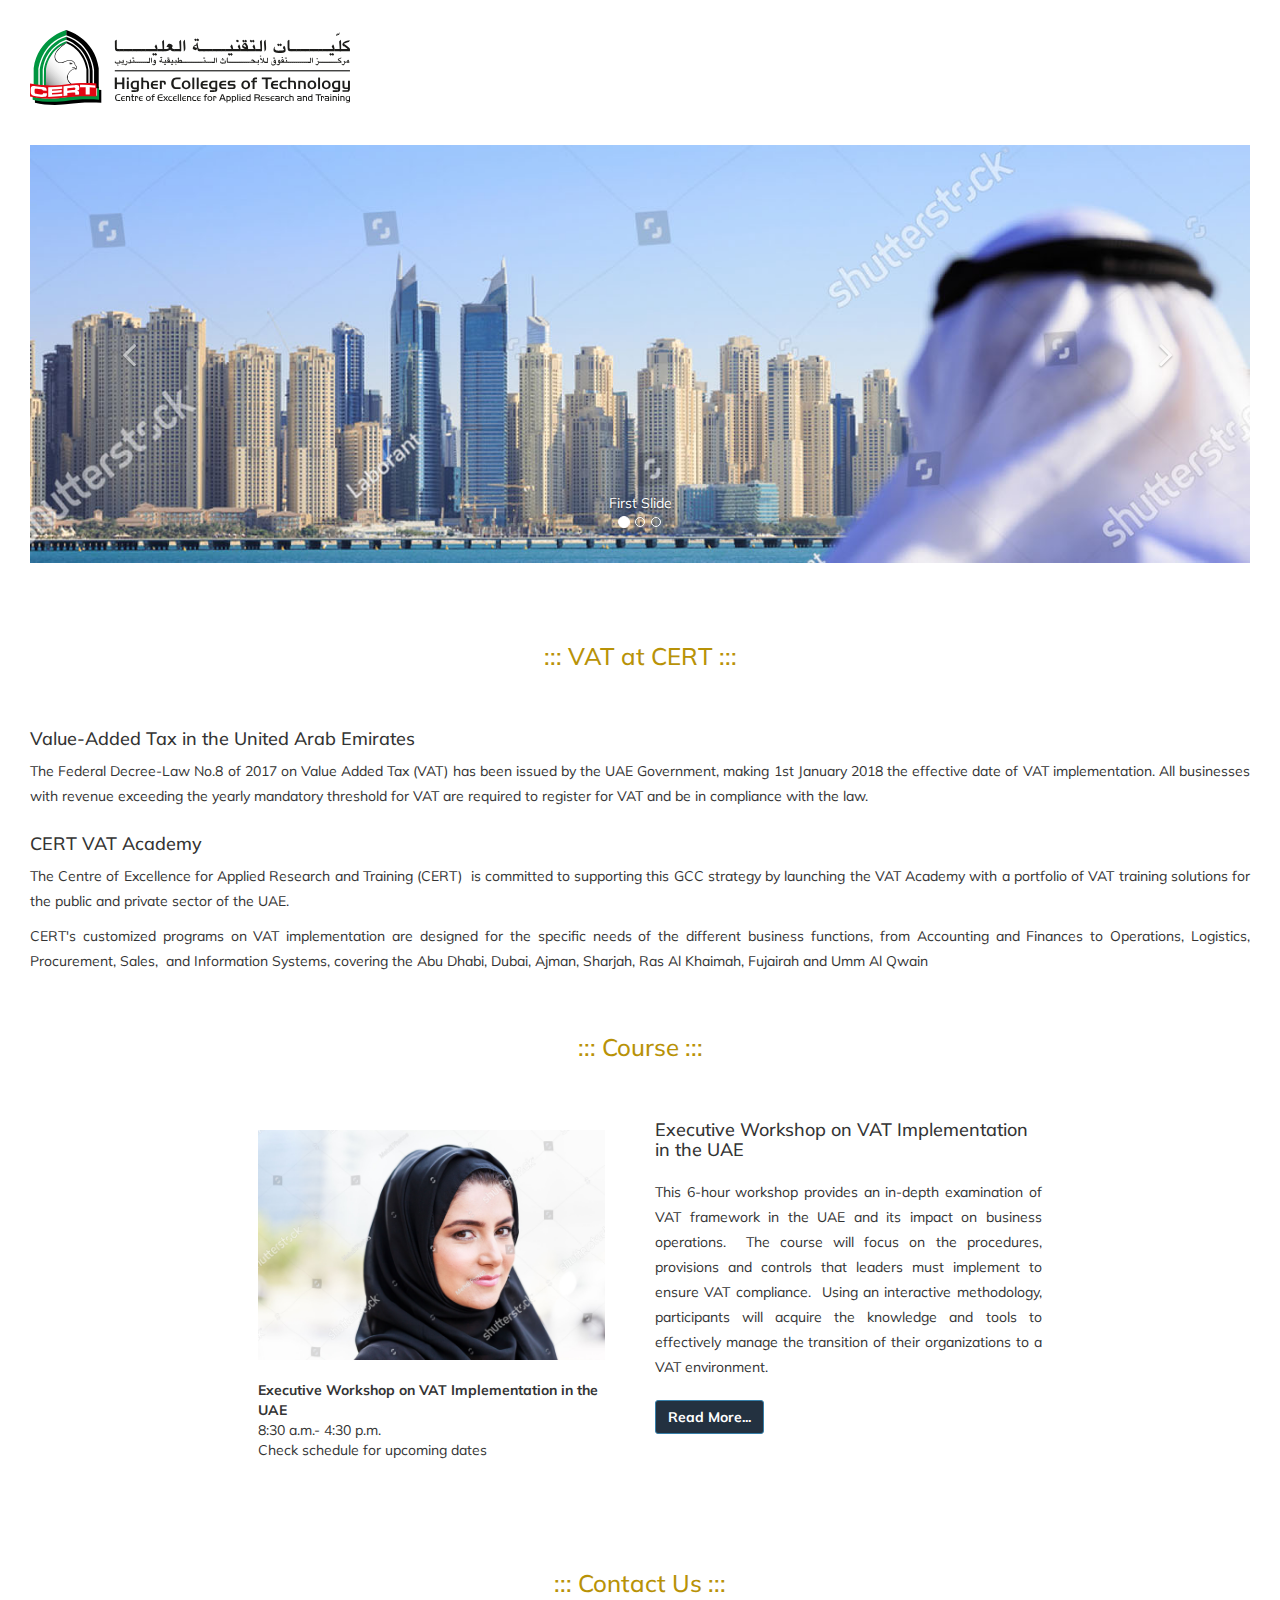
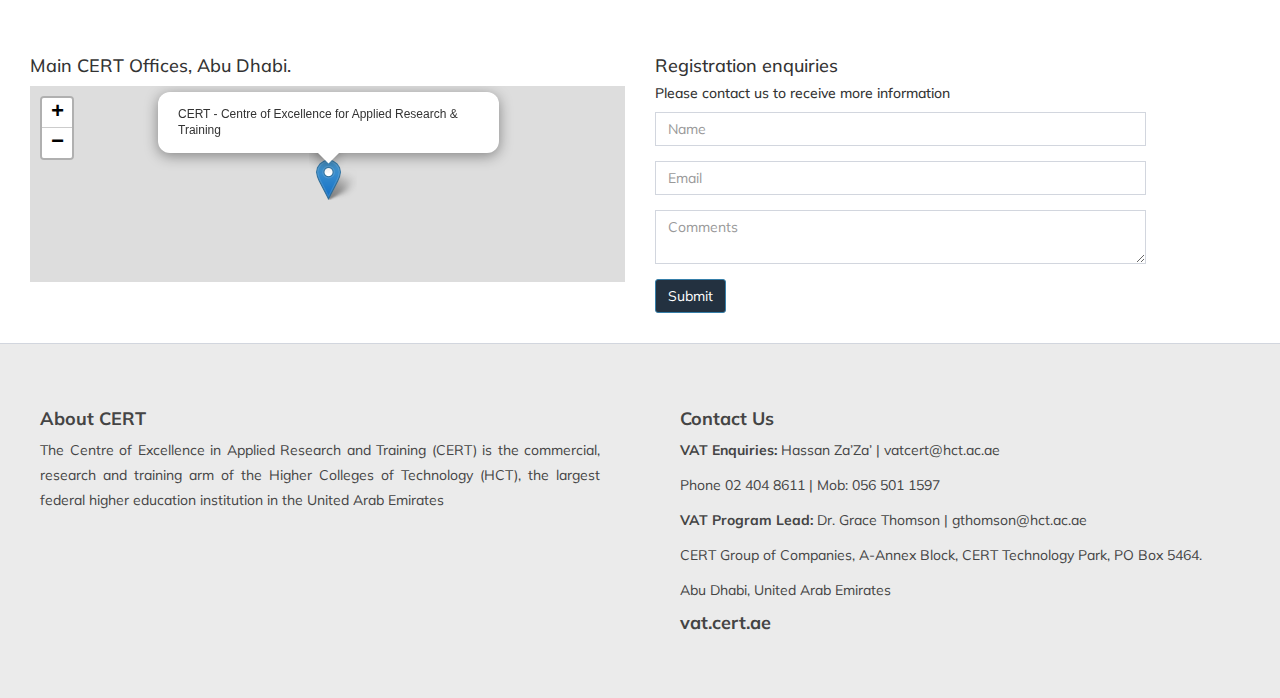
==== index.html @ 3ed2d617 "Updates" ====
﻿<!DOCTYPE html>
<html lang="en">

<head>
    <meta charset="utf-8">
    <meta http-equiv="X-UA-Compatible" content="IE=edge">
    <title>VAT | Program</title>
    <!-- Tell the browser to be responsive to screen width -->
    <meta content="width=device-width, initial-scale=1, maximum-scale=1, user-scalable=no" name="viewport">
    <link rel="stylesheet" href="Content/css/bootstrap.min.css">
    <!-- Font Awesome -->
    <link rel="stylesheet" href="Content/css/font-awesome.min.css">
    <!-- Ionicons -->
    <link rel="stylesheet" href="Content/css/ionicons.min.css">
    <!-- Theme style -->
    <link rel="stylesheet" href="Content/css/AdminLTE.min.css">
    <!-- AdminLTE Skins -->
    <link rel="stylesheet" href="Content/css/skins/skin-blue-light.min.css">
    <!-- Google Font -->
    <link rel="stylesheet" href="Content/css/fonts_googleapis.css">
    <!-- Animated CSS Styles -->
    <link rel="stylesheet" href="Content/css/vivify.min.css">
    <!-- Muli Google Fonts -->
    <link href="https://fonts.googleapis.com/css?family=Muli:300,400,700" rel="stylesheet">
    <!-- Rodrigo Styles -->
    <link rel="stylesheet" href="Content/css/styles.css">
    <!-- HTML5 Shim and Respond.js IE8 support of HTML5 elements and media queries -->
    <!-- WARNING: Respond.js doesn't work if you view the page via file:// -->
    <!--[if lt IE 9]>
                    <script src="Content/js/ie9/html5shiv.min.js"></script>
                    <script src="Content/js/ie9/respond.min.js"></script>
                <![endif]-->

    <!-- REQUIRED JS SCRIPTS -->
    <!-- jQuery 3 -->
    <script src="Content/js/jquery.min.js"></script>
    <!-- Bootstrap 3.3.7 -->
    <script src="Content/js/bootstrap.min.js"></script>
    <!-- Chart.js -->
    <script src="Content/js/Chart.js"></script>
    <!-- AdminLTE App -->
    <script src="Content/js/adminlte.min.js"></script>

    <!-- Leaflet Map -->
    <link href="Content/plugins/leaflet/leaflet.css" rel="stylesheet">
</head>

<body id="home_page" class="hold-transition skin-blue sidebar-collapse layout-boxed">
    <div class="wrapper">
        <!-- Content Wrapper. Contains page content -->
        <div class="content-wrapper">
            <!-- Main Header -->
            <header class="main-header row-flex m-b-sm m-t-sm">
                <!-- Logo -->
                <a href="index.html" class="logo">
                    <!-- mini logo for sidebar mini 50x50 pixels -->
                    <span class="logo-mini">
                        <img src="Content/img/logos/certLogoSVG.svg" alt="CERT logo">
                    </span>
                    <!-- logo for regular state and mobile devices -->
                    <span class="logo-lg">
                        <img src="Content/img/logos/certLogoSVG.svg" alt="CERT logo">
                    </span>
                </a>
                <!-- Header Navbar -->
                <nav class="navbar navbar-static-top col-flex" role="navigation">
                    <!-- Navbar Right Menu -->
                    <div class="navbar-custom-menu">
                        <ul class="nav navbar-nav">
                            <!-- User Account Menu -->
                            <li class="dropdown user user-menu">
                                <!-- Menu Toggle Button -->
                                <a href="#" class="dropdown-toggle" data-toggle="dropdown">
                                    <span>Register</span>
                                </a>
                                <ul class="dropdown-menu vivify popIn">
                                    <!-- The user image in the menu -->
                                    <li class="user-header">
                                        <img src="Content/img/user-arabic-160x160.jpg" class="img-circle" alt="User Image">
                                        <p>
                                            Register to VAT
                                            <small>Please select your Registration option</small>
                                        </p>
                                    </li>
                                    <!-- Menu Footer-->
                                    <li class="user-footer">
                                        <div class="btn-group btn-group-justified" role="group" aria-label="...">
                                            <div class="btn-group" role="group">
                                                <a class="btn bg-primary-dark btn-flat" href="registration.html" role="button">Individual</a>
                                            </div>
                                            <div class="btn-group" role="group">
                                                <a class="btn bg-secondary btn-flate" href="registration.html" role="button">Corporate</a>
                                            </div>
                                        </div>
                                    </li>
                                </ul>
                            </li>
                            <li class="dropdown user user-menu">
                                <!-- Menu Toggle Button -->
                                <a href="#" class="dropdown-toggle" data-toggle="dropdown">
                                    <!-- The user image in the navbar-->
                                    <span>Login</span>
                                </a>
                                <ul class="dropdown-menu vivify popIn">
                                    <!-- The user image in the menu -->
                                    <li class="user-header">
                                        <img src="Content/img/user-arabic-160x160.jpg" class="img-circle" alt="User Image">
                                        <p>
                                            Welcome to VAT
                                            <small>Please select your option</small>
                                        </p>
                                    </li>
                                    <!-- Menu Footer-->
                                    <li class="user-footer">
                                        <div class="btn-group btn-group-justified" role="group" aria-label="...">
                                            <div class="btn-group" role="group">
                                                <a class="btn btn-flat bg-primary-dark" href="login.html" role="button">Login</a>
                                            </div>
                                            <div class="btn-group" role="group">
                                                <a class="btn bg-secondary btn-flate" href="index.html" role="button">Sign out</a>
                                            </div>
                                        </div>
                                    </li>
                                </ul>
                            </li>
                        </ul>
                    </div>
                </nav>
            </header>
            <!-- Main content -->
            <section class="content container-fluid">
                <div id="carousel-home" class="carousel slide" data-ride="carousel">
                    <ol class="carousel-indicators">
                        <li data-target="#carousel-home" data-slide-to="0" class="active"></li>
                        <li data-target="#carousel-home" data-slide-to="1" class=""></li>
                        <li data-target="#carousel-home" data-slide-to="2" class=""></li>
                    </ol>
                    <div class="carousel-inner">
                        <div class="item active">
                            <img src="Content/img/01.jpg" alt="First slide">
                            <div class="carousel-caption">
                                First Slide
                            </div>
                        </div>
                        <div class="item">
                            <img src="Content/img/02.jpg" alt="Second slide">
                            <div class="carousel-caption">
                                Second Slide
                            </div>
                        </div>
                        <div class="item">
                            <img src="Content/img/06.jpg" alt="Third slide">
                            <div class="carousel-caption">
                                Third Slide
                            </div>
                        </div>
                    </div>
                    <a class="left carousel-control" href="#carousel-home" data-slide="prev">
                        <span class="fa fa-angle-left"></span>
                    </a>
                    <a class="right carousel-control" href="#carousel-home" data-slide="next">
                        <span class="fa fa-angle-right"></span>
                    </a>
                </div>
            </section>
            <section class="content container-fluid">
                <h3>::: VAT at CERT :::</h3>
                <div class="row">
                    <div class="col-md-12">
                        <h4>Value-Added Tax in the United Arab Emirates </h4>
                        <p>The Federal Decree-Law No.8 of 2017 on Value Added Tax (VAT) has been issued by the UAE Government,
                            making 1st January 2018 the effective date of VAT implementation. All businesses with revenue
                            exceeding the yearly mandatory threshold for VAT are required to register for VAT and be in compliance
                            with the law.</p>
                    </div>
                    <div class="col-md-12">
                        <h4 class="m-t">CERT VAT Academy</h4>
                        <p>The Centre of Excellence for Applied Research and Training (CERT)  is committed to supporting this
                            GCC strategy by launching the VAT Academy with a portfolio of VAT training solutions for the
                            public and private sector of the UAE.
                        </p>
                        <p class="m-t-sm">
                            CERT's customized programs on VAT implementation are designed for the specific needs of the different business functions,
                            from Accounting and Finances to Operations, Logistics, Procurement, Sales,  and Information Systems,
                            covering the Abu Dhabi, Dubai, Ajman, Sharjah, Ras Al Khaimah, Fujairah and Umm Al Qwain
                        </p>

                    </div>
                </div>
                <h3>::: Course :::</h3>
                <div class="row">
                    <div class="col-md-2"></div>
                    <div class="col-md-4">
                        <div class="box-body">
                            <a href="executive_workshop.html">
                                <img class="img-responsive pad" src="Content/img/05.jpg" alt="Photo">
                            </a>
                            <div class="box-body m-b-md">
                                <dl>
                                    <dt>Executive Workshop on VAT Implementation in the UAE</dt>
                                    <dd>8:30 a.m.- 4:30 p.m.</dd>
                                    <dd>Check schedule for upcoming dates</dd>
                                </dl>
                            </div>
                        </div>
                    </div>
                    <div class="col-md-4">
                        <h4 class="m-b-md">Executive Workshop on VAT Implementation in the UAE</h4>
                        <p class="m-b-md">This 6-hour workshop provides an in-depth examination of VAT framework in the UAE and its impact
                            on business operations.  The course will focus on the procedures, provisions and controls that
                            leaders must implement to ensure VAT compliance.  Using an interactive methodology, participants
                            will acquire the knowledge and tools to effectively manage the transition of their organizations
                            to a VAT environment.</p>
                        <a href="executive_workshop.html" class="btn btn-primary">
                            <b>Read More...</b>
                        </a>
                    </div>
                    <div class="col-md-2"></div>
                </div>
                <h3>::: Contact Us :::</h3>
                <div class="row">
                    <div class="col-md-6">
                        <h4>Main CERT Offices, Abu Dhabi.</h4>
                        <div id="mapid">
                        </div>
                    </div>
                    <div class="col-md-6">
                        <h4>Registration enquiries</h4>
                        <h5>Please contact us to receive more information</h5>
                        <form class="form-horizontal">
                            <div class="form-group">
                                <div class="col-sm-10">
                                    <input type="email" class="form-control" id="inputName" placeholder="Name">
                                </div>
                            </div>
                            <div class="form-group">

                                <div class="col-sm-10">
                                    <input type="email" class="form-control" id="inputEmail" placeholder="Email">
                                </div>
                            </div>
                            <div class="form-group">
                                <div class="col-sm-10">
                                    <textarea class="form-control" id="inputExperience" placeholder="Comments"></textarea>
                                </div>
                            </div>
                            <div class="form-group">
                                <div class="col-sm-10">
                                    <button type="submit" class="btn btn-primary">Submit</button>
                                </div>
                            </div>
                        </form>
                    </div>
                </div>
            </section>
        </div>
        <!-- /.content-wrapper -->
    </div>
    <!-- ./wrapper -->

    <!-- Main Footer -->
    <footer class="main-footer">
        <div class="wrapper">
            <div class="row">
                <div class="col-md-6 p-xl">
                    <h4>
                        <strong>About CERT</strong>
                    </h4>
                    <p>The Centre of Excellence in Applied Research and Training (CERT) is the commercial, research and training
                        arm of the Higher Colleges of Technology (HCT), the largest federal higher education institution
                        in the United Arab Emirates</p>
                </div>
                <div class="col-md-6 p-xl">
                    <h4>
                        <strong>Contact Us</strong>
                    </h4>
                    <p><strong>VAT Enquiries:</strong> Hassan Za’Za’ | vatcert@hct.ac.ae</p>
                    <p>Phone 02 404 8611 | Mob: 056 501 1597</p>
                    <p><strong>VAT Program Lead: </strong>Dr. Grace Thomson | gthomson@hct.ac.ae</p>
                    <p>CERT Group of Companies, A-Annex Block, CERT Technology Park, PO Box 5464.</p>
                    <p>Abu Dhabi, United Arab Emirates</p>
                    <h4><strong>vat.cert.ae</strong></h4>
                </div>
            </div>
        </div>
    </footer>



    <!-- REQUIRED JS SCRIPTS -->
    <!-- Leaflet Maps JavaScript -->
    <script src="Content/plugins/leaflet/leaflet-src.js"></script>
    <!-- Leaflet MAP Location: Abu Dhabi - CERT -->
    <script>
        // Default Map Loading
        $(document).ready(function () {
            ReloadMap(24.45491, 54.3962, "CERT - Centre of Excellence for Applied Research &amp; Training", 13);
        });
        // Inititation Variables
        var mymap;
        var marker;
        // Location
        mymap = L.map('mapid');

        function ReloadMap(lat, lng, title, zoomlevel) {
            mymap.setView([lat, lng], zoomlevel);
            // Marker Icon 
            marker = L.marker([lat, lng]).addTo(mymap);
            // PopUp Text
            marker.bindPopup(title).openPopup();
            // load map tiles and add to map
            L.tileLayer(
                'https://api.tiles.mapbox.com/v4/{id}/{z}/{x}/{y}.png?access_token=pk.eyJ1IjoibWFwYm94IiwiYSI6ImNpejY4NXVycTA2emYycXBndHRqcmZ3N3gifQ.rJcFIG214AriISLbB6B5aw', {
                    maxZoom: 18,
                    attribution: 'Map data &copy; <a href="http://openstreetmap.org">OpenStreetMap</a> contributors, ' +
                        '<a href="http://creativecommons.org/licenses/by-sa/2.0/">CC-BY-SA</a>, ' +
                        'Imagery © <a href="http://mapbox.com">Mapbox</a>',
                    id: 'mapbox.streets'
                }).addTo(mymap);
        }
    </script>
</body>

</html>
---- Content/css/skins/skin-blue-light.min.css ----
.skin-blue-light .main-header .navbar{background-color:#3c8dbc}.skin-blue-light .main-header .navbar .nav>li>a{color:#fff}.skin-blue-light .main-header .navbar .nav>li>a:hover,.skin-blue-light .main-header .navbar .nav>li>a:active,.skin-blue-light .main-header .navbar .nav>li>a:focus,.skin-blue-light .main-header .navbar .nav .open>a,.skin-blue-light .main-header .navbar .nav .open>a:hover,.skin-blue-light .main-header .navbar .nav .open>a:focus,.skin-blue-light .main-header .navbar .nav>.active>a{background:rgba(0,0,0,0.1);color:#f6f6f6}.skin-blue-light .main-header .navbar .sidebar-toggle{color:#fff}.skin-blue-light .main-header .navbar .sidebar-toggle:hover{color:#f6f6f6;background:rgba(0,0,0,0.1)}.skin-blue-light .main-header .navbar .sidebar-toggle{color:#fff}.skin-blue-light .main-header .navbar .sidebar-toggle:hover{background-color:#367fa9}@media (max-width:767px){.skin-blue-light .main-header .navbar .dropdown-menu li.divider{background-color:rgba(255,255,255,0.1)}.skin-blue-light .main-header .navbar .dropdown-menu li a{color:#fff}.skin-blue-light .main-header .navbar .dropdown-menu li a:hover{background:#367fa9}}.skin-blue-light .main-header .logo{background-color:#3c8dbc;color:#fff;border-bottom:0 solid transparent}.skin-blue-light .main-header .logo:hover{background-color:#3b8ab8}.skin-blue-light .main-header li.user-header{background-color:#3c8dbc}.skin-blue-light .content-header{background:transparent}.skin-blue-light .wrapper,.skin-blue-light .main-sidebar,.skin-blue-light .left-side{background-color:#f9fafc}.skin-blue-light .main-sidebar{border-right:1px solid #d2d6de}.skin-blue-light .user-panel>.info,.skin-blue-light .user-panel>.info>a{color:#444}.skin-blue-light .sidebar-menu>li{-webkit-transition:border-left-color .3s ease;-o-transition:border-left-color .3s ease;transition:border-left-color .3s ease}.skin-blue-light .sidebar-menu>li.header{color:#848484;background:#f9fafc}.skin-blue-light .sidebar-menu>li>a{border-left:3px solid transparent;font-weight:600}.skin-blue-light .sidebar-menu>li:hover>a,.skin-blue-light .sidebar-menu>li.active>a{color:#000;background:#f4f4f5}.skin-blue-light .sidebar-menu>li.active{border-left-color:#3c8dbc}.skin-blue-light .sidebar-menu>li.active>a{font-weight:600}.skin-blue-light .sidebar-menu>li>.treeview-menu{background:#f4f4f5}.skin-blue-light .sidebar a{color:#444}.skin-blue-light .sidebar a:hover{text-decoration:none}.skin-blue-light .sidebar-menu .treeview-menu>li>a{color:#777}.skin-blue-light .sidebar-menu .treeview-menu>li.active>a,.skin-blue-light .sidebar-menu .treeview-menu>li>a:hover{color:#000}.skin-blue-light .sidebar-menu .treeview-menu>li.active>a{font-weight:600}.skin-blue-light .sidebar-form{border-radius:3px;border:1px solid #d2d6de;margin:10px 10px}.skin-blue-light .sidebar-form input[type="text"],.skin-blue-light .sidebar-form .btn{box-shadow:none;background-color:#fff;border:1px solid transparent;height:35px}.skin-blue-light .sidebar-form input[type="text"]{color:#666;border-top-left-radius:2px;border-top-right-radius:0;border-bottom-right-radius:0;border-bottom-left-radius:2px}.skin-blue-light .sidebar-form input[type="text"]:focus,.skin-blue-light .sidebar-form input[type="text"]:focus+.input-group-btn .btn{background-color:#fff;color:#666}.skin-blue-light .sidebar-form input[type="text"]:focus+.input-group-btn .btn{border-left-color:#fff}.skin-blue-light .sidebar-form .btn{color:#999;border-top-left-radius:0;border-top-right-radius:2px;border-bottom-right-radius:2px;border-bottom-left-radius:0}@media (min-width:768px){.skin-blue-light.sidebar-mini.sidebar-collapse .sidebar-menu>li>.treeview-menu{border-left:1px solid #d2d6de}}.skin-blue-light .main-footer{border-top-color:#d2d6de}.skin-blue.layout-top-nav .main-header>.logo{background-color:#3c8dbc;color:#fff;border-bottom:0 solid transparent}.skin-blue.layout-top-nav .main-header>.logo:hover{background-color:#3b8ab8}
---- Content/css/fonts_googleapis.css ----
/* cyrillic-ext */
@font-face {
  font-family: 'Source Sans Pro';
  font-style: normal;
  font-weight: 300;
  src: local('Source Sans Pro Light'), local('SourceSansPro-Light'), url(https://fonts.gstatic.com/s/sourcesanspro/v10/toadOcfmlt9b38dHJxOBGKhisFFF-0ifc-Simo8uwJs.woff2) format('woff2');
  unicode-range: U+0460-052F, U+20B4, U+2DE0-2DFF, U+A640-A69F;
}
/* cyrillic */
@font-face {
  font-family: 'Source Sans Pro';
  font-style: normal;
  font-weight: 300;
  src: local('Source Sans Pro Light'), local('SourceSansPro-Light'), url(https://fonts.gstatic.com/s/sourcesanspro/v10/toadOcfmlt9b38dHJxOBGNJvocFWY_5VFjYFbAOOIik.woff2) format('woff2');
  unicode-range: U+0400-045F, U+0490-0491, U+04B0-04B1, U+2116;
}
/* greek-ext */
@font-face {
  font-family: 'Source Sans Pro';
  font-style: normal;
  font-weight: 300;
  src: local('Source Sans Pro Light'), local('SourceSansPro-Light'), url(https://fonts.gstatic.com/s/sourcesanspro/v10/toadOcfmlt9b38dHJxOBGLGN1mc631ObjHzqJB_dFFA.woff2) format('woff2');
  unicode-range: U+1F00-1FFF;
}
/* greek */
@font-face {
  font-family: 'Source Sans Pro';
  font-style: normal;
  font-weight: 300;
  src: local('Source Sans Pro Light'), local('SourceSansPro-Light'), url(https://fonts.gstatic.com/s/sourcesanspro/v10/toadOcfmlt9b38dHJxOBGI3P6ux3HwbL10a8ofNXGLA.woff2) format('woff2');
  unicode-range: U+0370-03FF;
}
/* vietnamese */
@font-face {
  font-family: 'Source Sans Pro';
  font-style: normal;
  font-weight: 300;
  src: local('Source Sans Pro Light'), local('SourceSansPro-Light'), url(https://fonts.gstatic.com/s/sourcesanspro/v10/toadOcfmlt9b38dHJxOBGD_j0nMiB9fPhg_k1wdK2h0.woff2) format('woff2');
  unicode-range: U+0102-0103, U+1EA0-1EF9, U+20AB;
}
/* latin-ext */
@font-face {
  font-family: 'Source Sans Pro';
  font-style: normal;
  font-weight: 300;
  src: local('Source Sans Pro Light'), local('SourceSansPro-Light'), url(https://fonts.gstatic.com/s/sourcesanspro/v10/toadOcfmlt9b38dHJxOBGDRVvBvQIc1z78c__uoBcyI.woff2) format('woff2');
  unicode-range: U+0100-024F, U+1E00-1EFF, U+20A0-20AB, U+20AD-20CF, U+2C60-2C7F, U+A720-A7FF;
}
/* latin */
@font-face {
  font-family: 'Source Sans Pro';
  font-style: normal;
  font-weight: 300;
  src: local('Source Sans Pro Light'), local('SourceSansPro-Light'), url(https://fonts.gstatic.com/s/sourcesanspro/v10/toadOcfmlt9b38dHJxOBGOode0-EuMkY--TSyExeINg.woff2) format('woff2');
  unicode-range: U+0000-00FF, U+0131, U+0152-0153, U+02C6, U+02DA, U+02DC, U+2000-206F, U+2074, U+20AC, U+2212, U+2215;
}
/* cyrillic-ext */
@font-face {
  font-family: 'Source Sans Pro';
  font-style: normal;
  font-weight: 400;
  src: local('Source Sans Pro Regular'), local('SourceSansPro-Regular'), url(https://fonts.gstatic.com/s/sourcesanspro/v10/ODelI1aHBYDBqgeIAH2zlAC5S7WFEeHRqL6ObGQGT8o.woff2) format('woff2');
  unicode-range: U+0460-052F, U+20B4, U+2DE0-2DFF, U+A640-A69F;
}
/* cyrillic */
@font-face {
  font-family: 'Source Sans Pro';
  font-style: normal;
  font-weight: 400;
  src: local('Source Sans Pro Regular'), local('SourceSansPro-Regular'), url(https://fonts.gstatic.com/s/sourcesanspro/v10/ODelI1aHBYDBqgeIAH2zlMgmx_L9kV4w6g8dYQOLFUI.woff2) format('woff2');
  unicode-range: U+0400-045F, U+0490-0491, U+04B0-04B1, U+2116;
}
/* greek-ext */
@font-face {
  font-family: 'Source Sans Pro';
  font-style: normal;
  font-weight: 400;
  src: local('Source Sans Pro Regular'), local('SourceSansPro-Regular'), url(https://fonts.gstatic.com/s/sourcesanspro/v10/ODelI1aHBYDBqgeIAH2zlMODs9238LZG2v64UiBIjng.woff2) format('woff2');
  unicode-range: U+1F00-1FFF;
}
/* greek */
@font-face {
  font-family: 'Source Sans Pro';
  font-style: normal;
  font-weight: 400;
  src: local('Source Sans Pro Regular'), local('SourceSansPro-Regular'), url(https://fonts.gstatic.com/s/sourcesanspro/v10/ODelI1aHBYDBqgeIAH2zlFjqPhnWKseBf12Mt9_m7kc.woff2) format('woff2');
  unicode-range: U+0370-03FF;
}
/* vietnamese */
@font-face {
  font-family: 'Source Sans Pro';
  font-style: normal;
  font-weight: 400;
  src: local('Source Sans Pro Regular'), local('SourceSansPro-Regular'), url(https://fonts.gstatic.com/s/sourcesanspro/v10/ODelI1aHBYDBqgeIAH2zlNOAHFN6BivSraYkjhveRHY.woff2) format('woff2');
  unicode-range: U+0102-0103, U+1EA0-1EF9, U+20AB;
}
/* latin-ext */
@font-face {
  font-family: 'Source Sans Pro';
  font-style: normal;
  font-weight: 400;
  src: local('Source Sans Pro Regular'), local('SourceSansPro-Regular'), url(https://fonts.gstatic.com/s/sourcesanspro/v10/ODelI1aHBYDBqgeIAH2zlC2Q8seG17bfDXYR_jUsrzg.woff2) format('woff2');
  unicode-range: U+0100-024F, U+1E00-1EFF, U+20A0-20AB, U+20AD-20CF, U+2C60-2C7F, U+A720-A7FF;
}
/* latin */
@font-face {
  font-family: 'Source Sans Pro';
  font-style: normal;
  font-weight: 400;
  src: local('Source Sans Pro Regular'), local('SourceSansPro-Regular'), url(https://fonts.gstatic.com/s/sourcesanspro/v10/ODelI1aHBYDBqgeIAH2zlNV_2ngZ8dMf8fLgjYEouxg.woff2) format('woff2');
  unicode-range: U+0000-00FF, U+0131, U+0152-0153, U+02C6, U+02DA, U+02DC, U+2000-206F, U+2074, U+20AC, U+2212, U+2215;
}
/* cyrillic-ext */
@font-face {
  font-family: 'Source Sans Pro';
  font-style: normal;
  font-weight: 600;
  src: local('Source Sans Pro SemiBold'), local('SourceSansPro-SemiBold'), url(https://fonts.gstatic.com/s/sourcesanspro/v10/toadOcfmlt9b38dHJxOBGAtXaCylRF0D-MaoYoCuiMM.woff2) format('woff2');
  unicode-range: U+0460-052F, U+20B4, U+2DE0-2DFF, U+A640-A69F;
}
/* cyrillic */
@font-face {
  font-family: 'Source Sans Pro';
  font-style: normal;
  font-weight: 600;
  src: local('Source Sans Pro SemiBold'), local('SourceSansPro-SemiBold'), url(https://fonts.gstatic.com/s/sourcesanspro/v10/toadOcfmlt9b38dHJxOBGAAAU1WVAUWBSTvimZV06U4.woff2) format('woff2');
  unicode-range: U+0400-045F, U+0490-0491, U+04B0-04B1, U+2116;
}
/* greek-ext */
@font-face {
  font-family: 'Source Sans Pro';
  font-style: normal;
  font-weight: 600;
  src: local('Source Sans Pro SemiBold'), local('SourceSansPro-SemiBold'), url(https://fonts.gstatic.com/s/sourcesanspro/v10/toadOcfmlt9b38dHJxOBGCJjduVyTEemf0kCvaihHEU.woff2) format('woff2');
  unicode-range: U+1F00-1FFF;
}
/* greek */
@font-face {
  font-family: 'Source Sans Pro';
  font-style: normal;
  font-weight: 600;
  src: local('Source Sans Pro SemiBold'), local('SourceSansPro-SemiBold'), url(https://fonts.gstatic.com/s/sourcesanspro/v10/toadOcfmlt9b38dHJxOBGFnEzh12mEKZN5amaOp7-V4.woff2) format('woff2');
  unicode-range: U+0370-03FF;
}
/* vietnamese */
@font-face {
  font-family: 'Source Sans Pro';
  font-style: normal;
  font-weight: 600;
  src: local('Source Sans Pro SemiBold'), local('SourceSansPro-SemiBold'), url(https://fonts.gstatic.com/s/sourcesanspro/v10/toadOcfmlt9b38dHJxOBGClYwVOhDRq2vbpGRTZ7bbs.woff2) format('woff2');
  unicode-range: U+0102-0103, U+1EA0-1EF9, U+20AB;
}
/* latin-ext */
@font-face {
  font-family: 'Source Sans Pro';
  font-style: normal;
  font-weight: 600;
  src: local('Source Sans Pro SemiBold'), local('SourceSansPro-SemiBold'), url(https://fonts.gstatic.com/s/sourcesanspro/v10/toadOcfmlt9b38dHJxOBGFKFh1TDTPrUZWzVp6FtpG8.woff2) format('woff2');
  unicode-range: U+0100-024F, U+1E00-1EFF, U+20A0-20AB, U+20AD-20CF, U+2C60-2C7F, U+A720-A7FF;
}
/* latin */
@font-face {
  font-family: 'Source Sans Pro';
  font-style: normal;
  font-weight: 600;
  src: local('Source Sans Pro SemiBold'), local('SourceSansPro-SemiBold'), url(https://fonts.gstatic.com/s/sourcesanspro/v10/toadOcfmlt9b38dHJxOBGCOFnW3Jk0f09zW_Yln67Ac.woff2) format('woff2');
  unicode-range: U+0000-00FF, U+0131, U+0152-0153, U+02C6, U+02DA, U+02DC, U+2000-206F, U+2074, U+20AC, U+2212, U+2215;
}
/* cyrillic-ext */
@font-face {
  font-family: 'Source Sans Pro';
  font-style: normal;
  font-weight: 700;
  src: local('Source Sans Pro Bold'), local('SourceSansPro-Bold'), url(https://fonts.gstatic.com/s/sourcesanspro/v10/toadOcfmlt9b38dHJxOBGH2tx1iQUBYLA4fTJZSoO3U.woff2) format('woff2');
  unicode-range: U+0460-052F, U+20B4, U+2DE0-2DFF, U+A640-A69F;
}
/* cyrillic */
@font-face {
  font-family: 'Source Sans Pro';
  font-style: normal;
  font-weight: 700;
  src: local('Source Sans Pro Bold'), local('SourceSansPro-Bold'), url(https://fonts.gstatic.com/s/sourcesanspro/v10/toadOcfmlt9b38dHJxOBGJaoTU19aO7Bfv-FLfOt5YM.woff2) format('woff2');
  unicode-range: U+0400-045F, U+0490-0491, U+04B0-04B1, U+2116;
}
/* greek-ext */
@font-face {
  font-family: 'Source Sans Pro';
  font-style: normal;
  font-weight: 700;
  src: local('Source Sans Pro Bold'), local('SourceSansPro-Bold'), url(https://fonts.gstatic.com/s/sourcesanspro/v10/toadOcfmlt9b38dHJxOBGHvBSgOUtlSCpvi6_8Wv308.woff2) format('woff2');
  unicode-range: U+1F00-1FFF;
}
/* greek */
@font-face {
  font-family: 'Source Sans Pro';
  font-style: normal;
  font-weight: 700;
  src: local('Source Sans Pro Bold'), local('SourceSansPro-Bold'), url(https://fonts.gstatic.com/s/sourcesanspro/v10/toadOcfmlt9b38dHJxOBGO4f2SQTi4oYi3kh3bYmG2Y.woff2) format('woff2');
  unicode-range: U+0370-03FF;
}
/* vietnamese */
@font-face {
  font-family: 'Source Sans Pro';
  font-style: normal;
  font-weight: 700;
  src: local('Source Sans Pro Bold'), local('SourceSansPro-Bold'), url(https://fonts.gstatic.com/s/sourcesanspro/v10/toadOcfmlt9b38dHJxOBGDovqjS_dXPZszO_XltPdNg.woff2) format('woff2');
  unicode-range: U+0102-0103, U+1EA0-1EF9, U+20AB;
}
/* latin-ext */
@font-face {
  font-family: 'Source Sans Pro';
  font-style: normal;
  font-weight: 700;
  src: local('Source Sans Pro Bold'), local('SourceSansPro-Bold'), url(https://fonts.gstatic.com/s/sourcesanspro/v10/toadOcfmlt9b38dHJxOBGFxe-GPfKKFmiXaJ_Q0GFr8.woff2) format('woff2');
  unicode-range: U+0100-024F, U+1E00-1EFF, U+20A0-20AB, U+20AD-20CF, U+2C60-2C7F, U+A720-A7FF;
}
/* latin */
@font-face {
  font-family: 'Source Sans Pro';
  font-style: normal;
  font-weight: 700;
  src: local('Source Sans Pro Bold'), local('SourceSansPro-Bold'), url(https://fonts.gstatic.com/s/sourcesanspro/v10/toadOcfmlt9b38dHJxOBGEo0As1BFRXtCDhS66znb_k.woff2) format('woff2');
  unicode-range: U+0000-00FF, U+0131, U+0152-0153, U+02C6, U+02DA, U+02DC, U+2000-206F, U+2074, U+20AC, U+2212, U+2215;
}
/* cyrillic-ext */
@font-face {
  font-family: 'Source Sans Pro';
  font-style: italic;
  font-weight: 300;
  src: local('Source Sans Pro Light Italic'), local('SourceSansPro-LightItalic'), url(https://fonts.gstatic.com/s/sourcesanspro/v10/fpTVHK8qsXbIeTHTrnQH6AWFB719wL-IHEnSF8-2rFs.woff2) format('woff2');
  unicode-range: U+0460-052F, U+20B4, U+2DE0-2DFF, U+A640-A69F;
}
/* cyrillic */
@font-face {
  font-family: 'Source Sans Pro';
  font-style: italic;
  font-weight: 300;
  src: local('Source Sans Pro Light Italic'), local('SourceSansPro-LightItalic'), url(https://fonts.gstatic.com/s/sourcesanspro/v10/fpTVHK8qsXbIeTHTrnQH6OVZ3CCwM_Xw90386HKrPvM.woff2) format('woff2');
  unicode-range: U+0400-045F, U+0490-0491, U+04B0-04B1, U+2116;
}
/* greek-ext */
@font-face {
  font-family: 'Source Sans Pro';
  font-style: italic;
  font-weight: 300;
  src: local('Source Sans Pro Light Italic'), local('SourceSansPro-LightItalic'), url(https://fonts.gstatic.com/s/sourcesanspro/v10/fpTVHK8qsXbIeTHTrnQH6Lx9L3-3Kr6jyUBO7E3vK30.woff2) format('woff2');
  unicode-range: U+1F00-1FFF;
}
/* greek */
@font-face {
  font-family: 'Source Sans Pro';
  font-style: italic;
  font-weight: 300;
  src: local('Source Sans Pro Light Italic'), local('SourceSansPro-LightItalic'), url(https://fonts.gstatic.com/s/sourcesanspro/v10/fpTVHK8qsXbIeTHTrnQH6C_jRg-drP9kJc3iu_jpocg.woff2) format('woff2');
  unicode-range: U+0370-03FF;
}
/* vietnamese */
@font-face {
  font-family: 'Source Sans Pro';
  font-style: italic;
  font-weight: 300;
  src: local('Source Sans Pro Light Italic'), local('SourceSansPro-LightItalic'), url(https://fonts.gstatic.com/s/sourcesanspro/v10/fpTVHK8qsXbIeTHTrnQH6E78GtRp3lhchupCJNw8t58.woff2) format('woff2');
  unicode-range: U+0102-0103, U+1EA0-1EF9, U+20AB;
}
/* latin-ext */
@font-face {
  font-family: 'Source Sans Pro';
  font-style: italic;
  font-weight: 300;
  src: local('Source Sans Pro Light Italic'), local('SourceSansPro-LightItalic'), url(https://fonts.gstatic.com/s/sourcesanspro/v10/fpTVHK8qsXbIeTHTrnQH6Lpx497t94oDua8KfAL9f-E.woff2) format('woff2');
  unicode-range: U+0100-024F, U+1E00-1EFF, U+20A0-20AB, U+20AD-20CF, U+2C60-2C7F, U+A720-A7FF;
}
/* latin */
@font-face {
  font-family: 'Source Sans Pro';
  font-style: italic;
  font-weight: 300;
  src: local('Source Sans Pro Light Italic'), local('SourceSansPro-LightItalic'), url(https://fonts.gstatic.com/s/sourcesanspro/v10/fpTVHK8qsXbIeTHTrnQH6MAjkyiewWYrWZc50I8hK7I.woff2) format('woff2');
  unicode-range: U+0000-00FF, U+0131, U+0152-0153, U+02C6, U+02DA, U+02DC, U+2000-206F, U+2074, U+20AC, U+2212, U+2215;
}
/* cyrillic-ext */
@font-face {
  font-family: 'Source Sans Pro';
  font-style: italic;
  font-weight: 400;
  src: local('Source Sans Pro Italic'), local('SourceSansPro-Italic'), url(https://fonts.gstatic.com/s/sourcesanspro/v10/M2Jd71oPJhLKp0zdtTvoMzH9_sidkFTxRpx-nVOZt1g.woff2) format('woff2');
  unicode-range: U+0460-052F, U+20B4, U+2DE0-2DFF, U+A640-A69F;
}
/* cyrillic */
@font-face {
  font-family: 'Source Sans Pro';
  font-style: italic;
  font-weight: 400;
  src: local('Source Sans Pro Italic'), local('SourceSansPro-Italic'), url(https://fonts.gstatic.com/s/sourcesanspro/v10/M2Jd71oPJhLKp0zdtTvoMywVDUTj8DgJRSuHEKdySfs.woff2) format('woff2');
  unicode-range: U+0400-045F, U+0490-0491, U+04B0-04B1, U+2116;
}
/* greek-ext */
@font-face {
  font-family: 'Source Sans Pro';
  font-style: italic;
  font-weight: 400;
  src: local('Source Sans Pro Italic'), local('SourceSansPro-Italic'), url(https://fonts.gstatic.com/s/sourcesanspro/v10/M2Jd71oPJhLKp0zdtTvoM7Y_mfr7j0PatIrZBoJCV9E.woff2) format('woff2');
  unicode-range: U+1F00-1FFF;
}
/* greek */
@font-face {
  font-family: 'Source Sans Pro';
  font-style: italic;
  font-weight: 400;
  src: local('Source Sans Pro Italic'), local('SourceSansPro-Italic'), url(https://fonts.gstatic.com/s/sourcesanspro/v10/M2Jd71oPJhLKp0zdtTvoM2qPyaMejTZ925Ro5CnyJwc.woff2) format('woff2');
  unicode-range: U+0370-03FF;
}
/* vietnamese */
@font-face {
  font-family: 'Source Sans Pro';
  font-style: italic;
  font-weight: 400;
  src: local('Source Sans Pro Italic'), local('SourceSansPro-Italic'), url(https://fonts.gstatic.com/s/sourcesanspro/v10/M2Jd71oPJhLKp0zdtTvoM7YHq4FgHI02B8rPccK0FJQ.woff2) format('woff2');
  unicode-range: U+0102-0103, U+1EA0-1EF9, U+20AB;
}
/* latin-ext */
@font-face {
  font-family: 'Source Sans Pro';
  font-style: italic;
  font-weight: 400;
  src: local('Source Sans Pro Italic'), local('SourceSansPro-Italic'), url(https://fonts.gstatic.com/s/sourcesanspro/v10/M2Jd71oPJhLKp0zdtTvoM40tgx99jmYGv_xzYuwd1rU.woff2) format('woff2');
  unicode-range: U+0100-024F, U+1E00-1EFF, U+20A0-20AB, U+20AD-20CF, U+2C60-2C7F, U+A720-A7FF;
}
/* latin */
@font-face {
  font-family: 'Source Sans Pro';
  font-style: italic;
  font-weight: 400;
  src: local('Source Sans Pro Italic'), local('SourceSansPro-Italic'), url(https://fonts.gstatic.com/s/sourcesanspro/v10/M2Jd71oPJhLKp0zdtTvoMxgy2Fsj5sj3EzlXpqVXRKo.woff2) format('woff2');
  unicode-range: U+0000-00FF, U+0131, U+0152-0153, U+02C6, U+02DA, U+02DC, U+2000-206F, U+2074, U+20AC, U+2212, U+2215;
}
/* cyrillic-ext */
@font-face {
  font-family: 'Source Sans Pro';
  font-style: italic;
  font-weight: 600;
  src: local('Source Sans Pro SemiBold Italic'), local('SourceSansPro-SemiBoldItalic'), url(https://fonts.gstatic.com/s/sourcesanspro/v10/fpTVHK8qsXbIeTHTrnQH6D-hdNnTbl1V6VvpazmHKgw.woff2) format('woff2');
  unicode-range: U+0460-052F, U+20B4, U+2DE0-2DFF, U+A640-A69F;
}
/* cyrillic */
@font-face {
  font-family: 'Source Sans Pro';
  font-style: italic;
  font-weight: 600;
  src: local('Source Sans Pro SemiBold Italic'), local('SourceSansPro-SemiBoldItalic'), url(https://fonts.gstatic.com/s/sourcesanspro/v10/fpTVHK8qsXbIeTHTrnQH6F7VLtLNNCL-FCJB6DPpzG8.woff2) format('woff2');
  unicode-range: U+0400-045F, U+0490-0491, U+04B0-04B1, U+2116;
}
/* greek-ext */
@font-face {
  font-family: 'Source Sans Pro';
  font-style: italic;
  font-weight: 600;
  src: local('Source Sans Pro SemiBold Italic'), local('SourceSansPro-SemiBoldItalic'), url(https://fonts.gstatic.com/s/sourcesanspro/v10/fpTVHK8qsXbIeTHTrnQH6FYkMfKIaNomjSsPwlnYTo8.woff2) format('woff2');
  unicode-range: U+1F00-1FFF;
}
/* greek */
@font-face {
  font-family: 'Source Sans Pro';
  font-style: italic;
  font-weight: 600;
  src: local('Source Sans Pro SemiBold Italic'), local('SourceSansPro-SemiBoldItalic'), url(https://fonts.gstatic.com/s/sourcesanspro/v10/fpTVHK8qsXbIeTHTrnQH6GiDSVa_IOwAFmatEVa_dzU.woff2) format('woff2');
  unicode-range: U+0370-03FF;
}
/* vietnamese */
@font-face {
  font-family: 'Source Sans Pro';
  font-style: italic;
  font-weight: 600;
  src: local('Source Sans Pro SemiBold Italic'), local('SourceSansPro-SemiBoldItalic'), url(https://fonts.gstatic.com/s/sourcesanspro/v10/fpTVHK8qsXbIeTHTrnQH6CzM2XYAq8cDhaXsrN8WXcA.woff2) format('woff2');
  unicode-range: U+0102-0103, U+1EA0-1EF9, U+20AB;
}
/* latin-ext */
@font-face {
  font-family: 'Source Sans Pro';
  font-style: italic;
  font-weight: 600;
  src: local('Source Sans Pro SemiBold Italic'), local('SourceSansPro-SemiBoldItalic'), url(https://fonts.gstatic.com/s/sourcesanspro/v10/fpTVHK8qsXbIeTHTrnQH6OXKTZYPNtG1yMB_YJSqlic.woff2) format('woff2');
  unicode-range: U+0100-024F, U+1E00-1EFF, U+20A0-20AB, U+20AD-20CF, U+2C60-2C7F, U+A720-A7FF;
}
/* latin */
@font-face {
  font-family: 'Source Sans Pro';
  font-style: italic;
  font-weight: 600;
  src: local('Source Sans Pro SemiBold Italic'), local('SourceSansPro-SemiBoldItalic'), url(https://fonts.gstatic.com/s/sourcesanspro/v10/fpTVHK8qsXbIeTHTrnQH6GQKuzMuncr0JB710wa2dPI.woff2) format('woff2');
  unicode-range: U+0000-00FF, U+0131, U+0152-0153, U+02C6, U+02DA, U+02DC, U+2000-206F, U+2074, U+20AC, U+2212, U+2215;
}
---- Content/css/vivify.min.css ----
.vivify{-webkit-animation-duration:.8s;-webkit-animation-fill-mode:both;animation-duration:.8s;animation-fill-mode:both}.infinite{-webkit-animation-iteration-count:infinite;animation-iteration-count:infinite}.pulsate{-webkit-animation-name:pulsate;animation-name:pulsate;-webkit-transform-origin:center;transform-origin:center}@keyframes pulsate{0%{-webkit-animation-timing-function:cubic-bezier(0.25,0.46,0.45,0.94);animation-timing-function:cubic-bezier(0.25,0.46,0.45,0.94);-webkit-transform:scale3d(1,1,1);transform:scale3d(1,1,1)}50%{-webkit-transform:scale3d(0.8,0.8,0.8);transform:scale3d(0.8,0.8,0.8)}100%{-webkit-animation-timing-function:cubic-bezier(0.895,0.03,0.685,0.22);animation-timing-function:cubic-bezier(0.895,0.03,0.685,0.22);-webkit-transform:scale3d(1,1,1);transform:scale3d(1,1,1)}}.blink{-webkit-animation-name:blink;animation-name:blink;-webkit-animation-timing-function:cubic-bezier(0.42,0,0.58,1);animation-timing-function:cubic-bezier(0.42,0,0.58,1);-webkit-animation-duration:1s;animation-duration:1s}@keyframes blink{0%{opacity:1}25%{opacity:0}50%{opacity:1}75%{opacity:0}100%{opacity:1}}.hitLeft{-webkit-animation-name:hitLeft;animation-name:hitLeft;-webkit-backface-visibility:hidden;backface-visibility:hidden}@keyframes hitLeft{0%{-webkit-animation-timing-function:cubic-bezier(0.23,1,0.32,1);animation-timing-function:cubic-bezier(0.23,1,0.32,1);-webkit-transform:translateX(0);transform:translateX(0)}40%{-webkit-animation-timing-function:cubic-bezier(0.47,0,0.745,0.715);animation-timing-function:cubic-bezier(0.47,0,0.745,0.715);-webkit-transform:translateX(20px) rotate(4deg);transform:translateX(20px) rotate(4deg)}}.hitRight{-webkit-animation-name:hitRight;animation-name:hitRight;-webkit-backface-visibility:hidden;backface-visibility:hidden}@keyframes hitRight{0%{-webkit-animation-timing-function:cubic-bezier(0.23,1,0.32,1);animation-timing-function:cubic-bezier(0.23,1,0.32,1);-webkit-transform:translateX(0);transform:translateX(0)}40%{-webkit-animation-timing-function:cubic-bezier(0.47,0,0.745,0.715);animation-timing-function:cubic-bezier(0.47,0,0.745,0.715);-webkit-transform:translateX(-20px) rotate(-4deg);transform:translateX(-20px) rotate(-4deg)}}.shake{-webkit-animation-name:shake;animation-name:shake;-webkit-animation-duration:1s;animation-duration:1s;-webkit-animation-timing-function:cubic-bezier(0.42,0,0.58,1);animation-timing-function:cubic-bezier(0.42,0,0.58,1)}@keyframes shake{10%{-webkit-transform:translateX(-10px);transform:translateX(-10px)}20%{-webkit-transform:translateX(10px);transform:translateX(10px)}30%{-webkit-transform:translateX(-10px);transform:translateX(-10px)}40%{-webkit-transform:translateX(10px);transform:translateX(10px)}50%{-webkit-transform:translateX(-10px);transform:translateX(-10px)}60%{-webkit-transform:translateX(10px);transform:translateX(10px)}70%{-webkit-transform:translateX(-10px);transform:translateX(-10px)}80%{-webkit-transform:translateX(10px);transform:translateX(10px)}90%{-webkit-transform:translateX(-10px);transform:translateX(-10px)}}.ball{-webkit-animation-name:ball;animation-name:ball;-webkit-animation-duration:2s;animation-duration:2s}@keyframes ball{0%{-webkit-animation-timing-function:cubic-bezier(0.175,0.885,0.32,1.275);animation-timing-function:cubic-bezier(0.175,0.885,0.32,1.275);-webkit-transform:translate3d(0,0,0);transform:translate3d(0,0,0)}20%{-webkit-animation-timing-function:cubic-bezier(0.42,0,1,1);animation-timing-function:cubic-bezier(0.42,0,1,1);-webkit-transform:translate3d(0,-100px,0);transform:translate3d(0,-100px,0)}40%{-webkit-animation-timing-function:cubic-bezier(0,0,0.58,1);animation-timing-function:cubic-bezier(0,0,0.58,1);-webkit-transform:translate3d(0,0,0);transform:translate3d(0,0,0)}60%{-webkit-animation-timing-function:cubic-bezier(0.42,0,1,1);animation-timing-function:cubic-bezier(0.42,0,1,1);-webkit-transform:translate3d(0,-30px,0);transform:translate3d(0,-30px,0)}75%{-webkit-animation-timing-function:cubic-bezier(0,0,0.58,1);animation-timing-function:cubic-bezier(0,0,0.58,1);-webkit-transform:translate3d(0,0,0);transform:translate3d(0,0,0)}85%{-webkit-animation-timing-function:cubic-bezier(0.42,0,1,1);animation-timing-function:cubic-bezier(0.42,0,1,1);-webkit-transform:translate3d(0,-15px,0);transform:translate3d(0,-15px,0)}100%{-webkit-animation-timing-function:cubic-bezier(0.42,0,0.58,1);animation-timing-function:cubic-bezier(0.42,0,0.58,1);-webkit-transform:translate3d(0,0,0);transform:translate3d(0,0,0)}}.pullUp{-webkit-animation-name:pullUp;animation-name:pullUp;-webkit-backface-visibility:hidden;backface-visibility:hidden}@keyframes pullUp{0%{-webkit-transform:scale3d(0,0,0);transform:scale3d(0,0,0)}30%{-webkit-animation-timing-function:cubic-bezier(0.215,0.61,0.355,1);animation-timing-function:cubic-bezier(0.215,0.61,0.355,1);-webkit-transform:scale3d(1,0,1);transform:scale3d(1,0,1);-webkit-transform-origin:center bottom;transform-origin:center bottom}100%{-webkit-animation-timing-function:cubic-bezier(0.755,0.05,0.855,0.06);animation-timing-function:cubic-bezier(0.755,0.05,0.855,0.06);-webkit-transform:scale3d(1,1,1);transform:scale3d(1,1,1)}}.pullDown{-webkit-animation-name:pullDown;animation-name:pullDown;-webkit-backface-visibility:hidden;backface-visibility:hidden}@keyframes pullDown{0%{-webkit-transform:scale3d(0,0,0);transform:scale3d(0,0,0)}50%{-webkit-animation-timing-function:cubic-bezier(0.215,0.61,0.355,1);animation-timing-function:cubic-bezier(0.215,0.61,0.355,1);-webkit-transform:scale3d(1,0,1);transform:scale3d(1,0,1);-webkit-transform-origin:center top;transform-origin:center top}100%{-webkit-animation-timing-function:cubic-bezier(0.755,0.05,0.855,0.06);animation-timing-function:cubic-bezier(0.755,0.05,0.855,0.06);-webkit-transform:scale3d(1,1,1);transform:scale3d(1,1,1)}}.pullLeft{-webkit-animation-name:pullLeft;animation-name:pullLeft;-webkit-backface-visibility:hidden;backface-visibility:hidden}@keyframes pullLeft{0%{-webkit-transform:scale3d(0,1,1);transform:scale3d(0,1,1)}50%{-webkit-animation-timing-function:cubic-bezier(0.215,0.61,0.355,1);animation-timing-function:cubic-bezier(0.215,0.61,0.355,1);-webkit-transform:scale3d(0,1,1);transform:scale3d(0,1,1);-webkit-transform-origin:center left;transform-origin:center left}100%{-webkit-animation-timing-function:cubic-bezier(0.755,0.05,0.855,0.06);animation-timing-function:cubic-bezier(0.755,0.05,0.855,0.06);-webkit-transform:scale3d(1,1,1);transform:scale3d(1,1,1)}}.pullRight{-webkit-animation-name:pullRight;animation-name:pullRight;-webkit-backface-visibility:hidden;backface-visibility:hidden}@keyframes pullRight{0%{-webkit-transform:scale3d(0,1,1);transform:scale3d(0,1,1)}50%{-webkit-animation-timing-function:cubic-bezier(0.215,0.61,0.355,1);animation-timing-function:cubic-bezier(0.215,0.61,0.355,1);-webkit-transform:scale3d(0,1,1);transform:scale3d(0,1,1);-webkit-transform-origin:center right;transform-origin:center right}100%{-webkit-animation-timing-function:cubic-bezier(0.755,0.05,0.855,0.06);animation-timing-function:cubic-bezier(0.755,0.05,0.855,0.06);-webkit-transform:scale3d(1,1,1);transform:scale3d(1,1,1)}}.jumpInLeft{-webkit-animation-name:jumpInLeft;animation-name:jumpInLeft;-webkit-animation-timing-function:cubic-bezier(0.25,0.46,0.45,0.94);animation-timing-function:cubic-bezier(0.25,0.46,0.45,0.94);-webkit-backface-visibility:hidden;backface-visibility:hidden}@keyframes jumpInLeft{0%{opacity:0;-webkit-transform:scale3d(0.5,0.5,0.5) rotate(-90deg);transform:scale3d(0.5,0.5,0.5) rotate(-90deg)}50%{opacity:1;-webkit-transform:scale3d(1.2,1.2,1.2) rotate(10deg);transform:scale3d(1.2,1.2,1.2) rotate(10deg)}70%{-webkit-transform:scale3d(0.9,0.9,0.9) rotate(-5deg);transform:scale3d(0.9,0.9,0.9) rotate(-5deg)}90%{-webkit-transform:scale3d(1,1,1) rotate(0deg);transform:scale3d(1,1,1) rotate(0deg)}}.jumpInRight{-webkit-animation-name:jumpInRight;animation-name:jumpInRight;-webkit-animation-timing-function:cubic-bezier(0.25,0.46,0.45,0.94);animation-timing-function:cubic-bezier(0.25,0.46,0.45,0.94);-webkit-backface-visibility:hidden;backface-visibility:hidden}@keyframes jumpInRight{0%{opacity:0;-webkit-transform:scale3d(0.5,0.5,0.5) rotate(90deg);transform:scale3d(0.5,0.5,0.5) rotate(90deg)}50%{opacity:1;-webkit-transform:scale3d(1.2,1.2,1.2) rotate(-10deg);transform:scale3d(1.2,1.2,1.2) rotate(-10deg)}70%{-webkit-transform:scale3d(0.9,0.9,0.9) rotate(5deg);transform:scale3d(0.9,0.9,0.9) rotate(5deg)}90%{-webkit-transform:scale3d(1,1,1) rotate(0deg);transform:scale3d(1,1,1) rotate(0deg)}}.jumpOutRight{-webkit-animation-name:jumpOutRight;animation-name:jumpOutRight;-webkit-animation-timing-function:cubic-bezier(0.25,0.46,0.45,0.94);animation-timing-function:cubic-bezier(0.25,0.46,0.45,0.94);-webkit-backface-visibility:hidden;backface-visibility:hidden}@keyframes jumpOutRight{0%{-webkit-transform:scale3d(1,1,1) rotate(0deg);transform:scale3d(1,1,1) rotate(0deg)}30%{-webkit-transform:scale3d(0.9,0.9,0.9) rotate(5deg);transform:scale3d(0.9,0.9,0.9) rotate(5deg)}70%{opacity:1;-webkit-transform:scale3d(1.2,1.2,1.2) rotate(-10deg);transform:scale3d(1.2,1.2,1.2) rotate(-10deg)}100%{opacity:0;-webkit-transform:scale3d(0.5,0.5,0.5) rotate(90deg);transform:scale3d(0.5,0.5,0.5) rotate(90deg)}}.jumpOutLeft{-webkit-animation-name:jumpOutLeft;animation-name:jumpOutLeft;-webkit-animation-timing-function:cubic-bezier(0.25,0.46,0.45,0.94);animation-timing-function:cubic-bezier(0.25,0.46,0.45,0.94);-webkit-backface-visibility:hidden;backface-visibility:hidden}@keyframes jumpOutLeft{0%{-webkit-transform:scale3d(1,1,1) rotate(0deg);transform:scale3d(1,1,1) rotate(0deg)}30%{-webkit-transform:scale3d(0.9,0.9,0.9) rotate(-5deg);transform:scale3d(0.9,0.9,0.9) rotate(-5deg)}70%{opacity:1;-webkit-transform:scale3d(1.2,1.2,1.2) rotate(10deg);transform:scale3d(1.2,1.2,1.2) rotate(10deg)}100%{opacity:0;-webkit-transform:scale3d(0.5,0.5,0.5) rotate(-90deg);transform:scale3d(0.5,0.5,0.5) rotate(-90deg)}}.rollInLeft{-webkit-animation-name:rollInLeft;animation-name:rollInLeft;-webkit-animation-duration:.9s;animation-duration:.9s;-webkit-backface-visibility:hidden;backface-visibility:hidden}@keyframes rollInLeft{0%{-webkit-animation-timing-function:cubic-bezier(0.25,0.46,0.45,0.94);animation-timing-function:cubic-bezier(0.25,0.46,0.45,0.94);-webkit-transform:translateX(-400px) rotate(445deg);transform:translateX(-400px) rotate(445deg);opacity:0}30%{opacity:1}50%{-webkit-transform:translateX(20px) rotate(20deg);transform:translateX(20px) rotate(20deg)}100%{-webkit-animation-timing-function:cubic-bezier(0.455,0.03,0.515,0.955);animation-timing-function:cubic-bezier(0.455,0.03,0.515,0.955);-webkit-transform:translateX(0) rotate(0deg);transform:translateX(0) rotate(0deg)}}.rollInRight{-webkit-animation-name:rollInRight;animation-name:rollInRight;-webkit-animation-duration:.9s;animation-duration:.9s;-webkit-backface-visibility:hidden;backface-visibility:hidden}@keyframes rollInRight{0%{-webkit-animation-timing-function:cubic-bezier(0.25,0.46,0.45,0.94);animation-timing-function:cubic-bezier(0.25,0.46,0.45,0.94);-webkit-transform:translateX(400px) rotate(-445deg);transform:translateX(400px) rotate(-445deg);opacity:0}30%{opacity:1}50%{-webkit-transform:translateX(-20px) rotate(-20deg);transform:translateX(-20px) rotate(-20deg)}100%{-webkit-animation-timing-function:cubic-bezier(0.455,0.03,0.515,0.955);animation-timing-function:cubic-bezier(0.455,0.03,0.515,0.955);-webkit-transform:translateX(0) rotate(0deg);transform:translateX(0) rotate(0deg)}}.rollInTop{-webkit-animation-name:rollInTop;animation-name:rollInTop;-webkit-animation-duration:.9s;animation-duration:.9s;-webkit-backface-visibility:hidden;backface-visibility:hidden}@keyframes rollInTop{0%{-webkit-animation-timing-function:cubic-bezier(0.25,0.46,0.45,0.94);animation-timing-function:cubic-bezier(0.25,0.46,0.45,0.94);-webkit-transform:translateY(-400px) rotate(-445deg);transform:translateY(-400px) rotate(-445deg);opacity:0}30%{opacity:1}50%{-webkit-transform:translateY(20px) rotate(-20deg);transform:translateY(20px) rotate(-20deg)}100%{-webkit-animation-timing-function:cubic-bezier(0.455,0.03,0.515,0.955);animation-timing-function:cubic-bezier(0.455,0.03,0.515,0.955);-webkit-transform:translateY(0) rotate(0deg);transform:translateY(0) rotate(0deg)}}.rollInBottom{-webkit-animation-name:rollInBottom;animation-name:rollInBottom;-webkit-animation-duration:.9s;animation-duration:.9s;-webkit-backface-visibility:hidden;backface-visibility:hidden}@keyframes rollInBottom{0%{-webkit-animation-timing-function:cubic-bezier(0.25,0.46,0.45,0.94);animation-timing-function:cubic-bezier(0.25,0.46,0.45,0.94);-webkit-transform:translateY(400px) rotate(-445deg);transform:translateY(400px) rotate(-445deg);opacity:0}30%{opacity:1}50%{-webkit-transform:translateY(-20px) rotate(-20deg);transform:translateY(-20px) rotate(-20deg)}100%{-webkit-animation-timing-function:cubic-bezier(0.455,0.03,0.515,0.955);animation-timing-function:cubic-bezier(0.455,0.03,0.515,0.955);-webkit-transform:translateY(0) rotate(0deg);transform:translateY(0) rotate(0deg)}}.rollOutLeft{-webkit-animation-name:rollOutLeft;animation-name:rollOutLeft;-webkit-animation-duration:.9s;animation-duration:.9s;-webkit-backface-visibility:hidden;backface-visibility:hidden}@keyframes rollOutLeft{0%{opacity:1;-webkit-animation-timing-function:cubic-bezier(0.455,0.03,0.515,0.955);animation-timing-function:cubic-bezier(0.455,0.03,0.515,0.955);-webkit-transform:translateX(0) rotate(0deg);transform:translateX(0) rotate(0deg)}40%{opacity:1;-webkit-transform:translateX(20px) rotate(-20deg);transform:translateX(20px) rotate(-20deg)}100%{opacity:0;-webkit-animation-timing-function:cubic-bezier(0.25,0.46,0.45,0.94);animation-timing-function:cubic-bezier(0.25,0.46,0.45,0.94);-webkit-transform:translateX(-400px) rotate(-445deg);transform:translateX(-400px) rotate(-445deg)}}.rollOutRight{-webkit-animation-name:rollOutRight;animation-name:rollOutRight;-webkit-animation-duration:.9s;animation-duration:.9s;-webkit-backface-visibility:hidden;backface-visibility:hidden}@keyframes rollOutRight{0%{opacity:1;-webkit-animation-timing-function:cubic-bezier(0.455,0.03,0.515,0.955);animation-timing-function:cubic-bezier(0.455,0.03,0.515,0.955);-webkit-transform:translateX(0) rotate(0deg);transform:translateX(0) rotate(0deg)}40%{opacity:1;-webkit-transform:translateX(-20px) rotate(20deg);transform:translateX(-20px) rotate(20deg)}100%{opacity:0;-webkit-animation-timing-function:cubic-bezier(0.25,0.46,0.45,0.94);animation-timing-function:cubic-bezier(0.25,0.46,0.45,0.94);-webkit-transform:translateX(400px) rotate(445deg);transform:translateX(400px) rotate(445deg)}}.rollOutTop{-webkit-animation-name:rollOutTop;animation-name:rollOutTop;-webkit-animation-duration:.9s;animation-duration:.9s;-webkit-backface-visibility:hidden;backface-visibility:hidden}@keyframes rollOutTop{0%{opacity:1;-webkit-animation-timing-function:cubic-bezier(0.455,0.03,0.515,0.955);animation-timing-function:cubic-bezier(0.455,0.03,0.515,0.955);-webkit-transform:translateY(0) rotate(0deg);transform:translateY(0) rotate(0deg)}40%{opacity:1;-webkit-transform:translateY(20px) rotate(20deg);transform:translateY(20px) rotate(20deg)}100%{opacity:0;-webkit-animation-timing-function:cubic-bezier(0.25,0.46,0.45,0.94);animation-timing-function:cubic-bezier(0.25,0.46,0.45,0.94);-webkit-transform:translateY(-400px) rotate(445deg);transform:translateY(-400px) rotate(445deg)}}.rollOutBottom{-webkit-animation-name:rollOutBottom;animation-name:rollOutBottom;-webkit-animation-duration:.9s;animation-duration:.9s;-webkit-backface-visibility:hidden;backface-visibility:hidden}@keyframes rollOutBottom{0%{opacity:1;-webkit-animation-timing-function:cubic-bezier(0.455,0.03,0.515,0.955);animation-timing-function:cubic-bezier(0.455,0.03,0.515,0.955);-webkit-transform:translateY(0) rotate(0deg);transform:translateY(0) rotate(0deg)}40%{opacity:1;-webkit-transform:translateY(-20px) rotate(-20deg);transform:translateY(-20px) rotate(-20deg)}100%{opacity:0;-webkit-animation-timing-function:cubic-bezier(0.25,0.46,0.45,0.94);animation-timing-function:cubic-bezier(0.25,0.46,0.45,0.94);-webkit-transform:translateY(400px) rotate(-445deg);transform:translateY(400px) rotate(-445deg)}}.popIn{-webkit-animation-name:popIn;animation-name:popIn}@keyframes popIn{0%{-webkit-transform:scale3d(0,0,0);transform:scale3d(0,0,0);opacity:0}20%{opacity:1}40%{-webkit-animation-timing-function:cubic-bezier(0.47,0,0.745,0.715);animation-timing-function:cubic-bezier(0.47,0,0.745,0.715);-webkit-transform:scale3d(1.08,1.08,1.08);transform:scale3d(1.08,1.08,1.08)}60%{-webkit-animation-timing-function:cubic-bezier(0.42,0,0.58,1);animation-timing-function:cubic-bezier(0.42,0,0.58,1);-webkit-transform:scale3d(1,1,1);transform:scale3d(1,1,1)}80%{-webkit-animation-timing-function:cubic-bezier(0.42,0,0.58,1);animation-timing-function:cubic-bezier(0.42,0,0.58,1);-webkit-transform:scale3d(1.03,1.03,1.03);transform:scale3d(1.03,1.03,1.03)}100%{-webkit-animation-timing-function:cubic-bezier(0.25,0.46,0.45,0.94);animation-timing-function:cubic-bezier(0.25,0.46,0.45,0.94);-webkit-transform:scale3d(1,1,1);transform:scale3d(1,1,1)}}.popInLeft{-webkit-animation-name:popInLeft;animation-name:popInLeft}@keyframes popInLeft{0%{opacity:0;-webkit-transform:translate3d(-200px,0,0) scale3d(0.1,0.1,0.1);transform:translate3d(-200px,0,0) scale3d(0.1,0.1,0.1)}40%{opacity:1;-webkit-transform:translate3d(0,0,0) scale3d(1.08,1.08,1.08);transform:translate3d(0,0,0) scale3d(1.08,1.08,1.08);-webkit-animation-timing-function:cubic-bezier(0.47,0,0.745,0.715);animation-timing-function:cubic-bezier(0.47,0,0.745,0.715)}60%{-webkit-animation-timing-function:cubic-bezier(0.42,0,0.58,1);animation-timing-function:cubic-bezier(0.42,0,0.58,1);-webkit-transform:scale3d(1,1,1);transform:scale3d(1,1,1)}80%{-webkit-animation-timing-function:cubic-bezier(0.42,0,0.58,1);animation-timing-function:cubic-bezier(0.42,0,0.58,1);-webkit-transform:scale3d(1.03,1.03,1.03);transform:scale3d(1.03,1.03,1.03)}100%{-webkit-animation-timing-function:cubic-bezier(0.25,0.46,0.45,0.94);animation-timing-function:cubic-bezier(0.25,0.46,0.45,0.94);-webkit-transform:scale3d(1,1,1);transform:scale3d(1,1,1)}}.popInRight{-webkit-animation-name:popInRight;animation-name:popInRight}@keyframes popInRight{0%{-webkit-transform:translate3d(200px,0,0) scale3d(0.1,0.1,0.1);transform:translate3d(200px,0,0) scale3d(0.1,0.1,0.1);opacity:0}40%{opacity:1;-webkit-animation-timing-function:cubic-bezier(0.47,0,0.745,0.715);animation-timing-function:cubic-bezier(0.47,0,0.745,0.715);-webkit-transform:translate3d(0,0,0) scale3d(1.08,1.08,1.08);transform:translate3d(0,0,0) scale3d(1.08,1.08,1.08)}60%{-webkit-animation-timing-function:cubic-bezier(0.42,0,0.58,1);animation-timing-function:cubic-bezier(0.42,0,0.58,1);-webkit-transform:scale3d(1,1,1);transform:scale3d(1,1,1)}80%{-webkit-animation-timing-function:cubic-bezier(0.42,0,0.58,1);animation-timing-function:cubic-bezier(0.42,0,0.58,1);-webkit-transform:scale3d(1.03,1.03,1.03);transform:scale3d(1.03,1.03,1.03)}100%{-webkit-animation-timing-function:cubic-bezier(0.25,0.46,0.45,0.94);animation-timing-function:cubic-bezier(0.25,0.46,0.45,0.94);-webkit-transform:scale3d(1,1,1);transform:scale3d(1,1,1)}}.popInTop{-webkit-animation-name:popInTop;animation-name:popInTop}@keyframes popInTop{0%{-webkit-transform:translate3d(0,-200px,0) scale3d(0.1,0.1,0.1);transform:translate3d(0,-200px,0) scale3d(0.1,0.1,0.1);opacity:0}40%{opacity:1;-webkit-animation-timing-function:cubic-bezier(0.47,0,0.745,0.715);animation-timing-function:cubic-bezier(0.47,0,0.745,0.715);-webkit-transform:translate3d(0,0,0) scale3d(1.08,1.08,1.08);transform:translate3d(0,0,0) scale3d(1.08,1.08,1.08)}60%{-webkit-animation-timing-function:cubic-bezier(0.42,0,0.58,1);animation-timing-function:cubic-bezier(0.42,0,0.58,1);-webkit-transform:translate3d(0,0,0) scale3d(1,1,1);transform:translate3d(0,0,0) scale3d(1,1,1)}80%{-webkit-animation-timing-function:cubic-bezier(0.42,0,0.58,1);animation-timing-function:cubic-bezier(0.42,0,0.58,1);-webkit-transform:translate3d(0,0,0) scale3d(1.03,1.03,1.03);transform:translate3d(0,0,0) scale3d(1.03,1.03,1.03)}100%{-webkit-animation-timing-function:cubic-bezier(0.25,0.46,0.45,0.94);animation-timing-function:cubic-bezier(0.25,0.46,0.45,0.94);-webkit-transform:translate3d(0,0,0) scale3d(1,1,1);transform:translate3d(0,0,0) scale3d(1,1,1)}}.popInBottom{-webkit-animation-name:popInBottom;animation-name:popInBottom}@keyframes popInBottom{0%{-webkit-transform:translate3d(0,200px,0) scale3d(0.1,0.1,0.1);transform:translate3d(0,200px,0) scale3d(0.1,0.1,0.1);opacity:0}40%{opacity:1;-webkit-animation-timing-function:cubic-bezier(0.47,0,0.745,0.715);animation-timing-function:cubic-bezier(0.47,0,0.745,0.715);-webkit-transform:translate3d(0,0,0) scale3d(1.08,1.08,1.08);transform:translate3d(0,0,0) scale3d(1.08,1.08,1.08)}60%{-webkit-animation-timing-function:cubic-bezier(0.42,0,0.58,1);animation-timing-function:cubic-bezier(0.42,0,0.58,1);-webkit-transform:translate3d(0,0,0) scale3d(1,1,1);transform:translate3d(0,0,0) scale3d(1,1,1)}80%{-webkit-animation-timing-function:cubic-bezier(0.42,0,0.58,1);animation-timing-function:cubic-bezier(0.42,0,0.58,1);-webkit-transform:translate3d(0,0,0) scale3d(1.03,1.03,1.03);transform:translate3d(0,0,0) scale3d(1.03,1.03,1.03)}100%{-webkit-animation-timing-function:cubic-bezier(0.25,0.46,0.45,0.94);animation-timing-function:cubic-bezier(0.25,0.46,0.45,0.94);-webkit-transform:translate3d(0,0,0) scale3d(1,1,1);transform:translate3d(0,0,0) scale3d(1,1,1)}}.popOut{-webkit-animation-name:popOut;animation-name:popOut;-webkit-animation-duration:.5s;animation-duration:.5s}@keyframes popOut{0%{-webkit-animation-timing-function:cubic-bezier(0.25,0.46,0.45,0.94);animation-timing-function:cubic-bezier(0.25,0.46,0.45,0.94);-webkit-transform:scale3d(1,1,1);transform:scale3d(1,1,1)}60%{-webkit-animation-timing-function:cubic-bezier(0.42,0,0.58,1);animation-timing-function:cubic-bezier(0.42,0,0.58,1);-webkit-transform:scale3d(1.08,1.08,1.08);transform:scale3d(1.08,1.08,1.08)}80%{opacity:1;-webkit-animation-timing-function:cubic-bezier(0.42,0,0.58,1);animation-timing-function:cubic-bezier(0.42,0,0.58,1)}100%{opacity:0;-webkit-animation-timing-function:cubic-bezier(0.47,0,0.745,0.715);animation-timing-function:cubic-bezier(0.47,0,0.745,0.715);-webkit-transform:scale3d(0.3,0.3,0.3);transform:scale3d(0.3,0.3,0.3)}}.popOutLeft{-webkit-animation-name:popOutLeft;animation-name:popOutLeft;-webkit-animation-duration:.5s;animation-duration:.5s}@keyframes popOutLeft{0%{-webkit-animation-timing-function:cubic-bezier(0.25,0.46,0.45,0.94);animation-timing-function:cubic-bezier(0.25,0.46,0.45,0.94);-webkit-transform:scale3d(1,1,1) translate3d(0,0,0);transform:scale3d(1,1,1) translate3d(0,0,0);-webkit-transform-origin:left center;transform-origin:left center}40%{opacity:1;-webkit-animation-timing-function:cubic-bezier(0.42,0,0.58,1);animation-timing-function:cubic-bezier(0.42,0,0.58,1);-webkit-transform:scale3d(1.08,1.08,1.08) translate3d(0,0,0);transform:scale3d(1.08,1.08,1.08) translate3d(0,0,0)}100%{opacity:0;-webkit-animation-timing-function:cubic-bezier(0.47,0,0.745,0.715);animation-timing-function:cubic-bezier(0.47,0,0.745,0.715);-webkit-transform:scale3d(0.5,0.5,0.5) translate3d(-200px,0,0);transform:scale3d(0.5,0.5,0.5) translate3d(-200px,0,0)}}.popOutRight{-webkit-animation-name:popOutRight;animation-name:popOutRight;-webkit-backface-visibility:hidden;backface-visibility:hidden;-webkit-animation-duration:.5s;animation-duration:.5s}@keyframes popOutRight{0%{-webkit-animation-timing-function:cubic-bezier(0.25,0.46,0.45,0.94);animation-timing-function:cubic-bezier(0.25,0.46,0.45,0.94);-webkit-transform:scale3d(1,1,1) translate3d(0,0,0);transform:scale3d(1,1,1) translate3d(0,0,0);-webkit-transform-origin:right center;transform-origin:right center}40%{opacity:1;-webkit-animation-timing-function:cubic-bezier(0.42,0,0.58,1);animation-timing-function:cubic-bezier(0.42,0,0.58,1);-webkit-transform:scale3d(1.08,1.08,1.08) translate3d(0,0,0);transform:scale3d(1.08,1.08,1.08) translate3d(0,0,0)}100%{opacity:0;-webkit-animation-timing-function:cubic-bezier(0.47,0,0.745,0.715);animation-timing-function:cubic-bezier(0.47,0,0.745,0.715);-webkit-transform:scale3d(0.5,0.5,0.5) translate3d(200px,0,0);transform:scale3d(0.5,0.5,0.5) translate3d(200px,0,0)}}.popOutTop{-webkit-animation-name:popOutTop;animation-name:popOutTop;-webkit-backface-visibility:hidden;backface-visibility:hidden;-webkit-animation-duration:.5s;animation-duration:.5s}@keyframes popOutTop{0%{-webkit-animation-timing-function:cubic-bezier(0.25,0.46,0.45,0.94);animation-timing-function:cubic-bezier(0.25,0.46,0.45,0.94);-webkit-transform:scale3d(1,1,1) translate3d(0,0,0);transform:scale3d(1,1,1) translate3d(0,0,0);-webkit-transform-origin:top center;transform-origin:top center}40%{opacity:1;-webkit-animation-timing-function:cubic-bezier(0.42,0,0.58,1);animation-timing-function:cubic-bezier(0.42,0,0.58,1);-webkit-transform:scale3d(1.08,1.08,1.08) translate3d(0,0,0);transform:scale3d(1.08,1.08,1.08) translate3d(0,0,0)}100%{opacity:0;-webkit-animation-timing-function:cubic-bezier(0.47,0,0.745,0.715);animation-timing-function:cubic-bezier(0.47,0,0.745,0.715);-webkit-transform:scale3d(0.5,0.5,0.5) translate3d(0,-400px,0);transform:scale3d(0.5,0.5,0.5) translate3d(0,-400px,0)}}.popOutBottom{-webkit-animation-name:popOutBottom;animation-name:popOutBottom;-webkit-backface-visibility:hidden;backface-visibility:hidden;-webkit-animation-duration:.5s;animation-duration:.5s}@keyframes popOutBottom{0%{-webkit-animation-timing-function:cubic-bezier(0.25,0.46,0.45,0.94);animation-timing-function:cubic-bezier(0.25,0.46,0.45,0.94);-webkit-transform:scale3d(1,1,1) translate3d(0,0,0);transform:scale3d(1,1,1) translate3d(0,0,0);-webkit-transform-origin:bottom center;transform-origin:bottom center}40%{opacity:1;-webkit-animation-timing-function:cubic-bezier(0.42,0,0.58,1);animation-timing-function:cubic-bezier(0.42,0,0.58,1);-webkit-transform:scale3d(1.08,1.08,1.08) translate3d(0,0,0);transform:scale3d(1.08,1.08,1.08) translate3d(0,0,0)}100%{opacity:0;-webkit-animation-timing-function:cubic-bezier(0.47,0,0.745,0.715);animation-timing-function:cubic-bezier(0.47,0,0.745,0.715);-webkit-transform:scale3d(0.5,0.5,0.5) translate3d(0,400px,0);transform:scale3d(0.5,0.5,0.5) translate3d(0,400px,0)}}.flip{-webkit-animation-name:flip;animation-name:flip}@keyframes flip{from{-webkit-transform:perspective(400px) rotateY(-360deg) scale3d(1,1,1);transform:perspective(400px) rotateY(-360deg) scale3d(1,1,1);-webkit-animation-timing-function:cubic-bezier(0.25,0.46,0.45,0.94);animation-timing-function:cubic-bezier(0.25,0.46,0.45,0.94)}50%{-webkit-transform:perspective(400px) rotateY(-180deg) scale3d(1.2,1.2,1.2);transform:perspective(400px) rotateY(-180deg) scale3d(1.2,1.2,1.2);-webkit-animation-timing-function:cubic-bezier(0.25,0.46,0.45,0.94);animation-timing-function:cubic-bezier(0.25,0.46,0.45,0.94)}to{-webkit-transform:perspective(400px) rotateY(0deg) scale3d(1,1,1);transform:perspective(400px) rotateY(0deg) scale3d(1,1,1);-webkit-animation-timing-function:cubic-bezier(0.95,0.05,0.795,0.035);animation-timing-function:cubic-bezier(0.95,0.05,0.795,0.035)}}.flipInX{-webkit-animation-name:flipInX;animation-name:flipInX;-webkit-animation-duration:1s;animation-duration:1s}@keyframes flipInX{from{opacity:0;-webkit-transform:perspective(400px) rotateX(90deg) scale3d(1.2,1.2,1.2);transform:perspective(400px) rotateX(90deg) scale3d(1.2,1.2,1.2)}50%{opacity:1;-webkit-animation-timing-function:cubic-bezier(0.455,0.03,0.515,0.955);animation-timing-function:cubic-bezier(0.455,0.03,0.515,0.955);-webkit-transform:perspective(400px) rotateX(-20deg) scale3d(1,1,1);transform:perspective(400px) rotateX(-20deg) scale3d(1,1,1)}to{-webkit-transform:perspective(400px) rotateX(0deg) scale3d(1,1,1);transform:perspective(400px) rotateX(0deg) scale3d(1,1,1)}}.flipInY{-webkit-animation-name:flipInY;animation-name:flipInY;-webkit-animation-duration:1s;animation-duration:1s}@keyframes flipInY{from{opacity:0;-webkit-transform:perspective(400px) rotateY(90deg) scale3d(1.2,1.2,1.2);transform:perspective(400px) rotateY(90deg) scale3d(1.2,1.2,1.2)}50%{opacity:1;-webkit-animation-timing-function:cubic-bezier(0.455,0.03,0.515,0.955);animation-timing-function:cubic-bezier(0.455,0.03,0.515,0.955);-webkit-transform:perspective(400px) rotateY(-20deg) scale3d(1,1,1);transform:perspective(400px) rotateY(-20deg) scale3d(1,1,1)}to{-webkit-transform:perspective(400px) rotateY(0deg) scale3d(1,1,1);transform:perspective(400px) rotateY(0deg) scale3d(1,1,1)}}.flipOutX{-webkit-animation-name:flipOutX;animation-name:flipOutX}@keyframes flipOutX{from{-webkit-transform:perspective(400px) rotateX(0deg) scale3d(1,1,1);transform:perspective(400px) rotateX(0deg) scale3d(1,1,1)}60%{opacity:1;-webkit-animation-timing-function:cubic-bezier(0.455,0.03,0.515,0.955);animation-timing-function:cubic-bezier(0.455,0.03,0.515,0.955);-webkit-transform:perspective(400px) rotateX(-30deg) scale3d(1,1,1);transform:perspective(400px) rotateX(-30deg) scale3d(1,1,1)}to{opacity:0;-webkit-transform:perspective(400px) rotateX(90deg) scale3d(1.2,1.2,1.2);transform:perspective(400px) rotateX(90deg) scale3d(1.2,1.2,1.2)}}.flipOutY{-webkit-animation-name:flipOutY;animation-name:flipOutY}@keyframes flipOutY{from{-webkit-transform:perspective(400px) rotateY(0deg) scale3d(1,1,1);transform:perspective(400px) rotateY(0deg) scale3d(1,1,1)}60%{opacity:1;-webkit-animation-timing-function:cubic-bezier(0.455,0.03,0.515,0.955);animation-timing-function:cubic-bezier(0.455,0.03,0.515,0.955);-webkit-transform:perspective(400px) rotateY(-30deg) scale3d(1,1,1);transform:perspective(400px) rotateY(-30deg) scale3d(1,1,1)}to{opacity:0;-webkit-transform:perspective(400px) rotateY(90deg) scale3d(1.2,1.2,1.2);transform:perspective(400px) rotateY(90deg) scale3d(1.2,1.2,1.2)}}.fadeIn{-webkit-animation-name:fadeIn;animation-name:fadeIn;-webkit-animation-timing-function:cubic-bezier(0.455,0.03,0.515,0.955);animation-timing-function:cubic-bezier(0.455,0.03,0.515,0.955)}@keyframes fadeIn{0%{opacity:0}100%{opacity:1}}.fadeInRight{-webkit-animation-name:fadeInRight;animation-name:fadeInRight;-webkit-animation-timing-function:cubic-bezier(0.455,0.03,0.515,0.955);animation-timing-function:cubic-bezier(0.455,0.03,0.515,0.955)}@keyframes fadeInRight{0%{-webkit-transform:translate3d(400px,0,0);transform:translate3d(400px,0,0);opacity:0}100%{-webkit-transform:translate3d(0,0,0);transform:translate3d(0,0,0);opacity:1}}.fadeInLeft{-webkit-animation-name:fadeInLeft;animation-name:fadeInLeft;-webkit-animation-timing-function:cubic-bezier(0.455,0.03,0.515,0.955);animation-timing-function:cubic-bezier(0.455,0.03,0.515,0.955)}@keyframes fadeInLeft{0%{-webkit-transform:translate3d(-400px,0,0);transform:translate3d(-400px,0,0);opacity:0}100%{-webkit-transform:translate3d(0,0,0);transform:translate3d(0,0,0);opacity:1}}.fadeInTop{-webkit-animation-name:fadeInTop;animation-name:fadeInTop;-webkit-animation-timing-function:cubic-bezier(0.455,0.03,0.515,0.955);animation-timing-function:cubic-bezier(0.455,0.03,0.515,0.955)}@keyframes fadeInTop{0%{-webkit-transform:translate3d(0,-400px,0);transform:translate3d(0,-400px,0);opacity:0}50%{opacity:.2}100%{-webkit-transform:translate3d(0,0,0);transform:translate3d(0,0,0);opacity:1}}.fadeInBottom{-webkit-animation-name:fadeInBottom;animation-name:fadeInBottom;-webkit-animation-timing-function:cubic-bezier(0.455,0.03,0.515,0.955);animation-timing-function:cubic-bezier(0.455,0.03,0.515,0.955)}@keyframes fadeInBottom{0%{-webkit-transform:translate3d(0,400px,0);transform:translate3d(0,400px,0);opacity:0}50%{opacity:.2}100%{-webkit-transform:translate3d(0,0,0);transform:translate3d(0,0,0);opacity:1}}.fadeOut{-webkit-animation-name:fadeOut;animation-name:fadeOut;-webkit-animation-timing-function:cubic-bezier(0.455,0.03,0.515,0.955);animation-timing-function:cubic-bezier(0.455,0.03,0.515,0.955)}@keyframes fadeOut{0%{opacity:1}100%{opacity:0}}.fadeOutLeft{-webkit-animation-name:fadeOutLeft;animation-name:fadeOutLeft;-webkit-animation-timing-function:cubic-bezier(0.455,0.03,0.515,0.955);animation-timing-function:cubic-bezier(0.455,0.03,0.515,0.955)}@keyframes fadeOutLeft{0%{-webkit-transform:translate3d(0,0,0);transform:translate3d(0,0,0);opacity:1}100%{-webkit-transform:translate3d(-400px,0,0);transform:translate3d(-400px,0,0);opacity:0}}.fadeOutRight{-webkit-animation-name:fadeOutRight;animation-name:fadeOutRight;-webkit-animation-timing-function:cubic-bezier(0.455,0.03,0.515,0.955);animation-timing-function:cubic-bezier(0.455,0.03,0.515,0.955)}@keyframes fadeOutRight{0%{-webkit-transform:translate3d(0,0,0);transform:translate3d(0,0,0);opacity:1}100%{-webkit-transform:translate3d(400px,0,0);transform:translate3d(400px,0,0);opacity:0}}.fadeOutTop{-webkit-animation-name:fadeOutTop;animation-name:fadeOutTop;-webkit-animation-timing-function:cubic-bezier(0.455,0.03,0.515,0.955);animation-timing-function:cubic-bezier(0.455,0.03,0.515,0.955)}@keyframes fadeOutTop{0%{-webkit-transform:translate3d(0,0,0);transform:translate3d(0,0,0);opacity:1}40%{opacity:.2}100%{-webkit-transform:translate3d(0,-300px,0);transform:translate3d(0,-300px,0);opacity:0}}.fadeOutBottom{-webkit-animation-name:fadeOutBottom;animation-name:fadeOutBottom;-webkit-animation-timing-function:cubic-bezier(0.455,0.03,0.515,0.955);animation-timing-function:cubic-bezier(0.455,0.03,0.515,0.955)}@keyframes fadeOutBottom{0%{-webkit-transform:translate3d(0,0,0);transform:translate3d(0,0,0);opacity:1}40%{opacity:.2}100%{-webkit-transform:translate3d(0,300px,0);transform:translate3d(0,300px,0);opacity:0}}.driveInLeft{-webkit-animation-name:driveInLeft;animation-name:driveInLeft;-webkit-animation-duration:1s;animation-duration:1s}@keyframes driveInLeft{0%{opacity:0;-webkit-animation-timing-function:cubic-bezier(0.165,0.84,0.44,1);animation-timing-function:cubic-bezier(0.165,0.84,0.44,1);-webkit-transform:translate3d(-400px,0,0);transform:translate3d(-400px,0,0)}30%{opacity:1}60%{-webkit-animation-timing-function:cubic-bezier(0.55,0.055,0.675,0.19);animation-timing-function:cubic-bezier(0.55,0.055,0.675,0.19);-webkit-transform:translate3d(30px,0,0);transform:translate3d(30px,0,0)}100%{-webkit-animation-timing-function:cubic-bezier(0.645,0.045,0.355,1);animation-timing-function:cubic-bezier(0.645,0.045,0.355,1);-webkit-transform:translate3d(0,0,0);transform:translate3d(0,0,0)}}.driveInRight{-webkit-animation-name:driveInRight;animation-name:driveInRight;-webkit-animation-duration:1s;animation-duration:1s}@keyframes driveInRight{0%{opacity:0;-webkit-animation-timing-function:cubic-bezier(0.165,0.84,0.44,1);animation-timing-function:cubic-bezier(0.165,0.84,0.44,1);-webkit-transform:translate3d(400px,0,0);transform:translate3d(400px,0,0)}30%{opacity:1}60%{-webkit-animation-timing-function:cubic-bezier(0.55,0.055,0.675,0.19);animation-timing-function:cubic-bezier(0.55,0.055,0.675,0.19);-webkit-transform:translate3d(-30px,0,0);transform:translate3d(-30px,0,0)}100%{-webkit-animation-timing-function:cubic-bezier(0.645,0.045,0.355,1);animation-timing-function:cubic-bezier(0.645,0.045,0.355,1);-webkit-transform:translate3d(0,0,0);transform:translate3d(0,0,0)}}.driveInTop{-webkit-animation-name:driveInTop;animation-name:driveInTop;-webkit-animation-duration:1s;animation-duration:1s}@keyframes driveInTop{0%{opacity:0;-webkit-animation-timing-function:cubic-bezier(0.165,0.84,0.44,1);animation-timing-function:cubic-bezier(0.165,0.84,0.44,1);-webkit-transform:translate3d(0,-400px,0);transform:translate3d(0,-400px,0)}30%{opacity:1}60%{-webkit-animation-timing-function:cubic-bezier(0.55,0.055,0.675,0.19);animation-timing-function:cubic-bezier(0.55,0.055,0.675,0.19);-webkit-transform:translate3d(0,30px,0);transform:translate3d(0,30px,0)}100%{-webkit-animation-timing-function:cubic-bezier(0.645,0.045,0.355,1);animation-timing-function:cubic-bezier(0.645,0.045,0.355,1);-webkit-transform:translate3d(0,0,0);transform:translate3d(0,0,0)}}.driveInBottom{-webkit-animation-name:driveInBottom;animation-name:driveInBottom;-webkit-animation-duration:1s;animation-duration:1s}@keyframes driveInBottom{0%{opacity:0;-webkit-animation-timing-function:cubic-bezier(0.165,0.84,0.44,1);animation-timing-function:cubic-bezier(0.165,0.84,0.44,1);-webkit-transform:translate3d(0,300px,0);transform:translate3d(0,300px,0)}30%{opacity:1}60%{-webkit-animation-timing-function:cubic-bezier(0.55,0.055,0.675,0.19);animation-timing-function:cubic-bezier(0.55,0.055,0.675,0.19);-webkit-transform:translate3d(0,-30px,0);transform:translate3d(0,-30px,0)}100%{-webkit-animation-timing-function:cubic-bezier(0.645,0.045,0.355,1);animation-timing-function:cubic-bezier(0.645,0.045,0.355,1);-webkit-transform:translate3d(0,0,0);transform:translate3d(0,0,0)}}.driveOutLeft{-webkit-animation-name:driveOutLeft;animation-name:driveOutLeft;-webkit-animation-duration:1s;animation-duration:1s}@keyframes driveOutLeft{0%{-webkit-animation-timing-function:cubic-bezier(0.165,0.84,0.44,1);animation-timing-function:cubic-bezier(0.165,0.84,0.44,1);-webkit-transform:translate3d(0,0,0);transform:translate3d(0,0,0)}30%{-webkit-animation-timing-function:cubic-bezier(0.55,0.055,0.675,0.19);animation-timing-function:cubic-bezier(0.55,0.055,0.675,0.19);-webkit-transform:translate3d(30px,0,0);transform:translate3d(30px,0,0)}60%{opacity:1}100%{opacity:0;-webkit-animation-timing-function:cubic-bezier(0.165,0.84,0.44,1);animation-timing-function:cubic-bezier(0.165,0.84,0.44,1);-webkit-transform:translate3d(-400px,0,0);transform:translate3d(-400px,0,0)}}.driveOutRight{-webkit-animation-name:driveOutRight;animation-name:driveOutRight;-webkit-animation-duration:1s;animation-duration:1s}@keyframes driveOutRight{0%{-webkit-animation-timing-function:cubic-bezier(0.165,0.84,0.44,1);animation-timing-function:cubic-bezier(0.165,0.84,0.44,1);-webkit-transform:translate3d(0,0,0);transform:translate3d(0,0,0)}30%{-webkit-animation-timing-function:cubic-bezier(0.55,0.055,0.675,0.19);animation-timing-function:cubic-bezier(0.55,0.055,0.675,0.19);-webkit-transform:translate3d(-30px,0,0);transform:translate3d(-30px,0,0)}60%{opacity:1}100%{opacity:0;-webkit-animation-timing-function:cubic-bezier(0.165,0.84,0.44,1);animation-timing-function:cubic-bezier(0.165,0.84,0.44,1);-webkit-transform:translate3d(400px,0,0);transform:translate3d(400px,0,0)}}.driveOutTop{-webkit-animation-name:driveOutTop;animation-name:driveOutTop;-webkit-animation-duration:1s;animation-duration:1s}@keyframes driveOutTop{0%{-webkit-animation-timing-function:cubic-bezier(0.165,0.84,0.44,1);animation-timing-function:cubic-bezier(0.165,0.84,0.44,1);-webkit-transform:translate3d(0,0,0);transform:translate3d(0,0,0)}30%{-webkit-animation-timing-function:cubic-bezier(0.55,0.055,0.675,0.19);animation-timing-function:cubic-bezier(0.55,0.055,0.675,0.19);-webkit-transform:translate3d(0,30px,0);transform:translate3d(0,30px,0)}60%{opacity:1}100%{opacity:0;-webkit-animation-timing-function:cubic-bezier(0.165,0.84,0.44,1);animation-timing-function:cubic-bezier(0.165,0.84,0.44,1);-webkit-transform:translate3d(0,-400px,0);transform:translate3d(0,-400px,0)}}.driveOutBottom{-webkit-animation-name:driveOutBottom;animation-name:driveOutBottom;-webkit-animation-duration:1s;animation-duration:1s}@keyframes driveOutBottom{0%{-webkit-animation-timing-function:cubic-bezier(0.165,0.84,0.44,1);animation-timing-function:cubic-bezier(0.165,0.84,0.44,1);-webkit-transform:translate3d(0,0,0);transform:translate3d(0,0,0)}30%{-webkit-animation-timing-function:cubic-bezier(0.55,0.055,0.675,0.19);animation-timing-function:cubic-bezier(0.55,0.055,0.675,0.19);-webkit-transform:translate3d(0,-30px,0);transform:translate3d(0,-30px,0)}60%{opacity:1}100%{opacity:0;-webkit-animation-timing-function:cubic-bezier(0.165,0.84,0.44,1);animation-timing-function:cubic-bezier(0.165,0.84,0.44,1);-webkit-transform:translate3d(0,300px,0);transform:translate3d(0,300px,0)}}.spin{-webkit-animation-name:spin;animation-name:spin;-webkit-animation-duration:1.2s;animation-duration:1.2s}@keyframes spin{0%{-webkit-animation-timing-function:cubic-bezier(0.755,0.05,0.855,0.06);animation-timing-function:cubic-bezier(0.755,0.05,0.855,0.06);-webkit-transform:rotateZ(0deg);transform:rotateZ(0deg);-webkit-transform-origin:center center;transform-origin:center center}20%{-webkit-animation-timing-function:cubic-bezier(0.165,0.84,0.44,1);animation-timing-function:cubic-bezier(0.165,0.84,0.44,1);-webkit-transform:rotateZ(-20deg);transform:rotateZ(-20deg);-webkit-transform-origin:center center;transform-origin:center center}70%{-webkit-animation-timing-function:cubic-bezier(0.42,0,0.58,1);animation-timing-function:cubic-bezier(0.42,0,0.58,1);-webkit-transform:rotateZ(380deg);transform:rotateZ(380deg);-webkit-transform-origin:center center;transform-origin:center center}100%{-webkit-animation-timing-function:cubic-bezier(0.47,0,0.745,0.715);animation-timing-function:cubic-bezier(0.47,0,0.745,0.715);-webkit-transform:rotateZ(360deg);transform:rotateZ(360deg);-webkit-transform-origin:center center;transform-origin:center center}}.spinIn{-webkit-animation-name:spinIn;animation-name:spinIn;-webkit-animation-duration:1s;animation-duration:1s}@keyframes spinIn{0%{opacity:0;-webkit-animation-timing-function:cubic-bezier(0.23,1,0.32,1);animation-timing-function:cubic-bezier(0.23,1,0.32,1);-webkit-transform:rotateZ(0deg) scale3d(0,0,0);transform:rotateZ(0deg) scale3d(0,0,0);-webkit-transform-origin:center center;transform-origin:center center}50%{opacity:1}70%{-webkit-transform:rotateZ(380deg) scale3d(1,1,1);transform:rotateZ(380deg) scale3d(1,1,1);-webkit-transform-origin:center center;transform-origin:center center}100%{-webkit-transform:rotateZ(360deg) scale3d(1,1,1);transform:rotateZ(360deg) scale3d(1,1,1);-webkit-transform-origin:center center;transform-origin:center center}}.spinOut{-webkit-animation-name:spinOut;animation-name:spinOut;-webkit-animation-duration:1s;animation-duration:1s}@keyframes spinOut{0%{-webkit-animation-timing-function:cubic-bezier(0.23,1,0.32,1);animation-timing-function:cubic-bezier(0.23,1,0.32,1);-webkit-transform:rotateZ(0deg) scale3d(1,1,1);transform:rotateZ(0deg) scale3d(1,1,1);-webkit-transform-origin:center center;transform-origin:center center}20%{opacity:1;-webkit-animation-timing-function:cubic-bezier(0.165,0.84,0.44,1);animation-timing-function:cubic-bezier(0.165,0.84,0.44,1);-webkit-transform:rotateZ(-20deg) scale3d(1,1,1);transform:rotateZ(-20deg) scale3d(1,1,1);-webkit-transform-origin:center center;transform-origin:center center}30%{opacity:1}100%{opacity:0;-webkit-animation-timing-function:cubic-bezier(0.47,0,0.745,0.715);animation-timing-function:cubic-bezier(0.47,0,0.745,0.715);-webkit-transform:rotateZ(360deg) scale3d(0,0,0);transform:rotateZ(360deg) scale3d(0,0,0);-webkit-transform-origin:center center;transform-origin:center center}}.swoopInLeft{-webkit-animation-name:swoopInLeft;animation-name:swoopInLeft;-webkit-animation-duration:.5s;animation-duration:.5s}@keyframes swoopInLeft{0%{opacity:0;-webkit-animation-timing-function:cubic-bezier(0.215,0.61,0.355,1);animation-timing-function:cubic-bezier(0.215,0.61,0.355,1);-webkit-transform:scaleX(1.5) translate3d(-400px,0,0);transform:scaleX(1.5) translate3d(-400px,0,0)}40%{opacity:1;-webkit-animation-timing-function:cubic-bezier(0.42,0,0.58,1);animation-timing-function:cubic-bezier(0.42,0,0.58,1);-webkit-transform:scaleX(1.2) translate3d(0,0,0);transform:scaleX(1.2) translate3d(0,0,0)}65%{-webkit-transform:scaleX(1) translate3d(20px,0,0);transform:scaleX(1) translate3d(20px,0,0)}100%{-webkit-animation-timing-function:cubic-bezier(0.42,0,0.58,1);animation-timing-function:cubic-bezier(0.42,0,0.58,1);-webkit-transform:scaleX(1) translate3d(0,0,0);transform:scaleX(1) translate3d(0,0,0)}}.swoopInRight{-webkit-animation-name:swoopInRight;animation-name:swoopInRight;-webkit-animation-duration:.5s;animation-duration:.5s}@keyframes swoopInRight{0%{opacity:0;-webkit-animation-timing-function:cubic-bezier(0.215,0.61,0.355,1);animation-timing-function:cubic-bezier(0.215,0.61,0.355,1);-webkit-transform:scaleX(1.5) translate3d(400px,0,0);transform:scaleX(1.5) translate3d(400px,0,0)}40%{opacity:1;-webkit-animation-timing-function:cubic-bezier(0.42,0,0.58,1);animation-timing-function:cubic-bezier(0.42,0,0.58,1);-webkit-transform:scaleX(1.2) translate3d(0,0,0);transform:scaleX(1.2) translate3d(0,0,0)}65%{-webkit-transform:scaleX(1) translate3d(-20px,0,0);transform:scaleX(1) translate3d(-20px,0,0)}100%{-webkit-animation-timing-function:cubic-bezier(0.42,0,0.58,1);animation-timing-function:cubic-bezier(0.42,0,0.58,1);-webkit-transform:scaleX(1) translate3d(0,0,0);transform:scaleX(1) translate3d(0,0,0)}}.swoopInTop{-webkit-animation-name:swoopInTop;animation-name:swoopInTop;-webkit-animation-duration:.5s;animation-duration:.5s}@keyframes swoopInTop{0%{opacity:0;-webkit-animation-timing-function:cubic-bezier(0.215,0.61,0.355,1);animation-timing-function:cubic-bezier(0.215,0.61,0.355,1);-webkit-transform:scaleY(1.5) translate3d(0,-400px,0);transform:scaleY(1.5) translate3d(0,-400px,0)}40%{opacity:1;-webkit-animation-timing-function:cubic-bezier(0.42,0,0.58,1);animation-timing-function:cubic-bezier(0.42,0,0.58,1);-webkit-transform:scaleY(1.2) translate3d(0,0,0);transform:scaleY(1.2) translate3d(0,0,0)}65%{-webkit-transform:scaleY(1) translate3d(0,20px,0);transform:scaleY(1) translate3d(0,20px,0)}100%{-webkit-animation-timing-function:cubic-bezier(0.42,0,0.58,1);animation-timing-function:cubic-bezier(0.42,0,0.58,1);-webkit-transform:scaleY(1) translate3d(0,0,0);transform:scaleY(1) translate3d(0,0,0)}}.swoopInBottom{-webkit-animation-name:swoopInBottom;animation-name:swoopInBottom;-webkit-animation-duration:.5s;animation-duration:.5s}@keyframes swoopInBottom{0%{opacity:0;-webkit-animation-timing-function:cubic-bezier(0.215,0.61,0.355,1);animation-timing-function:cubic-bezier(0.215,0.61,0.355,1);-webkit-transform:scaleY(1.5) translate3d(0,250px,0);transform:scaleY(1.5) translate3d(0,250px,0)}40%{opacity:1;-webkit-animation-timing-function:cubic-bezier(0.42,0,0.58,1);animation-timing-function:cubic-bezier(0.42,0,0.58,1);-webkit-transform:scaleY(1.2) translate3d(0,0,0);transform:scaleY(1.2) translate3d(0,0,0)}65%{-webkit-transform:scaleY(1) translate3d(0,-20px,0);transform:scaleY(1) translate3d(0,-20px,0)}100%{-webkit-animation-timing-function:cubic-bezier(0.42,0,0.58,1);animation-timing-function:cubic-bezier(0.42,0,0.58,1);-webkit-transform:scaleY(1) translate3d(0,0,0);transform:scaleY(1) translate3d(0,0,0)}}.swoopOutLeft{-webkit-animation-name:swoopOutLeft;animation-name:swoopOutLeft;-webkit-animation-duration:.5s;animation-duration:.5s}@keyframes swoopOutLeft{0%{-webkit-animation-timing-function:cubic-bezier(0.42,0,0.58,1);animation-timing-function:cubic-bezier(0.42,0,0.58,1);-webkit-transform:scaleX(1) translate3d(0,0,0);transform:scaleX(1) translate3d(0,0,0)}40%{opacity:1;-webkit-transform:scaleX(1) translate3d(20px,0,0);transform:scaleX(1) translate3d(20px,0,0)}60%{-webkit-animation-timing-function:cubic-bezier(0.42,0,0.58,1);animation-timing-function:cubic-bezier(0.42,0,0.58,1);-webkit-transform:scaleX(1.2) translate3d(0,0,0);transform:scaleX(1.2) translate3d(0,0,0)}100%{opacity:0;-webkit-animation-timing-function:cubic-bezier(0.215,0.61,0.355,1);animation-timing-function:cubic-bezier(0.215,0.61,0.355,1);-webkit-transform:scaleX(1.5) translate3d(-400px,0,0);transform:scaleX(1.5) translate3d(-400px,0,0)}}.swoopOutRight{-webkit-animation-name:swoopOutRight;animation-name:swoopOutRight;-webkit-animation-duration:.5s;animation-duration:.5s}@keyframes swoopOutRight{0%{-webkit-animation-timing-function:cubic-bezier(0.42,0,0.58,1);animation-timing-function:cubic-bezier(0.42,0,0.58,1);-webkit-transform:scaleX(1) translate3d(0,0,0);transform:scaleX(1) translate3d(0,0,0)}40%{opacity:1;-webkit-transform:scaleX(1) translate3d(-20px,0,0);transform:scaleX(1) translate3d(-20px,0,0)}60%{-webkit-animation-timing-function:cubic-bezier(0.42,0,0.58,1);animation-timing-function:cubic-bezier(0.42,0,0.58,1);-webkit-transform:scaleX(1.2) translate3d(0,0,0);transform:scaleX(1.2) translate3d(0,0,0)}100%{opacity:0;-webkit-animation-timing-function:cubic-bezier(0.215,0.61,0.355,1);animation-timing-function:cubic-bezier(0.215,0.61,0.355,1);-webkit-transform:scaleX(1.5) translate3d(400px,0,0);transform:scaleX(1.5) translate3d(400px,0,0)}}.swoopOutTop{-webkit-animation-name:swoopOutTop;animation-name:swoopOutTop;-webkit-animation-duration:.5s;animation-duration:.5s}@keyframes swoopOutTop{0%{-webkit-animation-timing-function:cubic-bezier(0.42,0,0.58,1);animation-timing-function:cubic-bezier(0.42,0,0.58,1);-webkit-transform:scaleY(1) translate3d(0,0,0);transform:scaleY(1) translate3d(0,0,0)}40%{opacity:1;-webkit-transform:scaleY(1) translate3d(0,20px,0);transform:scaleY(1) translate3d(0,20px,0)}60%{-webkit-animation-timing-function:cubic-bezier(0.42,0,0.58,1);animation-timing-function:cubic-bezier(0.42,0,0.58,1);-webkit-transform:scaleY(1.2) translate3d(0,0,0);transform:scaleY(1.2) translate3d(0,0,0)}100%{opacity:0;-webkit-animation-timing-function:cubic-bezier(0.215,0.61,0.355,1);animation-timing-function:cubic-bezier(0.215,0.61,0.355,1);-webkit-transform:scaleY(1.5) translate3d(0,-400px,0);transform:scaleY(1.5) translate3d(0,-400px,0)}}.swoopOutBottom{-webkit-animation-name:swoopOutBottom;animation-name:swoopOutBottom;-webkit-animation-duration:.5s;animation-duration:.5s}@keyframes swoopOutBottom{0%{-webkit-animation-timing-function:cubic-bezier(0.42,0,0.58,1);animation-timing-function:cubic-bezier(0.42,0,0.58,1);-webkit-transform:scaleY(1) translate3d(0,0,0);transform:scaleY(1) translate3d(0,0,0)}40%{opacity:1;-webkit-transform:scaleY(1) translate3d(0,-20px,0);transform:scaleY(1) translate3d(0,-20px,0)}60%{-webkit-animation-timing-function:cubic-bezier(0.42,0,0.58,1);animation-timing-function:cubic-bezier(0.42,0,0.58,1);-webkit-transform:scaleY(1.2) translate3d(0,0,0);transform:scaleY(1.2) translate3d(0,0,0)}100%{opacity:0;-webkit-animation-timing-function:cubic-bezier(0.215,0.61,0.355,1);animation-timing-function:cubic-bezier(0.215,0.61,0.355,1);-webkit-transform:scaleY(1.5) translate3d(0,200px,0);transform:scaleY(1.5) translate3d(0,200px,0)}}.fold{-webkit-animation-name:fold;animation-name:fold}@keyframes fold{0%{-webkit-animation-timing-function:cubic-bezier(0.25,0.46,0.45,0.94);animation-timing-function:cubic-bezier(0.25,0.46,0.45,0.94);-webkit-transform:scale3d(1,1,1);transform:scale3d(1,1,1)}30%{-webkit-animation-timing-function:cubic-bezier(0.455,0.03,0.515,0.955);animation-timing-function:cubic-bezier(0.455,0.03,0.515,0.955);-webkit-transform:scale3d(1,0.4,1);transform:scale3d(1,0.4,1)}60%{opacity:1;-webkit-animation-timing-function:cubic-bezier(0.455,0.03,0.515,0.955);animation-timing-function:cubic-bezier(0.455,0.03,0.515,0.955);-webkit-transform:scale3d(0.4,0.4,1);transform:scale3d(0.4,0.4,1)}100%{opacity:0;-webkit-animation-timing-function:cubic-bezier(0.55,0.085,0.68,0.53);animation-timing-function:cubic-bezier(0.55,0.085,0.68,0.53);-webkit-transform:scale3d(0.2,0.2,0.2);transform:scale3d(0.2,0.2,0.2)}}.unfold{-webkit-animation-name:unfold;animation-name:unfold}@keyframes unfold{0%{opacity:0;-webkit-animation-timing-function:cubic-bezier(0.25,0.46,0.45,0.94);animation-timing-function:cubic-bezier(0.25,0.46,0.45,0.94);-webkit-transform:scale3d(0,0,0);transform:scale3d(0,0,0)}30%{opacity:1;-webkit-animation-timing-function:cubic-bezier(0.455,0.03,0.515,0.955);animation-timing-function:cubic-bezier(0.455,0.03,0.515,0.955);-webkit-transform:scale3d(0.4,0.4,1);transform:scale3d(0.4,0.4,1)}60%{-webkit-animation-timing-function:cubic-bezier(0.455,0.03,0.515,0.955);animation-timing-function:cubic-bezier(0.455,0.03,0.515,0.955);-webkit-transform:scale3d(0.4,1,1);transform:scale3d(0.4,1,1)}100%{-webkit-animation-timing-function:cubic-bezier(0.55,0.085,0.68,0.53);animation-timing-function:cubic-bezier(0.55,0.085,0.68,0.53);-webkit-transform:scale3d(1,1,1);transform:scale3d(1,1,1)}}.delay-100{-webkit-animation-delay:.1s;animation-delay:.1s}.delay-150{-webkit-animation-delay:150ms;animation-delay:150ms}.duration-100{-webkit-animation-duration:.1s;animation-duration:.1s}.duration-150{-webkit-animation-duration:150ms;animation-duration:150ms}.delay-200{-webkit-animation-delay:.2s;animation-delay:.2s}.delay-250{-webkit-animation-delay:250ms;animation-delay:250ms}.duration-200{-webkit-animation-duration:.2s;animation-duration:.2s}.duration-250{-webkit-animation-duration:250ms;animation-duration:250ms}.delay-300{-webkit-animation-delay:.3s;animation-delay:.3s}.delay-350{-webkit-animation-delay:350ms;animation-delay:350ms}.duration-300{-webkit-animation-duration:.3s;animation-duration:.3s}.duration-350{-webkit-animation-duration:350ms;animation-duration:350ms}.delay-400{-webkit-animation-delay:.4s;animation-delay:.4s}.delay-450{-webkit-animation-delay:450ms;animation-delay:450ms}.duration-400{-webkit-animation-duration:.4s;animation-duration:.4s}.duration-450{-webkit-animation-duration:450ms;animation-duration:450ms}.delay-500{-webkit-animation-delay:.5s;animation-delay:.5s}.delay-550{-webkit-animation-delay:550ms;animation-delay:550ms}.duration-500{-webkit-animation-duration:.5s;animation-duration:.5s}.duration-550{-webkit-animation-duration:550ms;animation-duration:550ms}.delay-600{-webkit-animation-delay:.6s;animation-delay:.6s}.delay-650{-webkit-animation-delay:650ms;animation-delay:650ms}.duration-600{-webkit-animation-duration:.6s;animation-duration:.6s}.duration-650{-webkit-animation-duration:650ms;animation-duration:650ms}.delay-700{-webkit-animation-delay:.7s;animation-delay:.7s}.delay-750{-webkit-animation-delay:750ms;animation-delay:750ms}.duration-700{-webkit-animation-duration:.7s;animation-duration:.7s}.duration-750{-webkit-animation-duration:750ms;animation-duration:750ms}.delay-800{-webkit-animation-delay:.8s;animation-delay:.8s}.delay-850{-webkit-animation-delay:850ms;animation-delay:850ms}.duration-800{-webkit-animation-duration:.8s;animation-duration:.8s}.duration-850{-webkit-animation-duration:850ms;animation-duration:850ms}.delay-900{-webkit-animation-delay:.9s;animation-delay:.9s}.delay-950{-webkit-animation-delay:950ms;animation-delay:950ms}.duration-900{-webkit-animation-duration:.9s;animation-duration:.9s}.duration-950{-webkit-animation-duration:950ms;animation-duration:950ms}.delay-1000{-webkit-animation-delay:1s;animation-delay:1s}.delay-1250{-webkit-animation-delay:1250ms;animation-delay:1250ms}.delay-1500{-webkit-animation-delay:1.5s;animation-delay:1.5s}.delay-1750{-webkit-animation-delay:1750ms;animation-delay:1750ms}.duration-1000{-webkit-animation-duration:1s;animation-duration:1s}.duration-1250{-webkit-animation-duration:1250ms;animation-duration:1250ms}.duration-1500{-webkit-animation-duration:1.5s;animation-duration:1.5s}.duration-1750{-webkit-animation-duration:1750ms;animation-duration:1750ms}.delay-2000{-webkit-animation-delay:2s;animation-delay:2s}.delay-2250{-webkit-animation-delay:2250ms;animation-delay:2250ms}.delay-2500{-webkit-animation-delay:2.5s;animation-delay:2.5s}.delay-2750{-webkit-animation-delay:2750ms;animation-delay:2750ms}.duration-2000{-webkit-animation-duration:2s;animation-duration:2s}.duration-2250{-webkit-animation-duration:2250ms;animation-duration:2250ms}.duration-2500{-webkit-animation-duration:2.5s;animation-duration:2.5s}.duration-2750{-webkit-animation-duration:2750ms;animation-duration:2750ms}.delay-3000{-webkit-animation-delay:3s;animation-delay:3s}.delay-3250{-webkit-animation-delay:3250ms;animation-delay:3250ms}.delay-3500{-webkit-animation-delay:3.5s;animation-delay:3.5s}.delay-3750{-webkit-animation-delay:3750ms;animation-delay:3750ms}.duration-3000{-webkit-animation-duration:3s;animation-duration:3s}.duration-3250{-webkit-animation-duration:3250ms;animation-duration:3250ms}.duration-3500{-webkit-animation-duration:3.5s;animation-duration:3.5s}.duration-3750{-webkit-animation-duration:3750ms;animation-duration:3750ms}.delay-4000{-webkit-animation-delay:4s;animation-delay:4s}.delay-4250{-webkit-animation-delay:4250ms;animation-delay:4250ms}.delay-4500{-webkit-animation-delay:4.5s;animation-delay:4.5s}.delay-4750{-webkit-animation-delay:4750ms;animation-delay:4750ms}.duration-4000{-webkit-animation-duration:4s;animation-duration:4s}.duration-4250{-webkit-animation-duration:4250ms;animation-duration:4250ms}.duration-4500{-webkit-animation-duration:4.5s;animation-duration:4.5s}.duration-4750{-webkit-animation-duration:4750ms;animation-duration:4750ms}.delay-5000{-webkit-animation-delay:5s;animation-delay:5s}.delay-5250{-webkit-animation-delay:5250ms;animation-delay:5250ms}.delay-5500{-webkit-animation-delay:5.5s;animation-delay:5.5s}.delay-5750{-webkit-animation-delay:5750ms;animation-delay:5750ms}.duration-5000{-webkit-animation-duration:5s;animation-duration:5s}.duration-5250{-webkit-animation-duration:5250ms;animation-duration:5250ms}.duration-5500{-webkit-animation-duration:5.5s;animation-duration:5.5s}.duration-5750{-webkit-animation-duration:5750ms;animation-duration:5750ms}.duration-6000{-webkit-animation-duration:6s;animation-duration:6s}.duration-6250{-webkit-animation-duration:6250ms;animation-duration:6250ms}.duration-6500{-webkit-animation-duration:6.5s;animation-duration:6.5s}.duration-6750{-webkit-animation-duration:6750ms;animation-duration:6750ms}.duration-7000{-webkit-animation-duration:7s;animation-duration:7s}.duration-7250{-webkit-animation-duration:7250ms;animation-duration:7250ms}.duration-7500{-webkit-animation-duration:7.5s;animation-duration:7.5s}.duration-7750{-webkit-animation-duration:7750ms;animation-duration:7750ms}.duration-8000{-webkit-animation-duration:8s;animation-duration:8s}.duration-8250{-webkit-animation-duration:8250ms;animation-duration:8250ms}.duration-8500{-webkit-animation-duration:8.5s;animation-duration:8.5s}.duration-8750{-webkit-animation-duration:8750ms;animation-duration:8750ms}.duration-9000{-webkit-animation-duration:9s;animation-duration:9s}.duration-9250{-webkit-animation-duration:9250ms;animation-duration:9250ms}.duration-9500{-webkit-animation-duration:9.5s;animation-duration:9.5s}.duration-9750{-webkit-animation-duration:9750ms;animation-duration:9750ms}.duration-10000{-webkit-animation-duration:10s;animation-duration:10s}.duration-10250{-webkit-animation-duration:10250ms;animation-duration:10250ms}.duration-10500{-webkit-animation-duration:10.5s;animation-duration:10.5s}.duration-10750{-webkit-animation-duration:10750ms;animation-duration:10750ms}
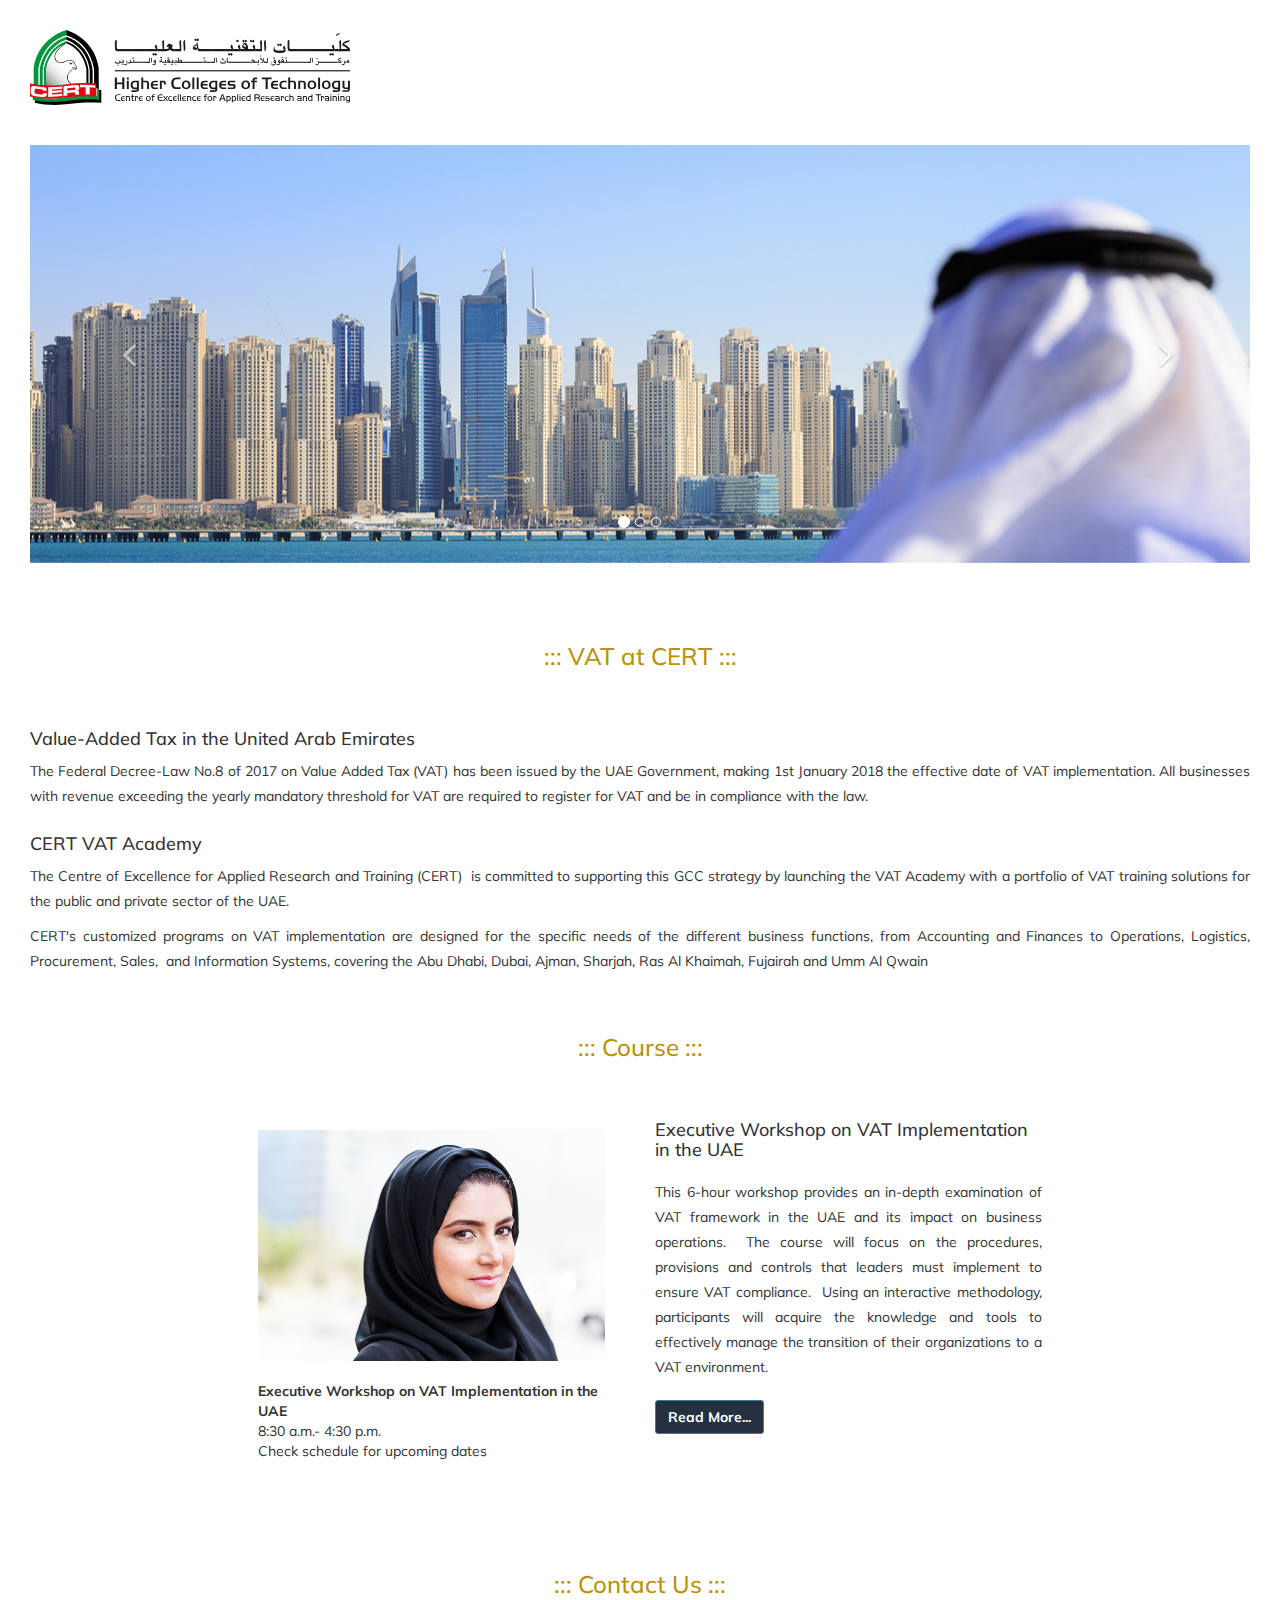
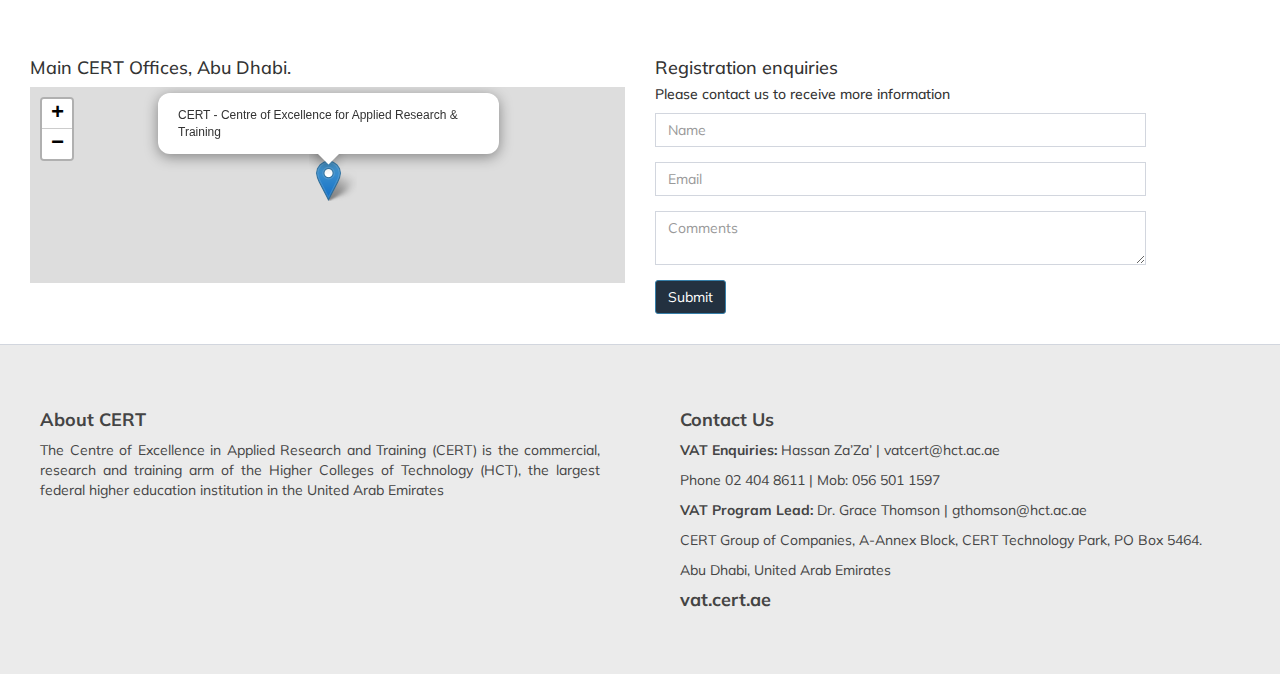
==== commit 353feca7: "removing slider captions" ====
--- a/index.html
+++ b/index.html
@@ -138,21 +138,12 @@
                     <div class="carousel-inner">
                         <div class="item active">
                             <img src="Content/img/01.jpg" alt="First slide">
-                            <div class="carousel-caption">
-                                First Slide
-                            </div>
                         </div>
                         <div class="item">
                             <img src="Content/img/02.jpg" alt="Second slide">
-                            <div class="carousel-caption">
-                                Second Slide
-                            </div>
                         </div>
                         <div class="item">
                             <img src="Content/img/06.jpg" alt="Third slide">
-                            <div class="carousel-caption">
-                                Third Slide
-                            </div>
                         </div>
                     </div>
                     <a class="left carousel-control" href="#carousel-home" data-slide="prev">
@@ -274,12 +265,16 @@
                     <h4>
                         <strong>Contact Us</strong>
                     </h4>
-                    <p><strong>VAT Enquiries:</strong> Hassan Za’Za’ | vatcert@hct.ac.ae</p>
+                    <p>
+                        <strong>VAT Enquiries:</strong> Hassan Za’Za’ | vatcert@hct.ac.ae</p>
                     <p>Phone 02 404 8611 | Mob: 056 501 1597</p>
-                    <p><strong>VAT Program Lead: </strong>Dr. Grace Thomson | gthomson@hct.ac.ae</p>
+                    <p>
+                        <strong>VAT Program Lead: </strong>Dr. Grace Thomson | gthomson@hct.ac.ae</p>
                     <p>CERT Group of Companies, A-Annex Block, CERT Technology Park, PO Box 5464.</p>
                     <p>Abu Dhabi, United Arab Emirates</p>
-                    <h4><strong>vat.cert.ae</strong></h4>
+                    <h4>
+                        <strong>vat.cert.ae</strong>
+                    </h4>
                 </div>
             </div>
         </div>
--- a/Content/css/styles.css
+++ b/Content/css/styles.css
@@ -109,6 +109,10 @@
   margin-left: 0;
 }
 
+.main-footer p {
+  line-height: 20px;
+}
+
 .bg-transparent {
   background-color: transparent;
 }
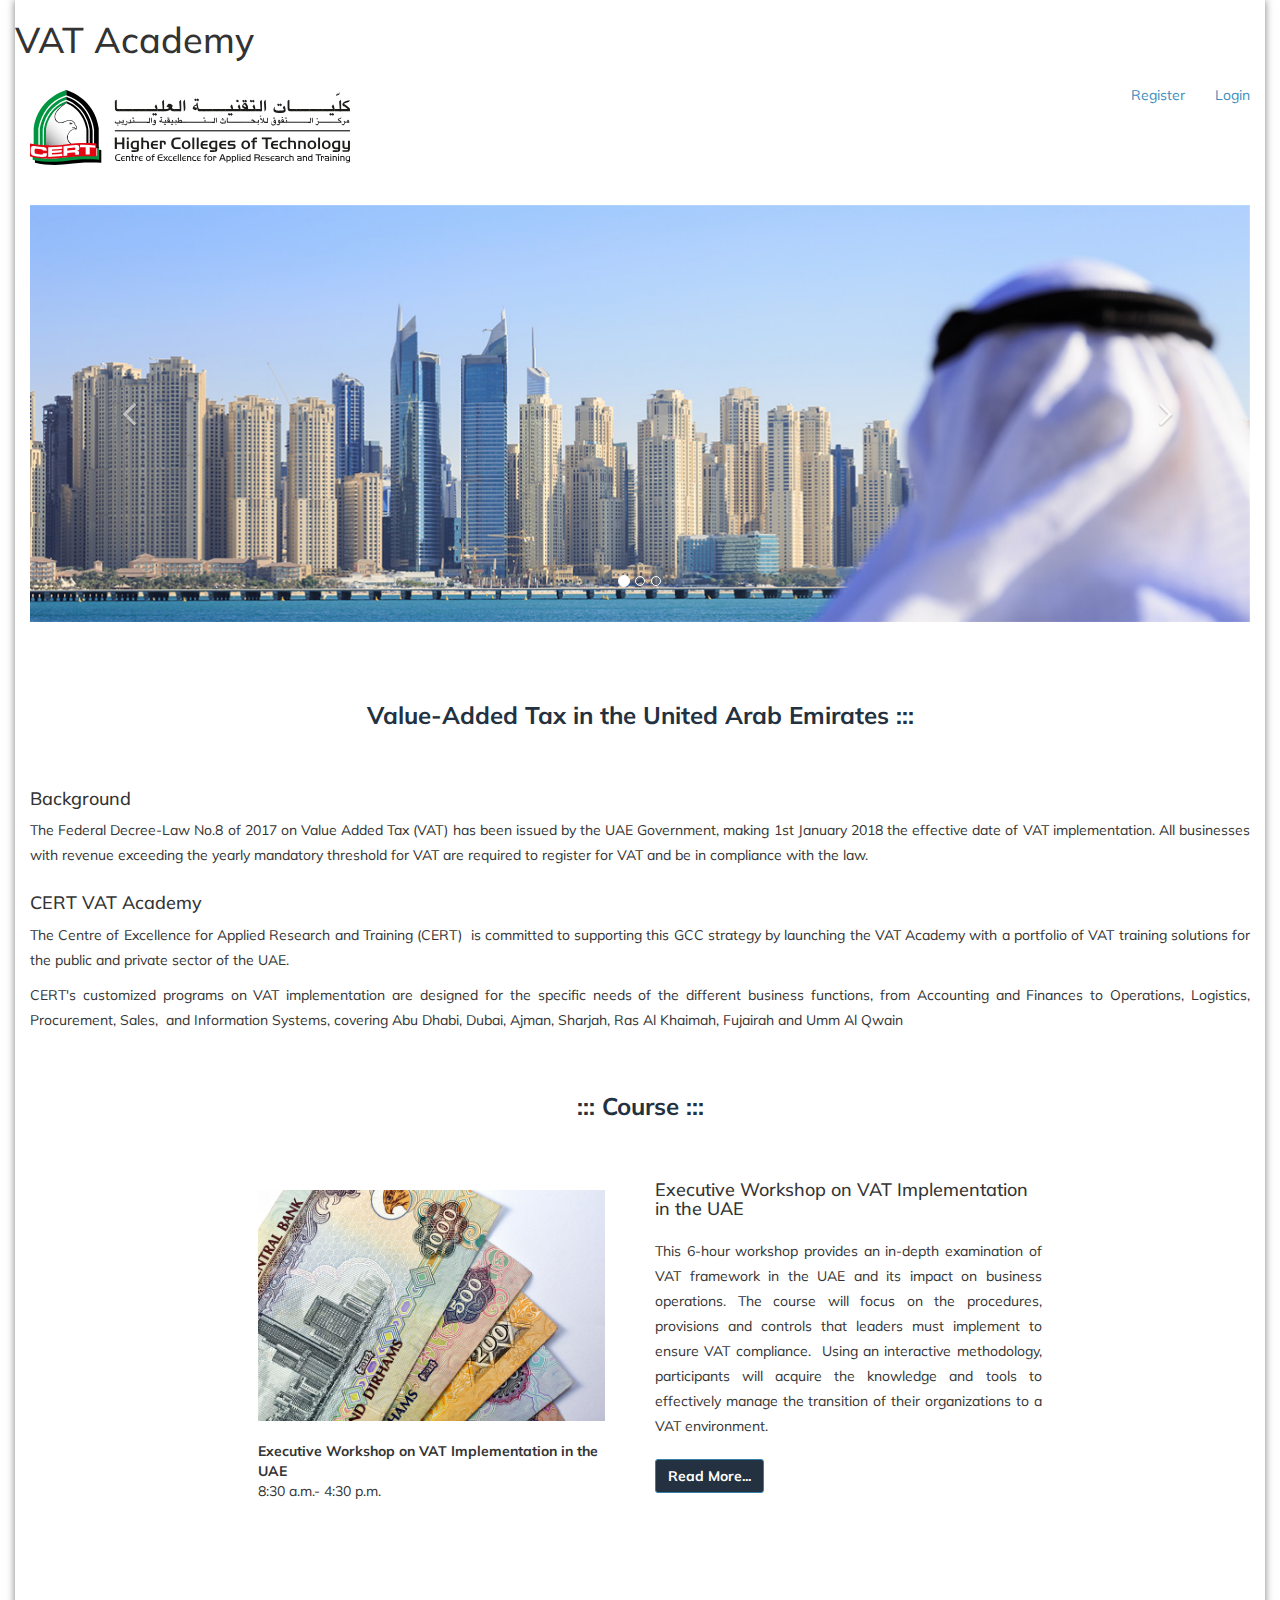
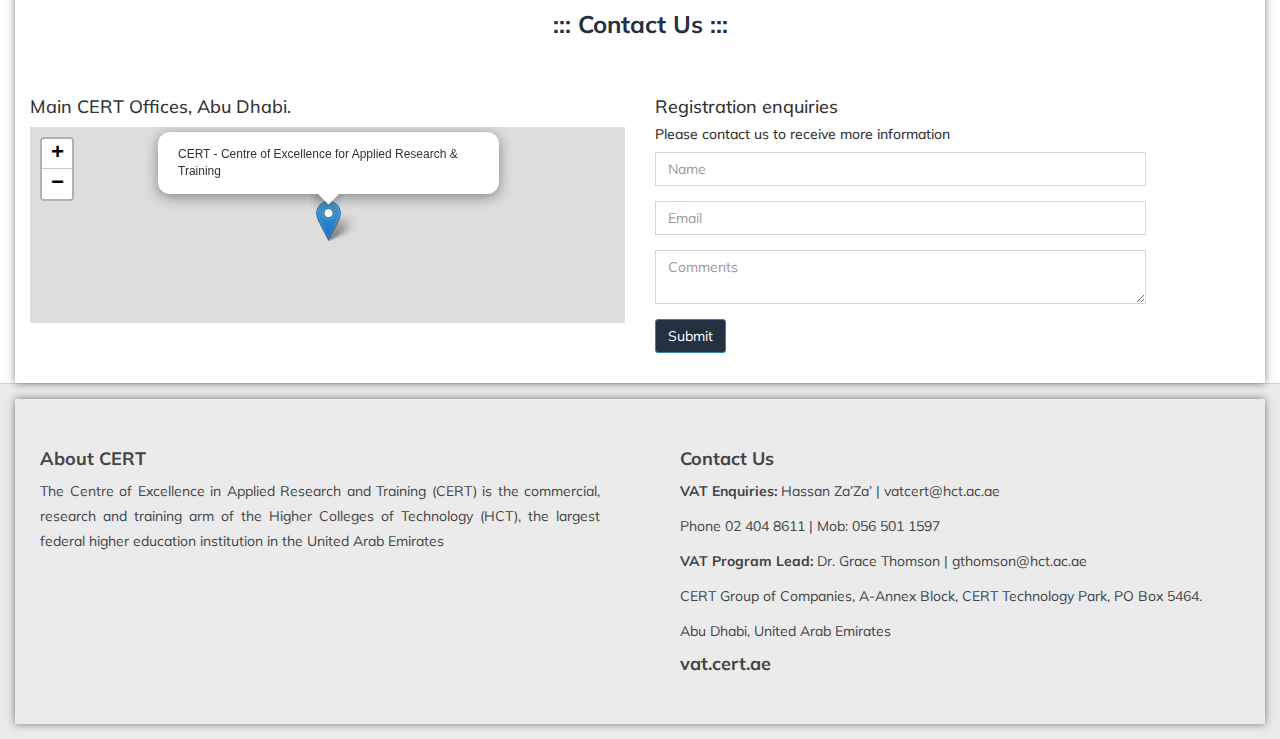
==== commit 17c7f532: "Fixs" ====
--- a/index.html
+++ b/index.html
@@ -49,6 +49,7 @@
     <div class="wrapper">
         <!-- Content Wrapper. Contains page content -->
         <div class="content-wrapper">
+            <h1 class="title">VAT Academy</h1>
             <!-- Main Header -->
             <header class="main-header row-flex m-b-sm m-t-sm">
                 <!-- Logo -->
@@ -155,10 +156,10 @@
                 </div>
             </section>
             <section class="content container-fluid">
-                <h3>::: VAT at CERT :::</h3>
+                <h3>Value-Added Tax in the United Arab Emirates :::</h3>
                 <div class="row">
                     <div class="col-md-12">
-                        <h4>Value-Added Tax in the United Arab Emirates </h4>
+                        <h4>Background</h4>
                         <p>The Federal Decree-Law No.8 of 2017 on Value Added Tax (VAT) has been issued by the UAE Government,
                             making 1st January 2018 the effective date of VAT implementation. All businesses with revenue
                             exceeding the yearly mandatory threshold for VAT are required to register for VAT and be in compliance
@@ -173,9 +174,8 @@
                         <p class="m-t-sm">
                             CERT's customized programs on VAT implementation are designed for the specific needs of the different business functions,
                             from Accounting and Finances to Operations, Logistics, Procurement, Sales,  and Information Systems,
-                            covering the Abu Dhabi, Dubai, Ajman, Sharjah, Ras Al Khaimah, Fujairah and Umm Al Qwain
+                            covering Abu Dhabi, Dubai, Ajman, Sharjah, Ras Al Khaimah, Fujairah and Umm Al Qwain
                         </p>
-
                     </div>
                 </div>
                 <h3>::: Course :::</h3>
@@ -184,13 +184,12 @@
                     <div class="col-md-4">
                         <div class="box-body">
                             <a href="executive_workshop.html">
-                                <img class="img-responsive pad" src="Content/img/05.jpg" alt="Photo">
+                                <img class="img-responsive pad" src="Content/img/04.jpg" alt="Photo">
                             </a>
                             <div class="box-body m-b-md">
                                 <dl>
                                     <dt>Executive Workshop on VAT Implementation in the UAE</dt>
                                     <dd>8:30 a.m.- 4:30 p.m.</dd>
-                                    <dd>Check schedule for upcoming dates</dd>
                                 </dl>
                             </div>
                         </div>
@@ -198,7 +197,7 @@
                     <div class="col-md-4">
                         <h4 class="m-b-md">Executive Workshop on VAT Implementation in the UAE</h4>
                         <p class="m-b-md">This 6-hour workshop provides an in-depth examination of VAT framework in the UAE and its impact
-                            on business operations.  The course will focus on the procedures, provisions and controls that
+                            on business operations. The course will focus on the procedures, provisions and controls that
                             leaders must implement to ensure VAT compliance.  Using an interactive methodology, participants
                             will acquire the knowledge and tools to effectively manage the transition of their organizations
                             to a VAT environment.</p>
--- a/Content/css/styles.css
+++ b/Content/css/styles.css
@@ -1,5 +1,4 @@
 /* CSS Added by Rodrigo de Mingo */
-
 .bg-primary,
 .btn-primary {
   background: #233140;
@@ -23,20 +22,7 @@
   color: #fff;
 }
 
-
-/* LOGIN NAV BAR */
-
-nav {
-  display: none;
-}
-
-
 /***** GLOBAL STYLES *****/
-
-.layout-boxed .wrapper {
-  box-shadow: none;
-}
-
 body,
 h1,
 h2,
@@ -62,9 +48,7 @@
   text-align: justify;
 }
 
-
 /***** LOGO HEADER *****/
-
 .main-header {
   max-height: 130px;
 }
@@ -75,7 +59,7 @@
   margin: 2rem 0 1rem;
 }
 
-.navbar-nav>.user-menu>.dropdown-menu>li.user-header>p {
+.navbar-nav > .user-menu > .dropdown-menu > li.user-header > p {
   color: #000;
 }
 
@@ -109,10 +93,6 @@
   margin-left: 0;
 }
 
-.main-footer p {
-  line-height: 20px;
-}
-
 .bg-transparent {
   background-color: transparent;
 }
@@ -125,9 +105,7 @@
   flex: 1 !important;
 }
 
-
 /* MARGINS & PADDINGS */
-
 .p-0 {
   padding: 0;
 }
@@ -476,10 +454,8 @@
   margin-bottom: -40px;
 }
 
-
 /***** EXECUTIVE WORKSHOP *****/
-
-#executive_workshop .navbar-nav>.user-menu>.dropdown-menu>li.user-header>p {
+#executive_workshop .navbar-nav > .user-menu > .dropdown-menu > li.user-header > p {
   color: #48484A;
 }
 
@@ -491,12 +467,12 @@
   font-weight: 600;
 }
 
-#executive_workshop .table>tbody>tr>td,
-#executive_workshop .table>tbody>tr>th,
-#executive_workshop .table>tfoot>tr>td,
-#executive_workshop .table>tfoot>tr>th,
-#executive_workshop .table>thead>tr>td,
-#executive_workshop .table>thead>tr>th {
+#executive_workshop .table > tbody > tr > td,
+#executive_workshop .table > tbody > tr > th,
+#executive_workshop .table > tfoot > tr > td,
+#executive_workshop .table > tfoot > tr > th,
+#executive_workshop .table > thead > tr > td,
+#executive_workshop .table > thead > tr > th {
   vertical-align: middle;
 }
 
@@ -519,11 +495,11 @@
   height: 4rem;
 }
 
-#executive_workshop .description-block>.description-header {
+#executive_workshop .description-block > .description-header {
   font-size: 2.1rem;
 }
 
-#executive_workshop .description-block>.description-text {
+#executive_workshop .description-block > .description-text {
   font-size: 1.3rem;
 }
 
@@ -537,14 +513,12 @@
   color: #fff;
 }
 
-#executive_workshop .box>.box-footer>.description-block a.btn-secondary:hover {
+#executive_workshop .box > .box-footer > .description-block a.btn-secondary:hover {
   color: #8E292E;
   background: #fff;
 }
 
-
 /* LOGIN PAGE */
-
 .colorgraph {
   height: 5px;
   border-top: 0;
@@ -557,12 +531,8 @@
   background-image: linear-gradient(to right, #c4e17f, #c4e17f 12.5%, #f7fdca 12.5%, #f7fdca 25%, #fecf71 25%, #fecf71 37.5%, #f0776c 37.5%, #f0776c 50%, #db9dbe 50%, #db9dbe 62.5%, #c49cde 62.5%, #c49cde 75%, #669ae1 75%, #669ae1 87.5%, #62c2e4 87.5%, #62c2e4);
 }
 
-
 /***** BOOKING PAGE *****/
-
-
 /* Leaflet Map */
-
 .leaflet-container a.leaflet-popup-close-button {
   display: none;
 }
@@ -571,9 +541,7 @@
   height: 196px;
 }
 
-
 /* Wizard */
-
 .wizard {
   background: transparent;
   position: relative;
@@ -587,7 +555,7 @@
   border: none;
 }
 
-.wizard>div.wizard-inner {
+.wizard > div.wizard-inner {
   position: relative;
 }
 
@@ -603,9 +571,9 @@
   z-index: 1;
 }
 
-.wizard .nav-tabs>li.active>a,
-.wizard .nav-tabs>li.active>a:hover,
-.wizard .nav-tabs>li.active>a:focus {
+.wizard .nav-tabs > li.active > a,
+.wizard .nav-tabs > li.active > a:hover,
+.wizard .nav-tabs > li.active > a:focus {
   color: #555555;
   cursor: default;
   border: 0;
@@ -645,35 +613,33 @@
   border: 2px solid #333;
 }
 
-.wizard .nav-tabs>li {
+.wizard .nav-tabs > li {
   width: 25%;
 }
 
-
-/* .wizard li:after {
-    content: " ";
-    position: absolute;
-    left: 46%;
-    opacity: 0;
-    margin: 0 auto;
-    bottom: 0px;
-    border: 5px solid transparent;
-    border-bottom-color: #5bc0de;
-    transition: 0.1s ease-in-out;
-}
-
-.wizard li.active:after {
-    content: " ";
-    position: absolute;
-    left: 46%;
-    opacity: 1;
-    margin: 0 auto;
-    bottom: 0px;
-    border: 10px solid transparent;
-    border-bottom-color: #5bc0de;
+/* .wizard li:after {
+    content: " ";
+    position: absolute;
+    left: 46%;
+    opacity: 0;
+    margin: 0 auto;
+    bottom: 0px;
+    border: 5px solid transparent;
+    border-bottom-color: #5bc0de;
+    transition: 0.1s ease-in-out;
+}
+
+.wizard li.active:after {
+    content: " ";
+    position: absolute;
+    left: 46%;
+    opacity: 1;
+    margin: 0 auto;
+    bottom: 0px;
+    border: 10px solid transparent;
+    border-bottom-color: #5bc0de;
 } */
-
-.wizard .nav-tabs>li a {
+.wizard .nav-tabs > li a {
   width: 70px;
   height: 70px;
   margin: 20px auto;
@@ -681,7 +647,7 @@
   padding: 0;
 }
 
-.wizard .nav-tabs>li a:hover {
+.wizard .nav-tabs > li a:hover {
   background: transparent;
 }
 
@@ -694,9 +660,7 @@
   margin-top: 0;
 }
 
-
 /***** CORPORATE REGISTRATION PAGE *****/
-
 #corporate_registration_1 .fa-avatar-circle {
   border-radius: 50%;
   border: 1px solid #ccc;
@@ -709,18 +673,15 @@
   margin-top: 2rem;
 }
 
-
 /***** INDEX HOME PAGE *****/
-
 #home_page h3 {
-  color: #B89207;
+  color: #233140;
   text-align: center;
   margin: 50px 0;
-}
-
+  font-weight: bold;
+}
 
 /***** MEDIA QUERIES *****/
-
 @media (max-width: 585px) {
   .wizard {
     width: 90%;
@@ -732,7 +693,7 @@
     height: 50px;
     line-height: 50px;
   }
-  .wizard .nav-tabs>li a {
+  .wizard .nav-tabs > li a {
     width: 50px;
     height: 50px;
     line-height: 50px;
@@ -748,24 +709,9 @@
 
 @media (max-width: 991px) {
   #executive_workshop .widget-user .widget-user-header {
-    height: auto;
+    height: 20rem;
   }
-  .navbar-custom-menu>.navbar-nav>li>.dropdown-menu {
+  .navbar-custom-menu > .navbar-nav > li > .dropdown-menu {
     top: 50%;
   }
-  .main-header .navbar {
-    display: none;
-  }
-  .main-header .logo {
-    margin: 0 auto;
-  }
-  #home_page h3 {
-    margin: 20px 0;
-  }
-  #executive_workshop .box-image {
-    display: none;
-  }
-  #executive_workshop .box {
-    margin-bottom: 0;
-  }
-}+}
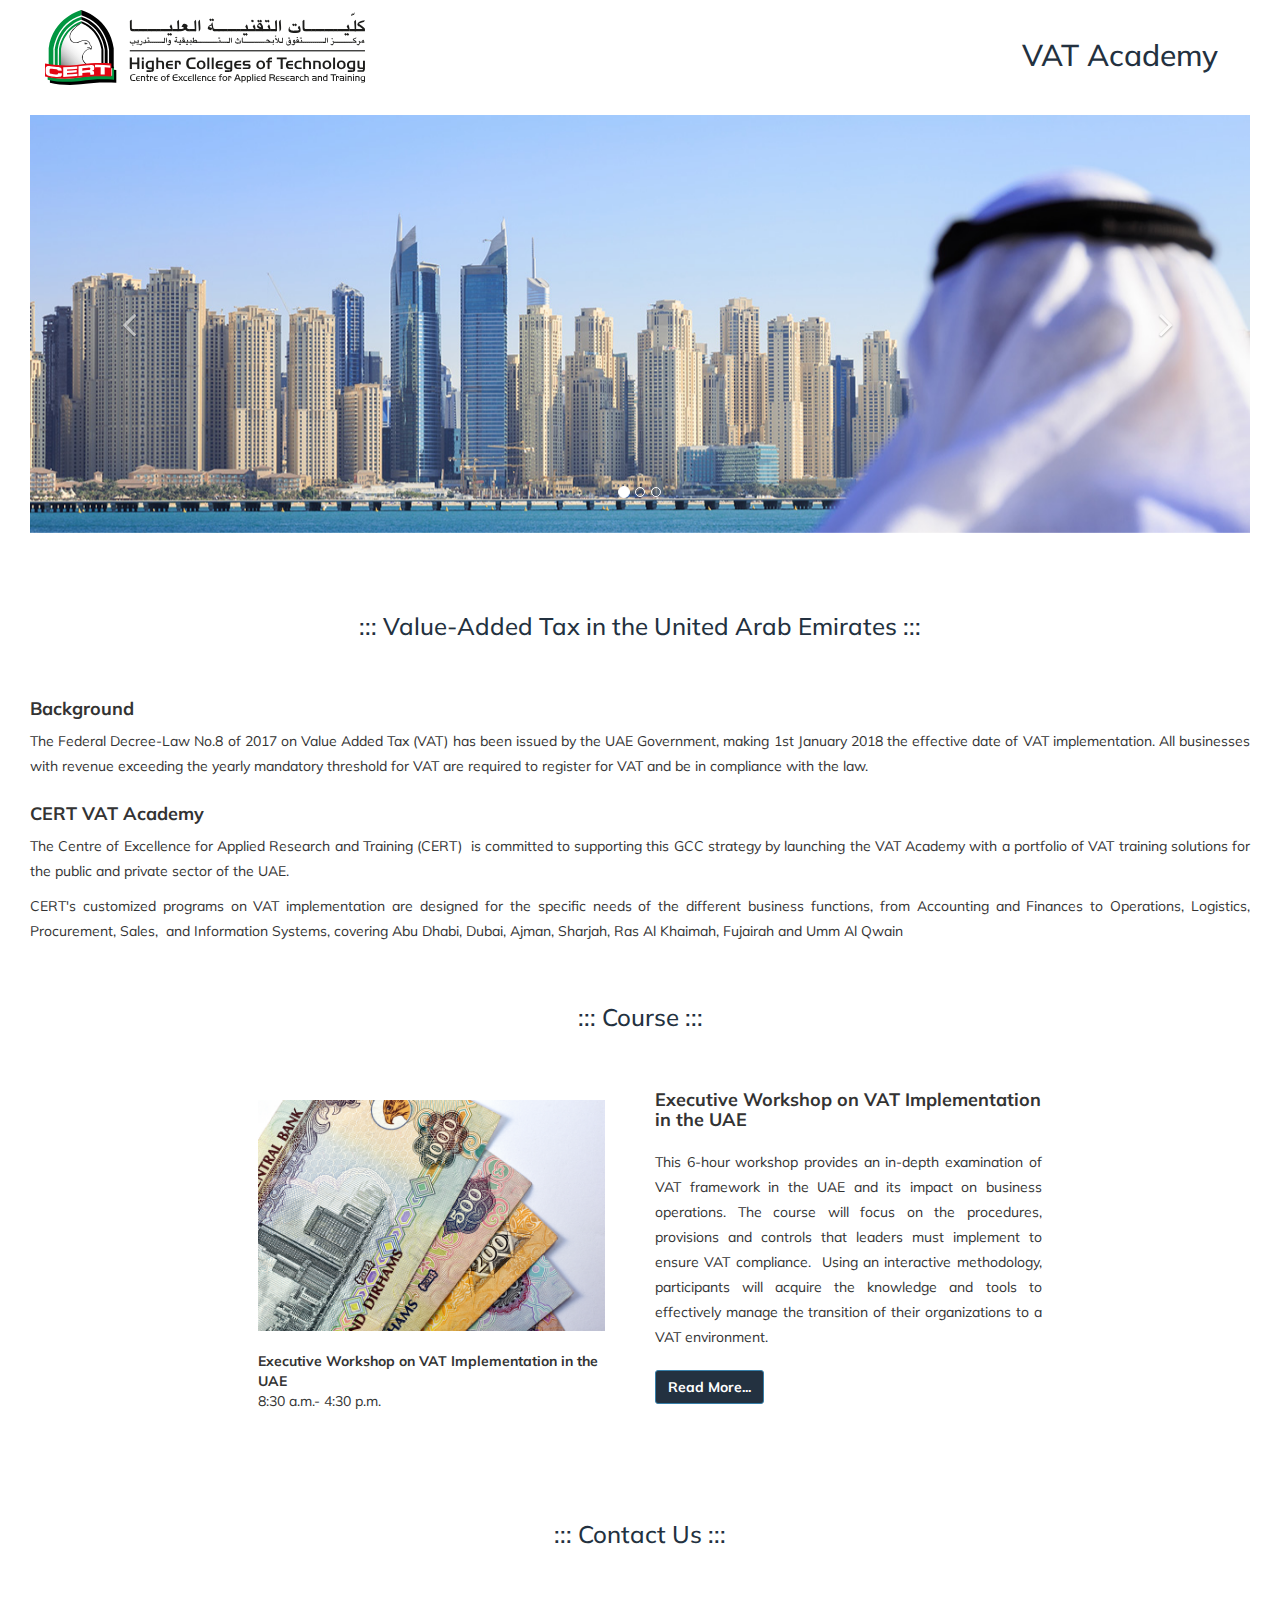
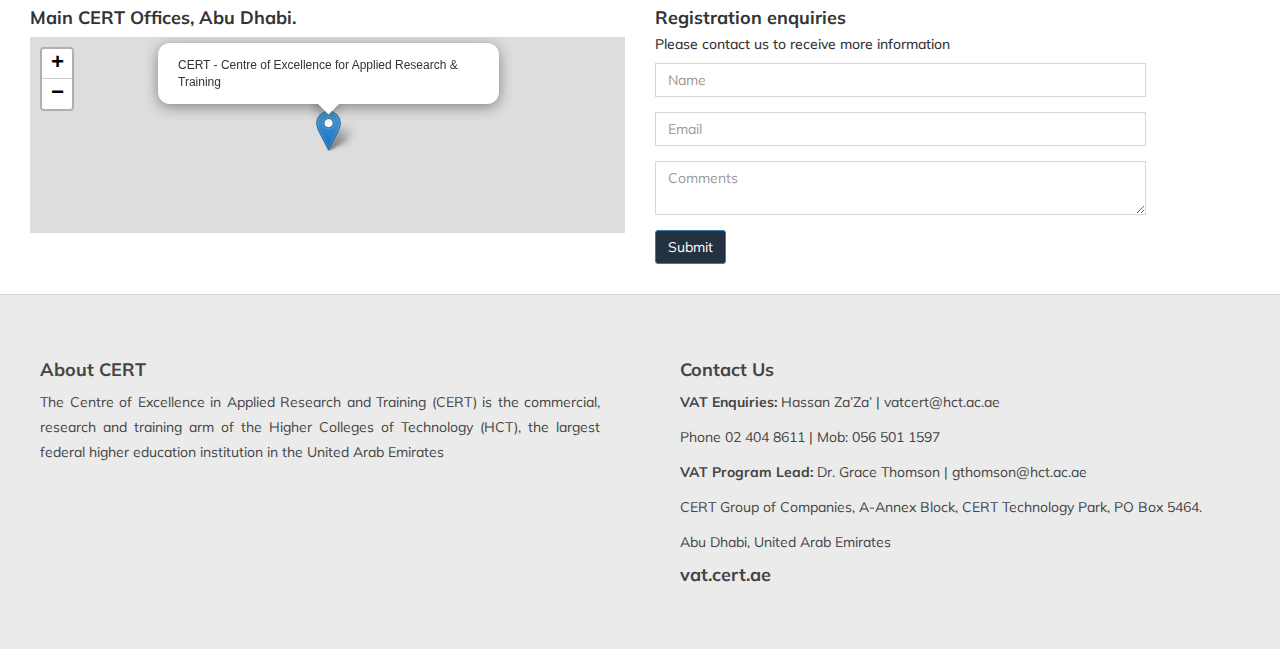
==== commit 239b1e8e: "Updating Header" ====
--- a/index.html
+++ b/index.html
@@ -49,83 +49,33 @@
     <div class="wrapper">
         <!-- Content Wrapper. Contains page content -->
         <div class="content-wrapper">
-            <h1 class="title">VAT Academy</h1>
             <!-- Main Header -->
-            <header class="main-header row-flex m-b-sm m-t-sm">
-                <!-- Logo -->
-                <a href="index.html" class="logo">
-                    <!-- mini logo for sidebar mini 50x50 pixels -->
-                    <span class="logo-mini">
-                        <img src="Content/img/logos/certLogoSVG.svg" alt="CERT logo">
-                    </span>
-                    <!-- logo for regular state and mobile devices -->
-                    <span class="logo-lg">
-                        <img src="Content/img/logos/certLogoSVG.svg" alt="CERT logo">
-                    </span>
-                </a>
-                <!-- Header Navbar -->
-                <nav class="navbar navbar-static-top col-flex" role="navigation">
+            <header class="main-header container-fluid">
+                <nav class="navbar-static-top">
+                    <div class="navbar-header">
+                        <a href="index.html" class="logo">
+                            <!-- mini logo for sidebar mini 50x50 pixels -->
+                            <span class="logo-mini">
+                                <img src="Content/img/logos/certLogoSVG.svg" alt="CERT logo">
+                            </span>
+                            <!-- logo for regular state and mobile devices -->
+                            <span class="logo-lg">
+                                <img src="Content/img/logos/certLogoSVG.svg" alt="CERT logo">
+                            </span>
+                        </a>
+                    </div>
+
                     <!-- Navbar Right Menu -->
                     <div class="navbar-custom-menu">
                         <ul class="nav navbar-nav">
                             <!-- User Account Menu -->
-                            <li class="dropdown user user-menu">
+                            <li>
                                 <!-- Menu Toggle Button -->
-                                <a href="#" class="dropdown-toggle" data-toggle="dropdown">
-                                    <span>Register</span>
-                                </a>
-                                <ul class="dropdown-menu vivify popIn">
-                                    <!-- The user image in the menu -->
-                                    <li class="user-header">
-                                        <img src="Content/img/user-arabic-160x160.jpg" class="img-circle" alt="User Image">
-                                        <p>
-                                            Register to VAT
-                                            <small>Please select your Registration option</small>
-                                        </p>
-                                    </li>
-                                    <!-- Menu Footer-->
-                                    <li class="user-footer">
-                                        <div class="btn-group btn-group-justified" role="group" aria-label="...">
-                                            <div class="btn-group" role="group">
-                                                <a class="btn bg-primary-dark btn-flat" href="registration.html" role="button">Individual</a>
-                                            </div>
-                                            <div class="btn-group" role="group">
-                                                <a class="btn bg-secondary btn-flate" href="registration.html" role="button">Corporate</a>
-                                            </div>
-                                        </div>
-                                    </li>
-                                </ul>
-                            </li>
-                            <li class="dropdown user user-menu">
-                                <!-- Menu Toggle Button -->
-                                <a href="#" class="dropdown-toggle" data-toggle="dropdown">
-                                    <!-- The user image in the navbar-->
-                                    <span>Login</span>
-                                </a>
-                                <ul class="dropdown-menu vivify popIn">
-                                    <!-- The user image in the menu -->
-                                    <li class="user-header">
-                                        <img src="Content/img/user-arabic-160x160.jpg" class="img-circle" alt="User Image">
-                                        <p>
-                                            Welcome to VAT
-                                            <small>Please select your option</small>
-                                        </p>
-                                    </li>
-                                    <!-- Menu Footer-->
-                                    <li class="user-footer">
-                                        <div class="btn-group btn-group-justified" role="group" aria-label="...">
-                                            <div class="btn-group" role="group">
-                                                <a class="btn btn-flat bg-primary-dark" href="login.html" role="button">Login</a>
-                                            </div>
-                                            <div class="btn-group" role="group">
-                                                <a class="btn bg-secondary btn-flate" href="index.html" role="button">Sign out</a>
-                                            </div>
-                                        </div>
-                                    </li>
-                                </ul>
+                                <h1 class="navbar-brand">VAT Academy</h1>
                             </li>
                         </ul>
                     </div>
+                    <!-- /.navbar-custom-menu -->
                 </nav>
             </header>
             <!-- Main content -->
@@ -156,7 +106,7 @@
                 </div>
             </section>
             <section class="content container-fluid">
-                <h3>Value-Added Tax in the United Arab Emirates :::</h3>
+                <h3>::: Value-Added Tax in the United Arab Emirates :::</h3>
                 <div class="row">
                     <div class="col-md-12">
                         <h4>Background</h4>
--- a/Content/css/styles.css
+++ b/Content/css/styles.css
@@ -22,7 +22,18 @@
   color: #fff;
 }
 
+/* LOGIN NAV BAR */
+.main-header .navbar-brand {
+  color: #233140;
+  margin: 30px 17px;
+  font-size: 3rem;
+}
+
 /***** GLOBAL STYLES *****/
+.layout-boxed .wrapper {
+  box-shadow: none;
+}
+
 body,
 h1,
 h2,
@@ -49,14 +60,11 @@
 }
 
 /***** LOGO HEADER *****/
-.main-header {
-  max-height: 130px;
-}
-
 .main-header .logo {
-  height: 80px;
+  height: 100px;
   width: 350px;
-  margin: 2rem 0 1rem;
+  margin: 0 auto;
+  padding-top: 10px;
 }
 
 .navbar-nav > .user-menu > .dropdown-menu > li.user-header > p {
@@ -678,7 +686,16 @@
   color: #233140;
   text-align: center;
   margin: 50px 0;
+}
+
+#home_page h4 {
   font-weight: bold;
+}
+
+#home_page .nav > li > a:hover,
+#home_page .nav > li > a:active,
+#home_page .nav > li > a:focus {
+  background: none;
 }
 
 /***** MEDIA QUERIES *****/
@@ -698,6 +715,15 @@
     height: 50px;
     line-height: 50px;
   }
+  .main-header .logo {
+    width: 300px;
+  }
+  #home_page h1,
+  #home_page .navbar-custom-menu .navbar-nav > li > a {
+    text-align: center;
+    margin: 0 auto;
+    padding: 0;
+  }
 }
 
 @media (max-width: 767px) {
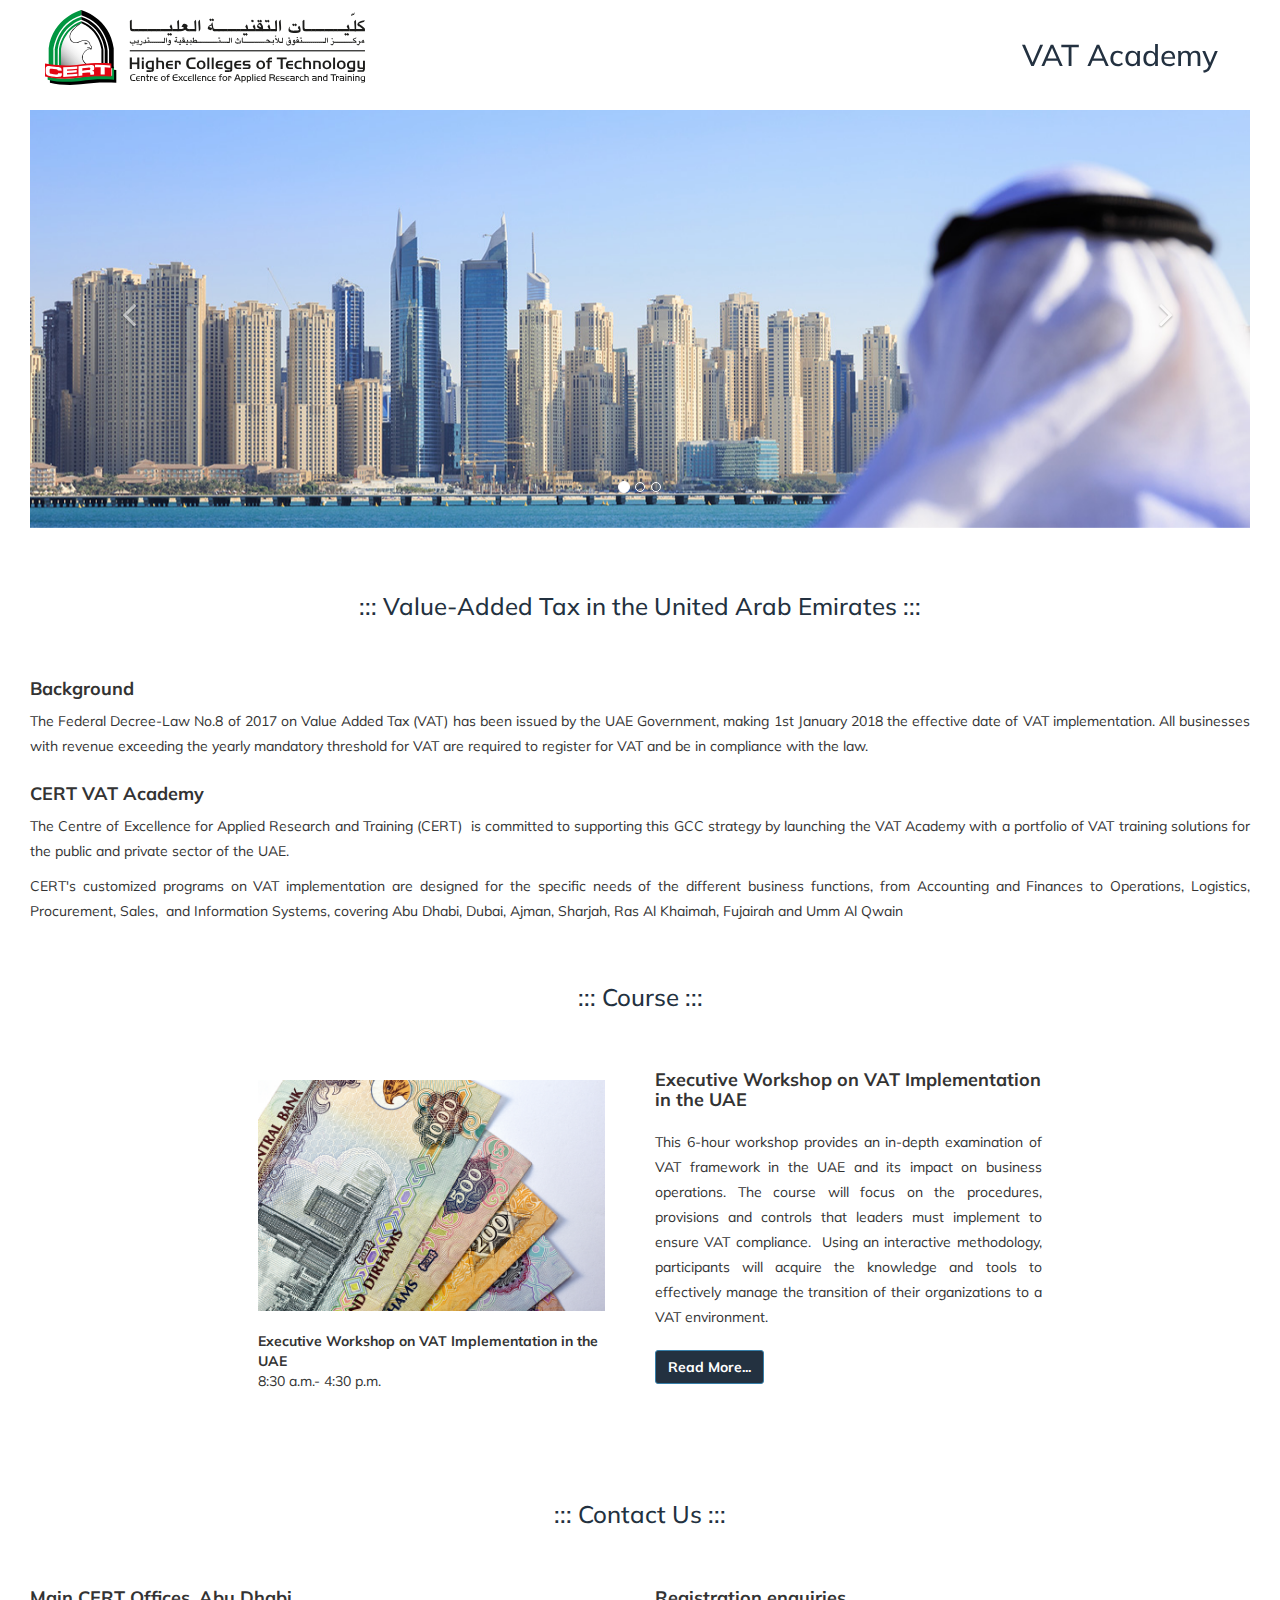
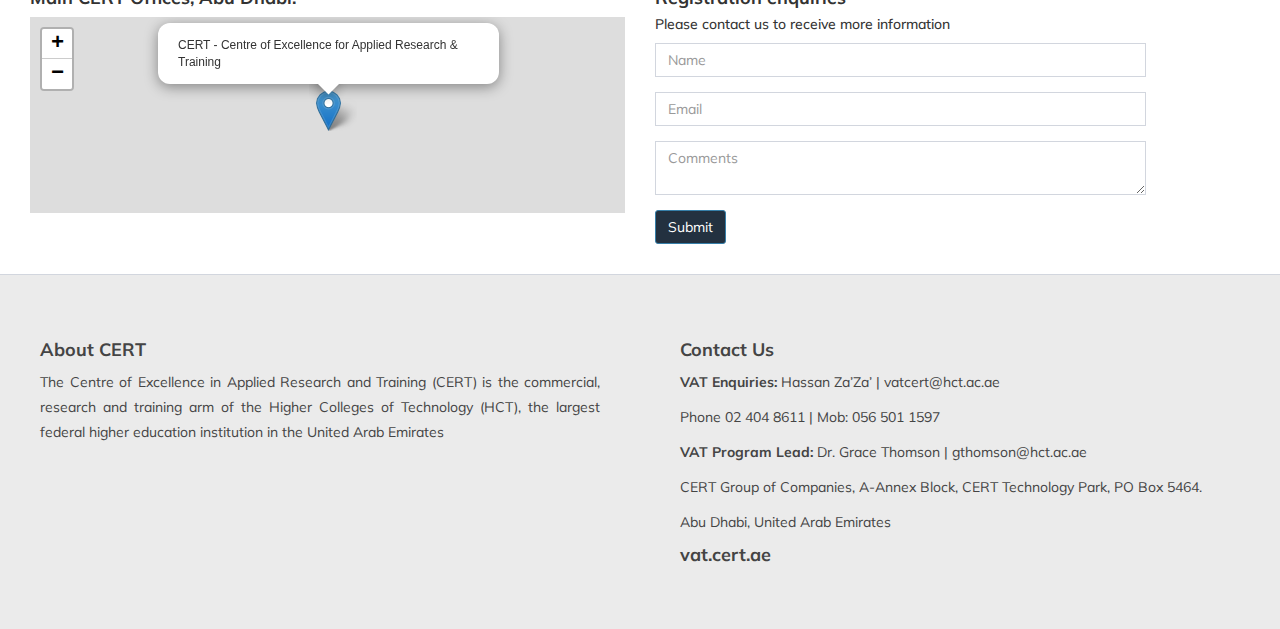
==== commit 69b69316: "Fixing bugs" ====
--- a/index.html
+++ b/index.html
@@ -52,7 +52,7 @@
             <!-- Main Header -->
             <header class="main-header container-fluid">
                 <nav class="navbar-static-top">
-                    <div class="navbar-header">
+                    <div>
                         <a href="index.html" class="logo">
                             <!-- mini logo for sidebar mini 50x50 pixels -->
                             <span class="logo-mini">
@@ -79,7 +79,7 @@
                 </nav>
             </header>
             <!-- Main content -->
-            <section class="content container-fluid">
+            <section class="container-fluid">
                 <div id="carousel-home" class="carousel slide" data-ride="carousel">
                     <ol class="carousel-indicators">
                         <li data-target="#carousel-home" data-slide-to="0" class="active"></li>
--- a/Content/css/styles.css
+++ b/Content/css/styles.css
@@ -735,7 +735,13 @@
 
 @media (max-width: 991px) {
   #executive_workshop .widget-user .widget-user-header {
-    height: 20rem;
+    height: 25rem;
+  }
+  #executive_workshop .widget-user {
+    margin: 0;
+  }
+  #executive_workshop .navbar-custom-menu {
+    display: none;
   }
   .navbar-custom-menu > .navbar-nav > li > .dropdown-menu {
     top: 50%;
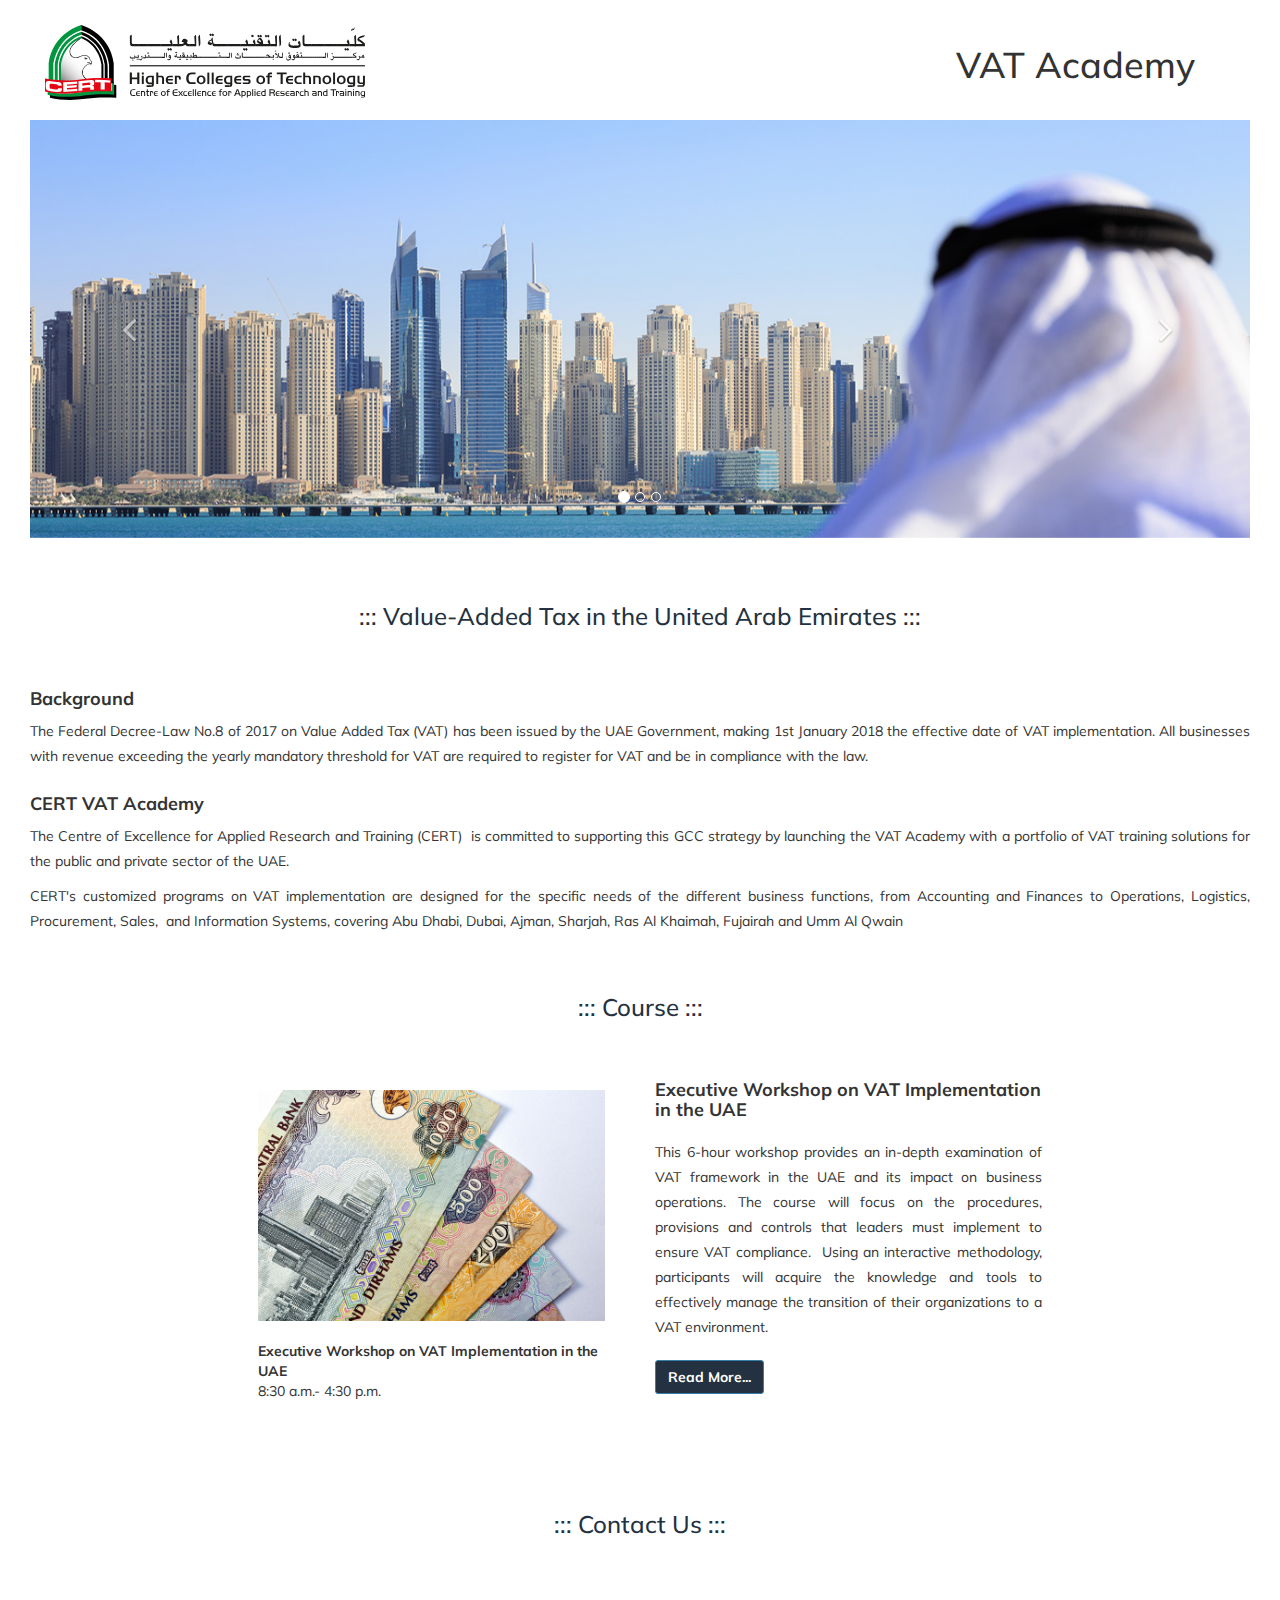
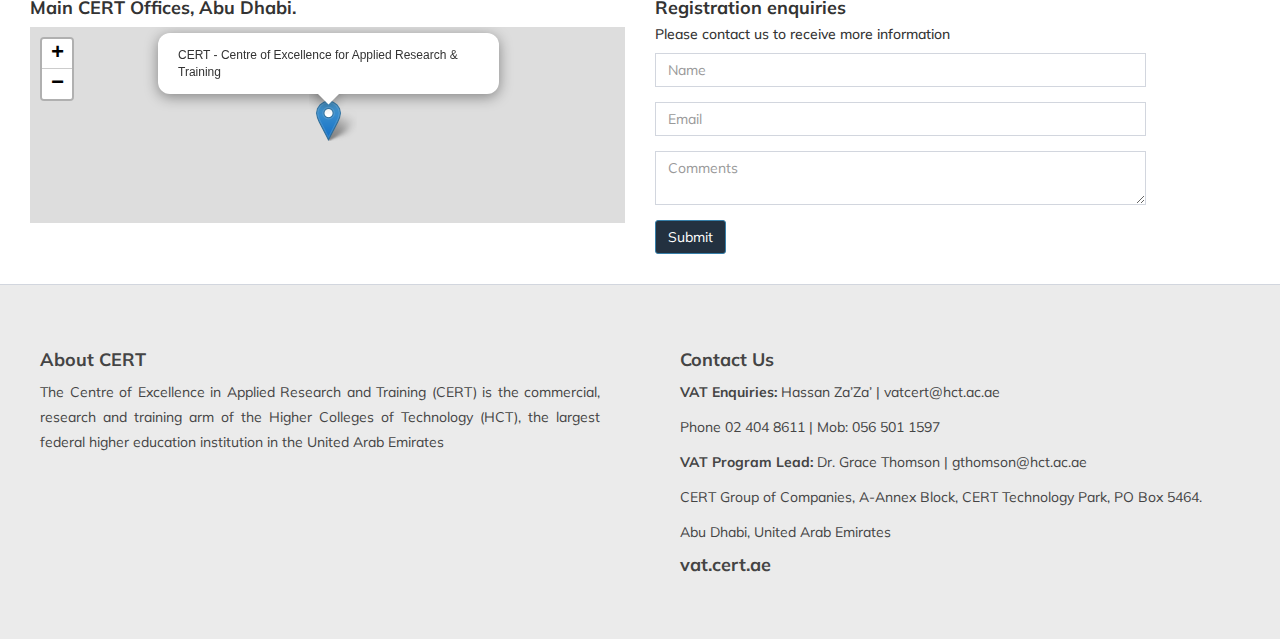
==== commit 81f123f5: "Logo align fixing" ====
--- a/index.html
+++ b/index.html
@@ -50,9 +50,9 @@
         <!-- Content Wrapper. Contains page content -->
         <div class="content-wrapper">
             <!-- Main Header -->
-            <header class="main-header container-fluid">
+            <header class="main-header container-fluid content">
                 <nav class="navbar-static-top">
-                    <div>
+                    <div class="navbar-header">
                         <a href="index.html" class="logo">
                             <!-- mini logo for sidebar mini 50x50 pixels -->
                             <span class="logo-mini">
@@ -66,13 +66,10 @@
                     </div>
 
                     <!-- Navbar Right Menu -->
-                    <div class="navbar-custom-menu">
-                        <ul class="nav navbar-nav">
+                    <div class="navbar-header2">
+                        <ul class="logo">
                             <!-- User Account Menu -->
-                            <li>
-                                <!-- Menu Toggle Button -->
-                                <h1 class="navbar-brand">VAT Academy</h1>
-                            </li>
+                            <h1 class="">VAT Academy</h1>
                         </ul>
                     </div>
                     <!-- /.navbar-custom-menu -->
--- a/Content/css/styles.css
+++ b/Content/css/styles.css
@@ -30,6 +30,10 @@
 }
 
 /***** GLOBAL STYLES *****/
+.content {
+  min-height: 120px;
+}
+
 .layout-boxed .wrapper {
   box-shadow: none;
 }
@@ -113,6 +117,10 @@
   flex: 1 !important;
 }
 
+.border-bottom {
+  border-bottom: 5px;
+}
+
 /* MARGINS & PADDINGS */
 .p-0 {
   padding: 0;
@@ -497,10 +505,6 @@
 
 #executive_workshop .widget-user .widget-user-desc {
   font-size: 16px;
-}
-
-#executive_workshop .description-block {
-  height: 4rem;
 }
 
 #executive_workshop .description-block > .description-header {
@@ -681,6 +685,10 @@
   margin-top: 2rem;
 }
 
+.navbar-header2 {
+  float: right;
+}
+
 /***** INDEX HOME PAGE *****/
 #home_page h3 {
   color: #233140;
@@ -731,6 +739,15 @@
     border-right: none;
     border-bottom: 1px solid #f4f4f4;
   }
+  #executive_workshop .widget-user .widget-user-header {
+    margin-top: 10rem;
+  }
+  .content {
+    min-height: 250px;
+  }
+  .navbar-header2 {
+    float: none;
+  }
 }
 
 @media (max-width: 991px) {
@@ -740,9 +757,6 @@
   #executive_workshop .widget-user {
     margin: 0;
   }
-  #executive_workshop .navbar-custom-menu {
-    display: none;
-  }
   .navbar-custom-menu > .navbar-nav > li > .dropdown-menu {
     top: 50%;
   }
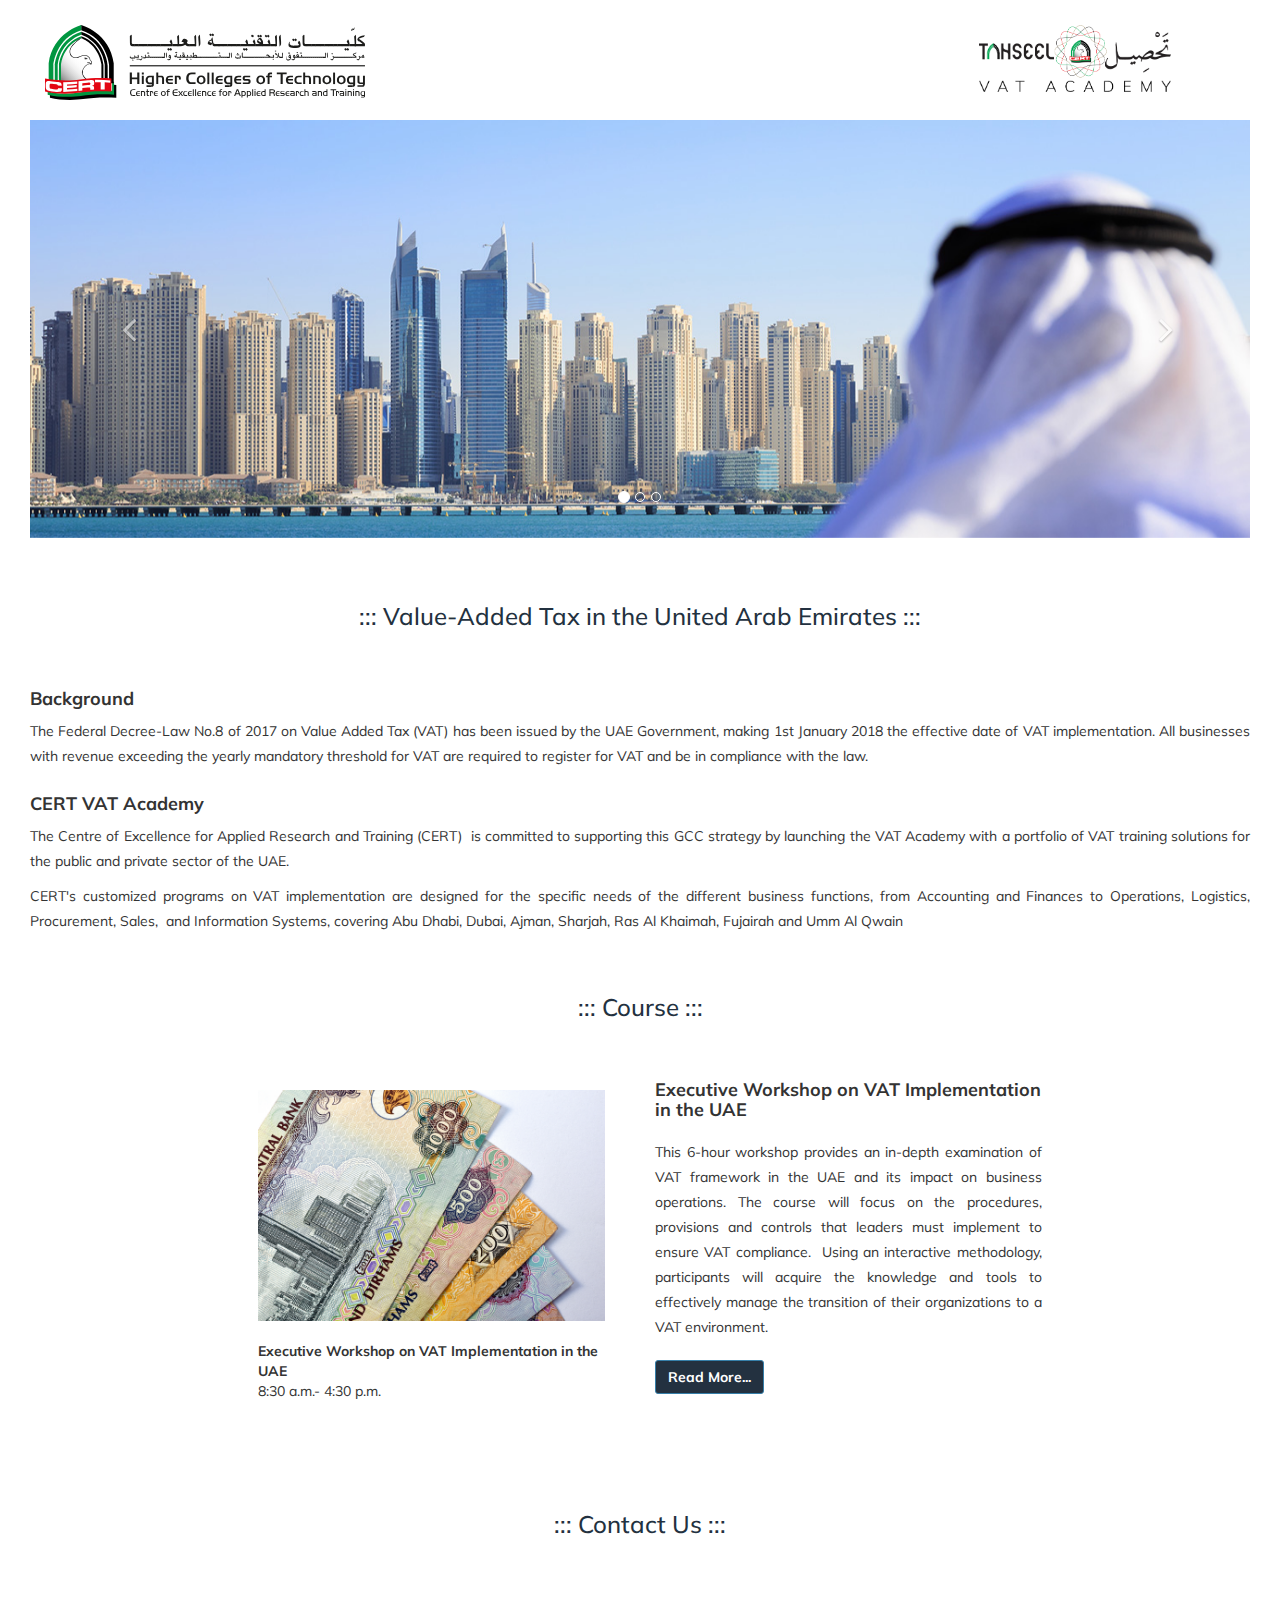
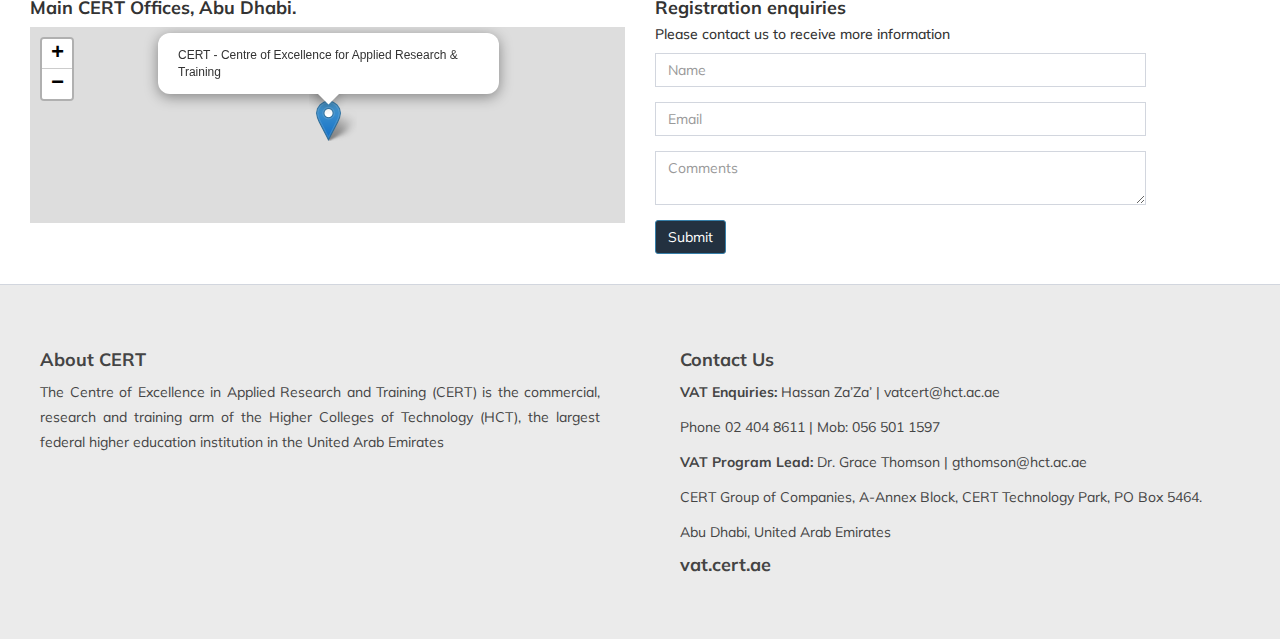
==== commit 46064294: "Logo nuevo" ====
--- a/index.html
+++ b/index.html
@@ -69,7 +69,9 @@
                     <div class="navbar-header2">
                         <ul class="logo">
                             <!-- User Account Menu -->
-                            <h1 class="">VAT Academy</h1>
+                            <span class="logo-lg">
+                                <img class="tahseel" src="Content/img/logos/tahseel_logo.png" alt="CERT logo">
+                            </span>
                         </ul>
                     </div>
                     <!-- /.navbar-custom-menu -->
--- a/Content/css/styles.css
+++ b/Content/css/styles.css
@@ -20,6 +20,10 @@
 .btn:focus,
 .btn:hover {
   color: #fff;
+}
+
+.tahseel {
+  width: 60%;
 }
 
 /* LOGIN NAV BAR */
@@ -734,16 +738,22 @@
   }
 }
 
+@media (max-width: 380px) {
+  #executive_workshop .widget-user .widget-user-header {
+    min-height: 45rem;
+  }
+}
+
 @media (max-width: 767px) {
   .box .border-right {
     border-right: none;
     border-bottom: 1px solid #f4f4f4;
   }
-  #executive_workshop .widget-user .widget-user-header {
+  #executive_workshop .widget-user {
     margin-top: 10rem;
   }
   .content {
-    min-height: 250px;
+    min-height: 200px;
   }
   .navbar-header2 {
     float: none;
@@ -752,7 +762,7 @@
 
 @media (max-width: 991px) {
   #executive_workshop .widget-user .widget-user-header {
-    height: 25rem;
+    height: 30rem;
   }
   #executive_workshop .widget-user {
     margin: 0;
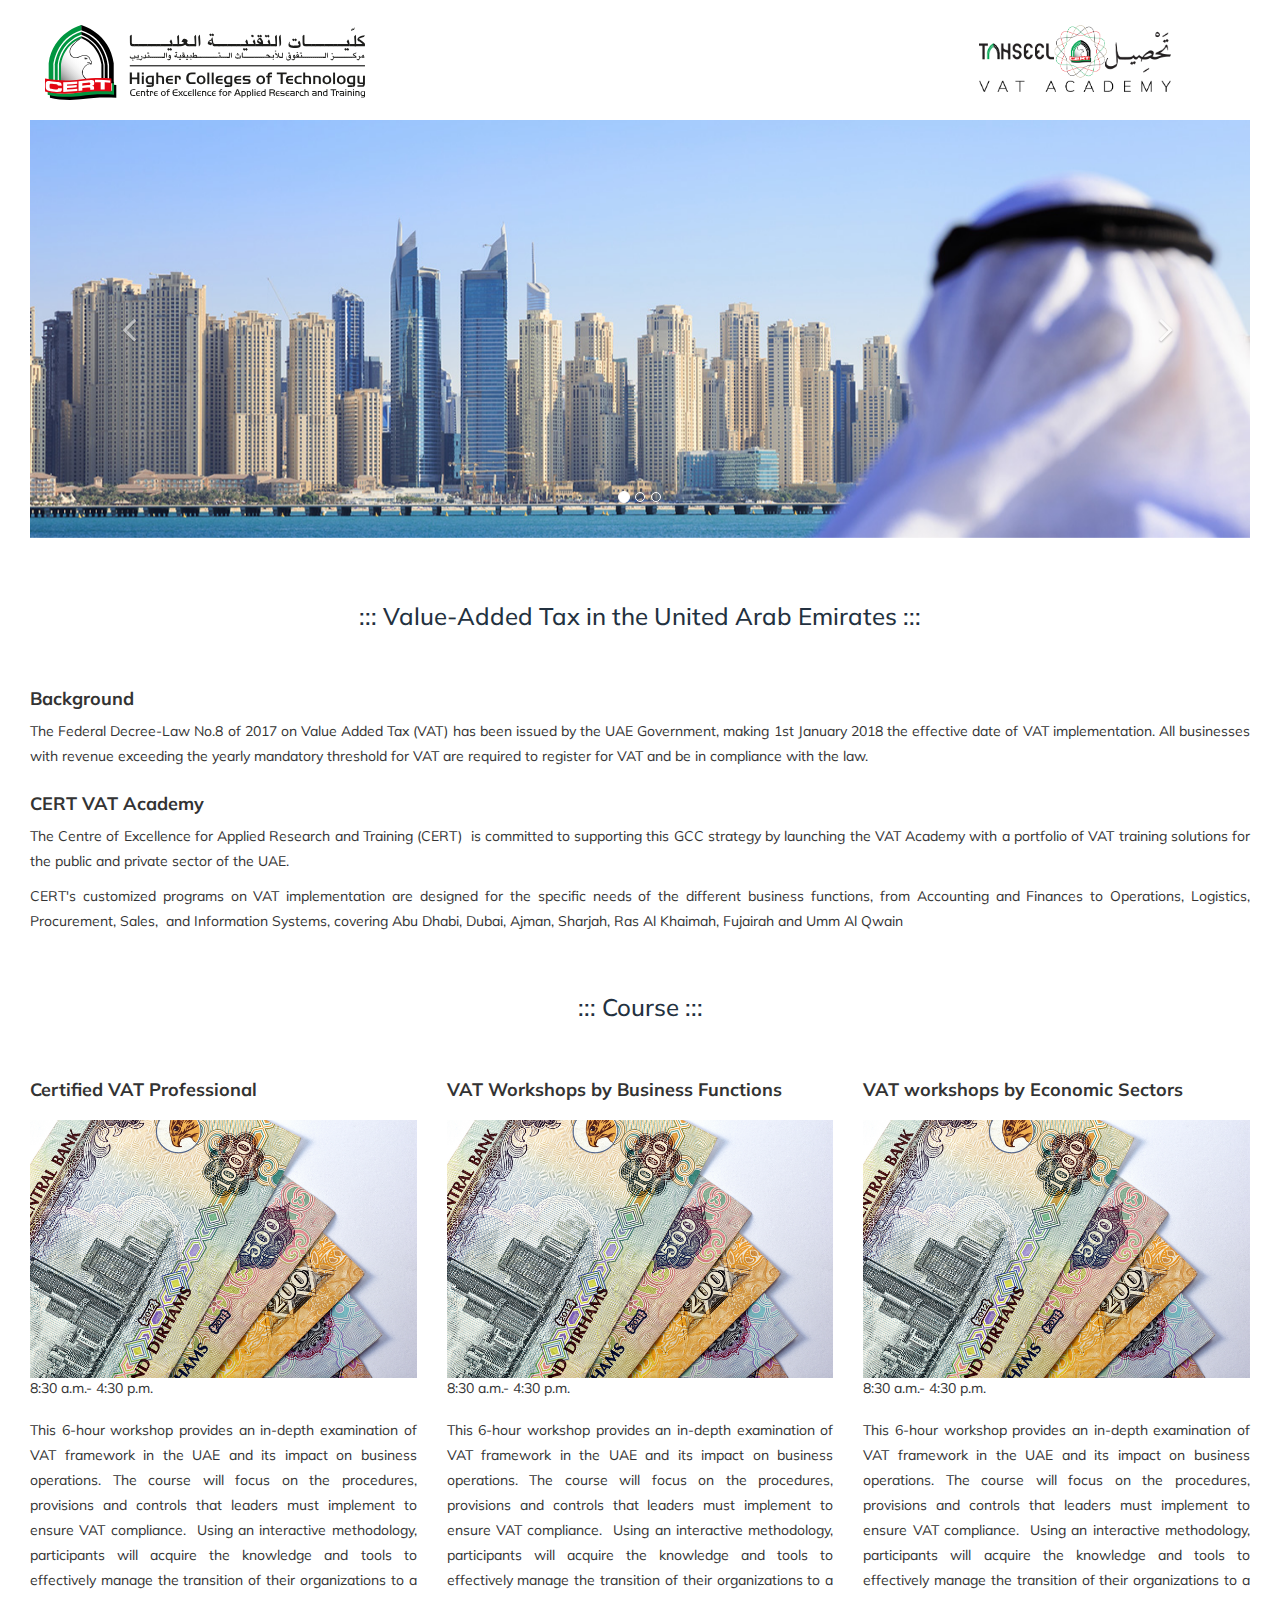
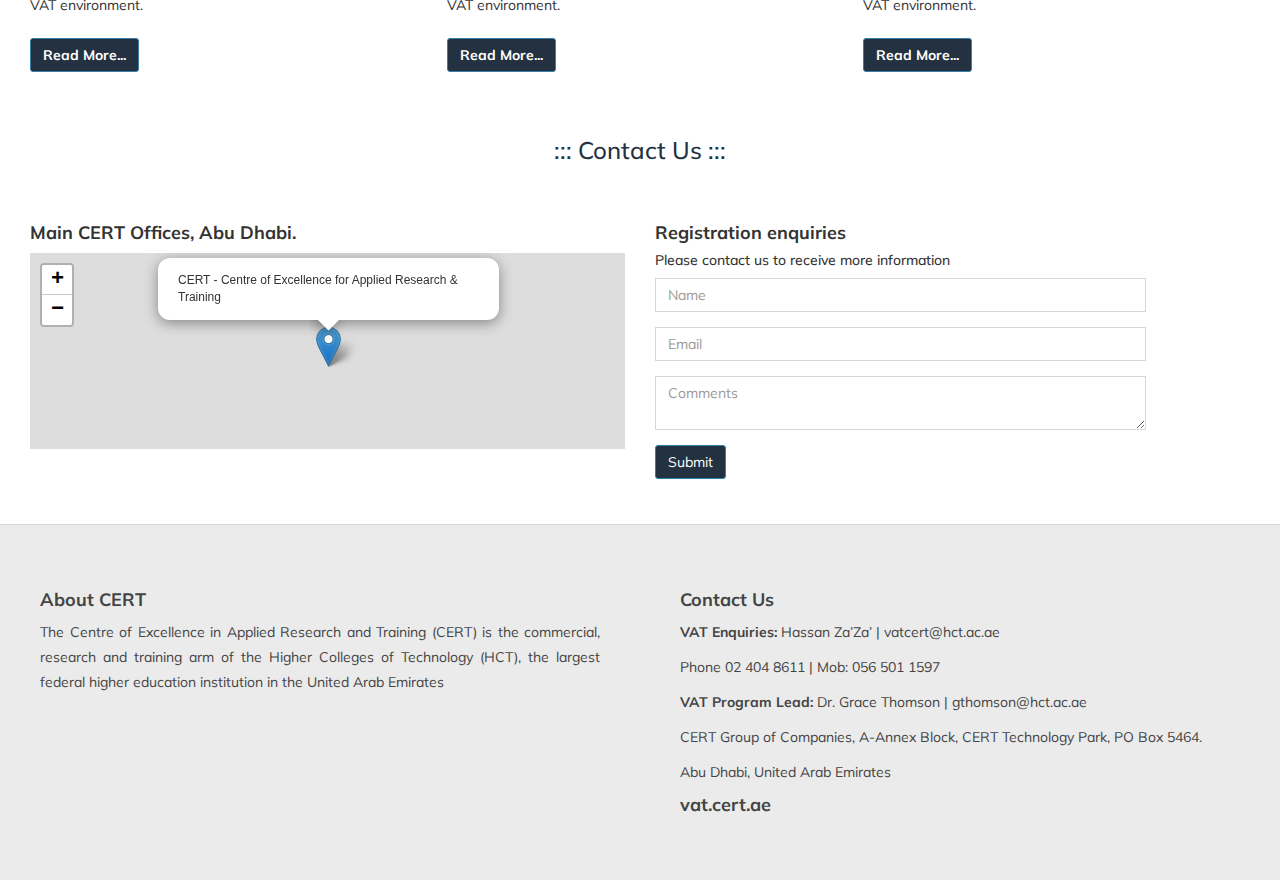
==== commit 7c806601: "New 3 courses" ====
--- a/index.html
+++ b/index.html
@@ -127,35 +127,81 @@
                         </p>
                     </div>
                 </div>
+
                 <h3>::: Course :::</h3>
+
                 <div class="row">
-                    <div class="col-md-2"></div>
                     <div class="col-md-4">
-                        <div class="box-body">
-                            <a href="executive_workshop.html">
-                                <img class="img-responsive pad" src="Content/img/04.jpg" alt="Photo">
+                        <section>
+                            <h4 class="m-b-md">Certified VAT Professional</h4>
+                            <div>
+                                <a href="executive_workshop.html">
+                                    <img class="img-responsive" src="Content/img/04.jpg" alt="Photo">
+                                </a>
+                                <div>
+                                    <dl>
+                                        <dd>8:30 a.m.- 4:30 p.m.</dd>
+                                    </dl>
+                                </div>
+                            </div>
+                            <p class="m-b-md">This 6-hour workshop provides an in-depth examination of VAT framework in the UAE and its impact
+                                on business operations. The course will focus on the procedures, provisions and controls
+                                that leaders must implement to ensure VAT compliance.  Using an interactive methodology,
+                                participants will acquire the knowledge and tools to effectively manage the transition of
+                                their organizations to a VAT environment.</p>
+                            <a href="executive_workshop.html" class="btn btn-primary m-b">
+                                <b>Read More...</b>
                             </a>
-                            <div class="box-body m-b-md">
-                                <dl>
-                                    <dt>Executive Workshop on VAT Implementation in the UAE</dt>
-                                    <dd>8:30 a.m.- 4:30 p.m.</dd>
-                                </dl>
-                            </div>
-                        </div>
+                        </section>
                     </div>
                     <div class="col-md-4">
-                        <h4 class="m-b-md">Executive Workshop on VAT Implementation in the UAE</h4>
-                        <p class="m-b-md">This 6-hour workshop provides an in-depth examination of VAT framework in the UAE and its impact
-                            on business operations. The course will focus on the procedures, provisions and controls that
-                            leaders must implement to ensure VAT compliance.  Using an interactive methodology, participants
-                            will acquire the knowledge and tools to effectively manage the transition of their organizations
-                            to a VAT environment.</p>
-                        <a href="executive_workshop.html" class="btn btn-primary">
-                            <b>Read More...</b>
-                        </a>
-                    </div>
-                    <div class="col-md-2"></div>
-                </div>
+                        <section>
+                            <h4 class="m-b-md">VAT Workshops by Business Functions  </h4>
+                            <div>
+                                <a href="executive_workshop.html">
+                                    <img class="img-responsive" src="Content/img/04.jpg" alt="Photo">
+                                </a>
+                                <div>
+                                    <dl>
+                                        <dd>8:30 a.m.- 4:30 p.m.</dd>
+                                    </dl>
+                                </div>
+                            </div>
+                            <p class="m-b-md">This 6-hour workshop provides an in-depth examination of VAT framework in the UAE and its impact
+                                on business operations. The course will focus on the procedures, provisions and controls
+                                that leaders must implement to ensure VAT compliance.  Using an interactive methodology,
+                                participants will acquire the knowledge and tools to effectively manage the transition of
+                                their organizations to a VAT environment.</p>
+                            <a href="executive_workshop.html" class="btn btn-primary m-b">
+                                <b>Read More...</b>
+                            </a>
+                        </section>
+                    </div>
+                    <div class="col-md-4">
+                        <section>
+                            <h4 class="m-b-md">VAT workshops by Economic Sectors </h4>
+                            <div>
+                                <a href="executive_workshop.html">
+                                    <img class="img-responsive" src="Content/img/04.jpg" alt="Photo">
+                                </a>
+                                <div>
+                                    <dl>
+                                        <dd>8:30 a.m.- 4:30 p.m.</dd>
+                                    </dl>
+                                </div>
+                            </div>
+                            <p class="m-b-md">This 6-hour workshop provides an in-depth examination of VAT framework in the UAE and its impact
+                                on business operations. The course will focus on the procedures, provisions and controls
+                                that leaders must implement to ensure VAT compliance.  Using an interactive methodology,
+                                participants will acquire the knowledge and tools to effectively manage the transition of
+                                their organizations to a VAT environment.</p>
+                            <a href="executive_workshop.html" class="btn btn-primary m-b">
+                                <b>Read More...</b>
+                            </a>
+                        </section>
+                    </div>
+                </div>
+
                 <h3>::: Contact Us :::</h3>
                 <div class="row">
                     <div class="col-md-6">
@@ -185,7 +231,7 @@
                             </div>
                             <div class="form-group">
                                 <div class="col-sm-10">
-                                    <button type="submit" class="btn btn-primary">Submit</button>
+                                    <button type="submit" class="btn btn-primary m-b">Submit</button>
                                 </div>
                             </div>
                         </form>
